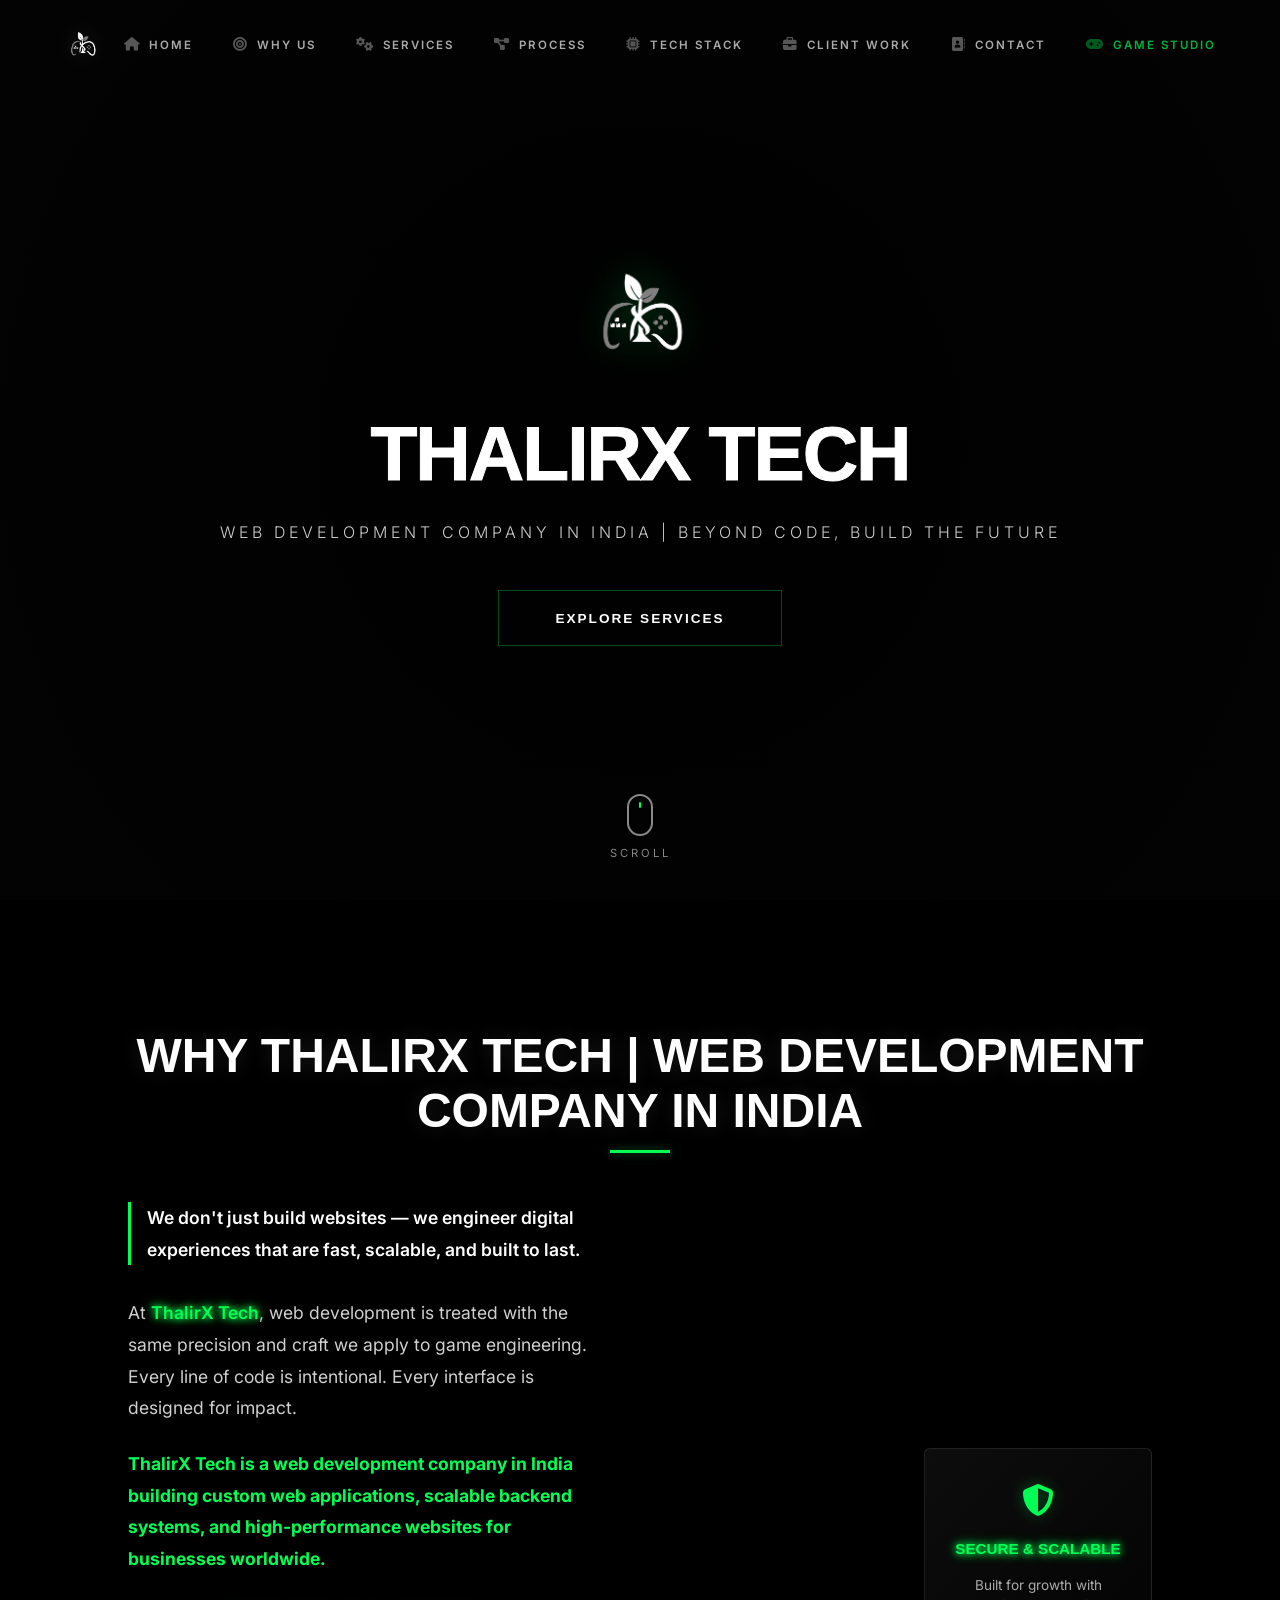
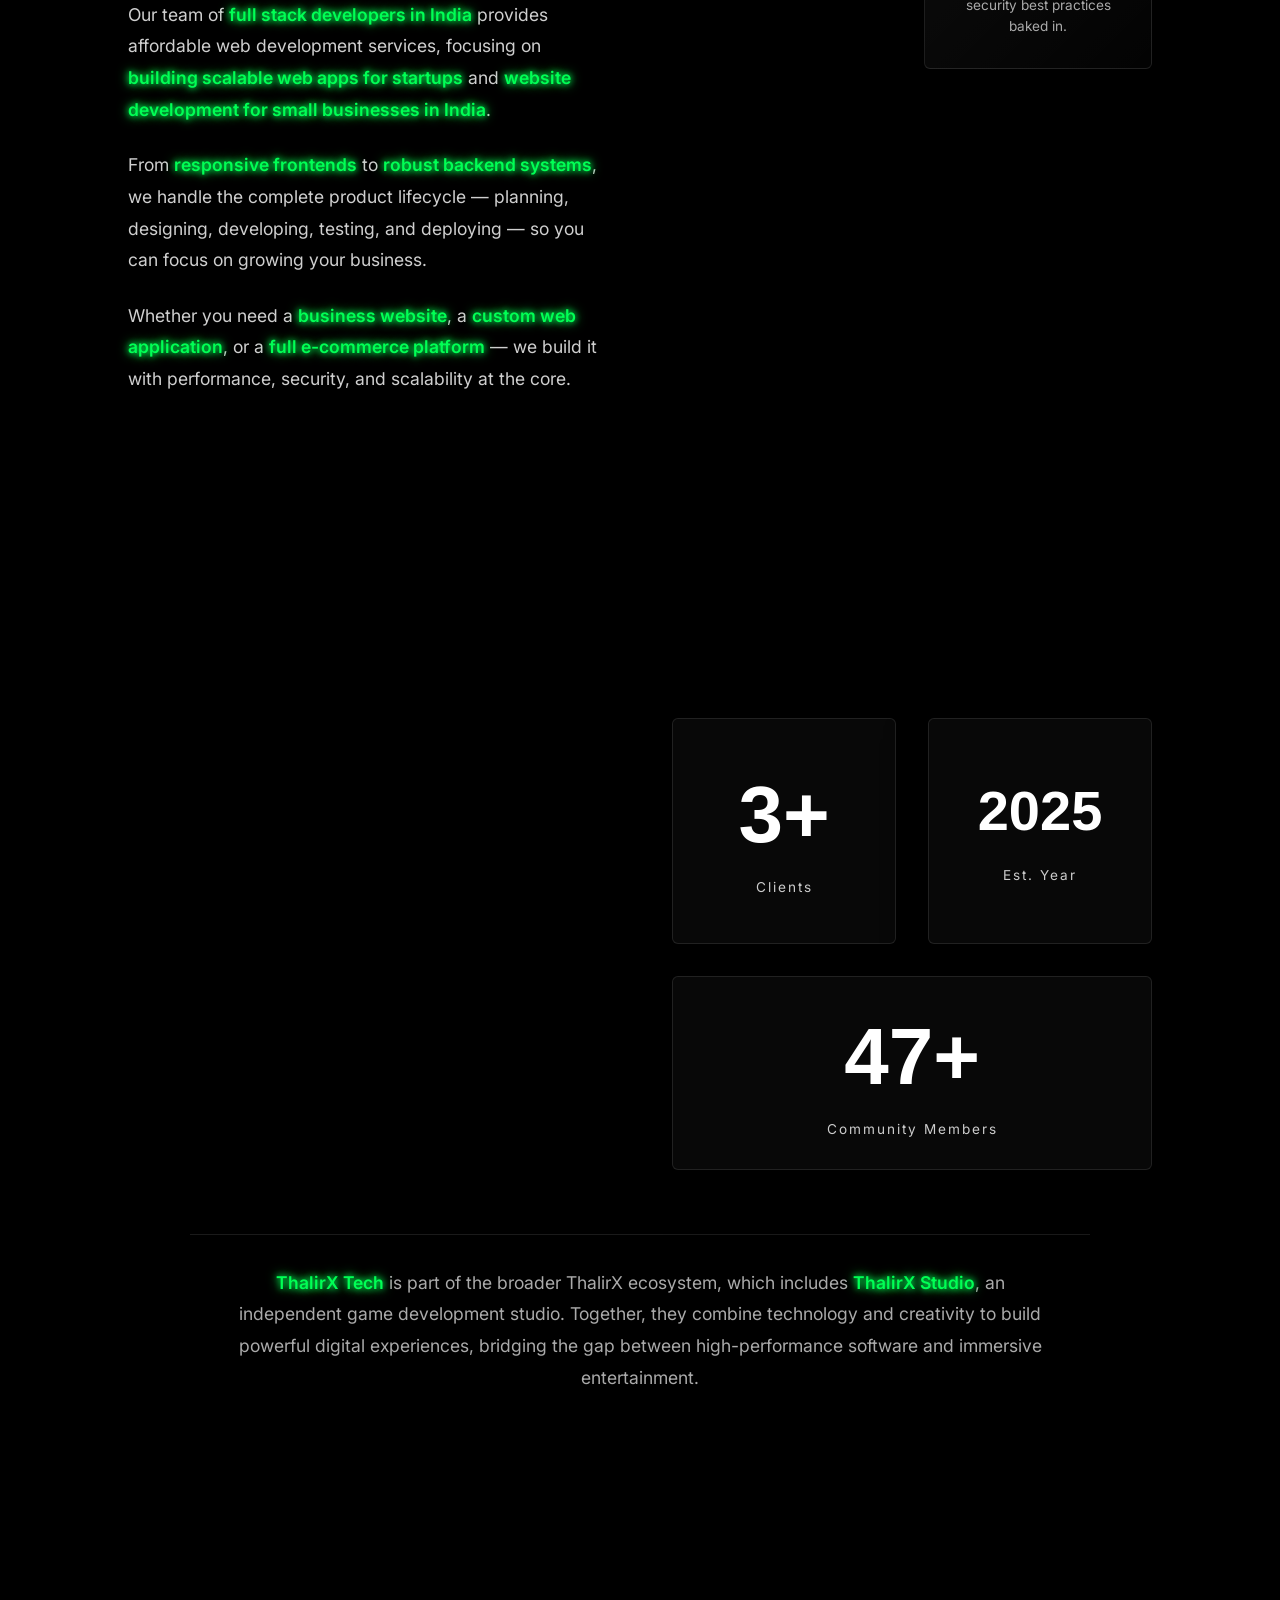
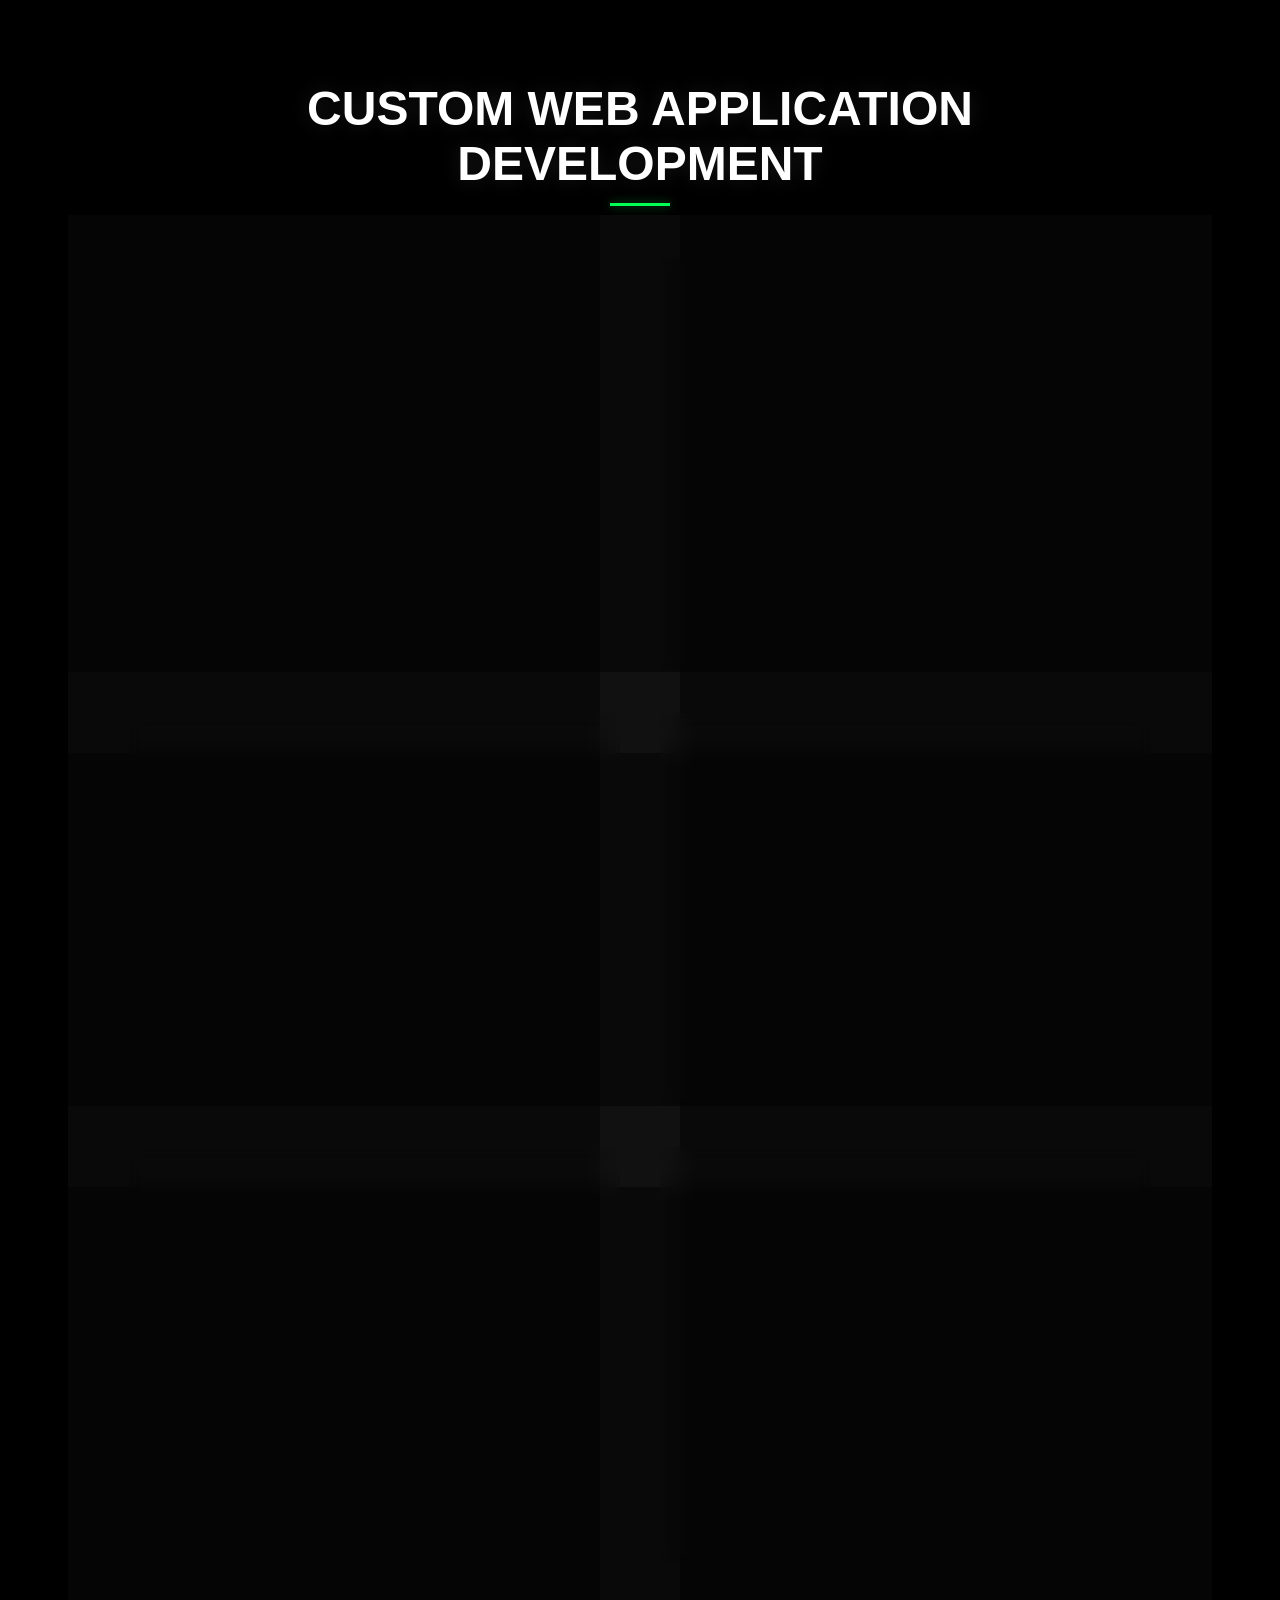
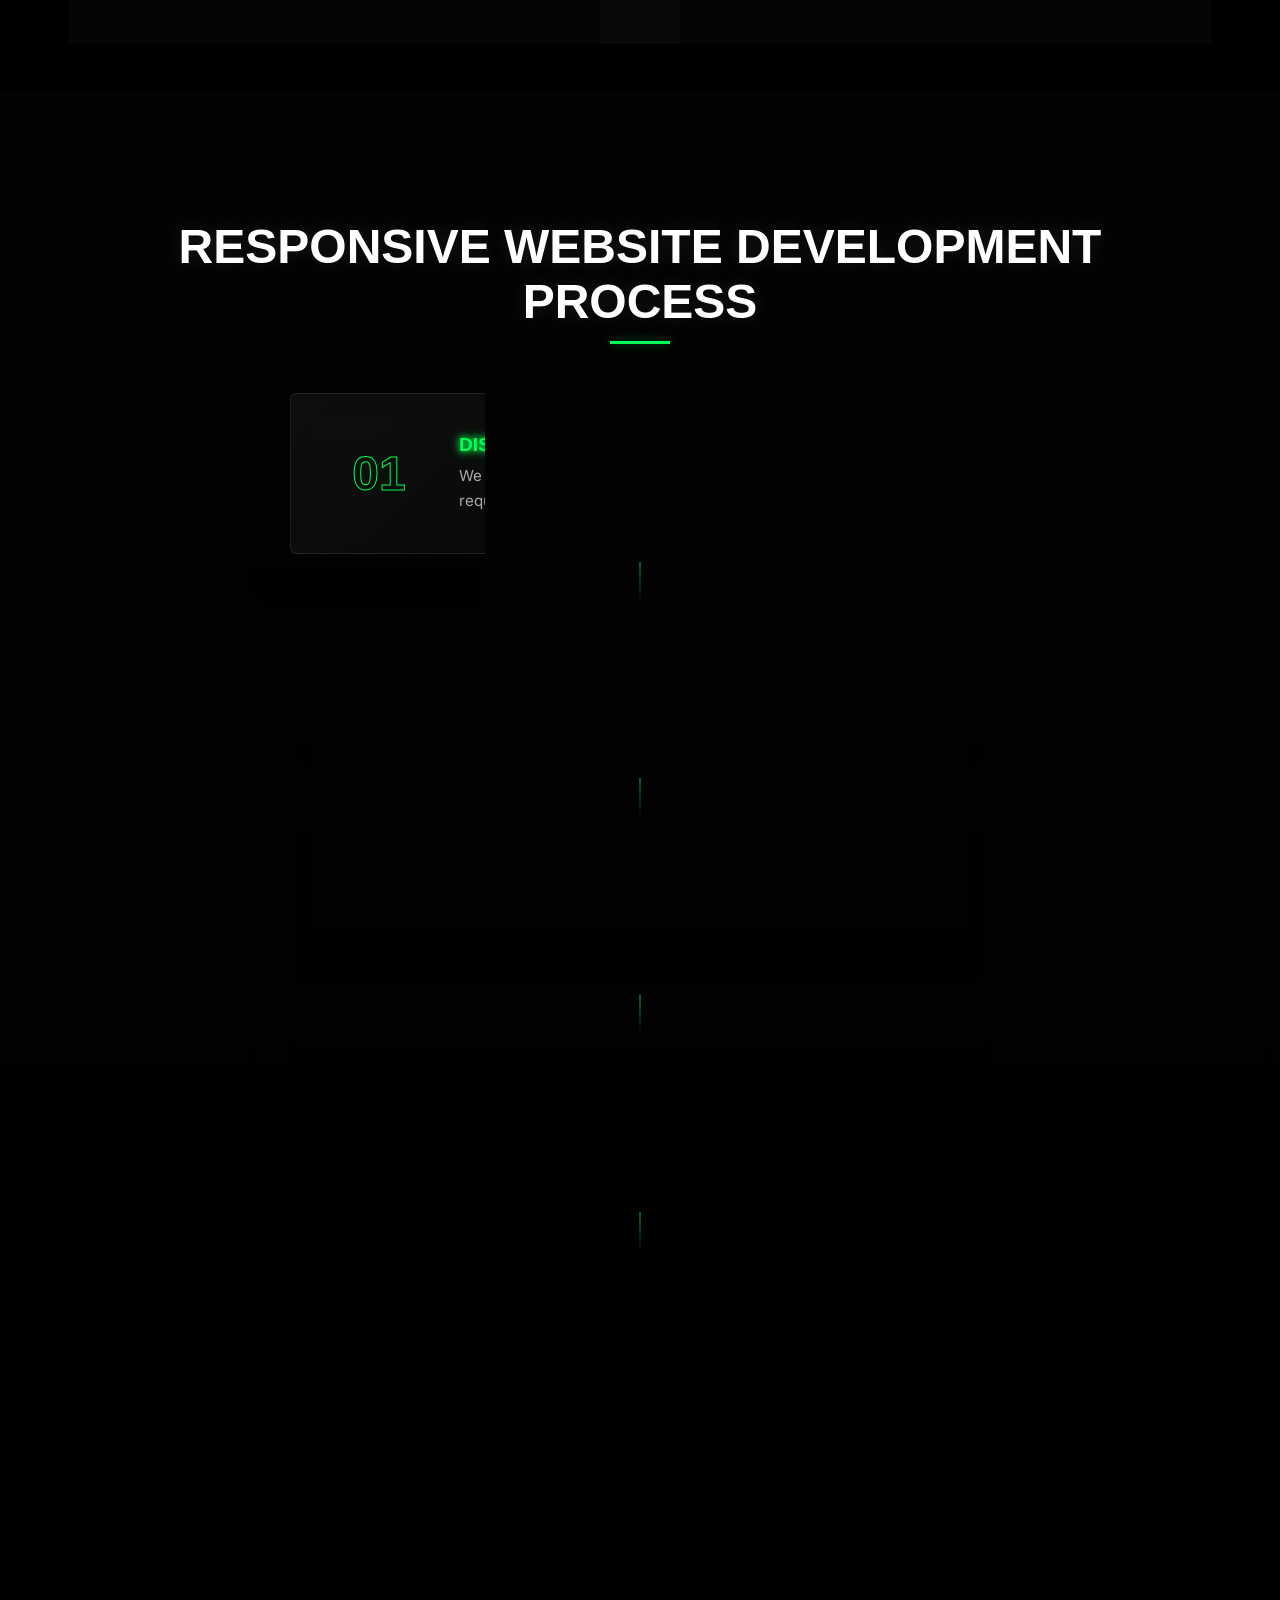
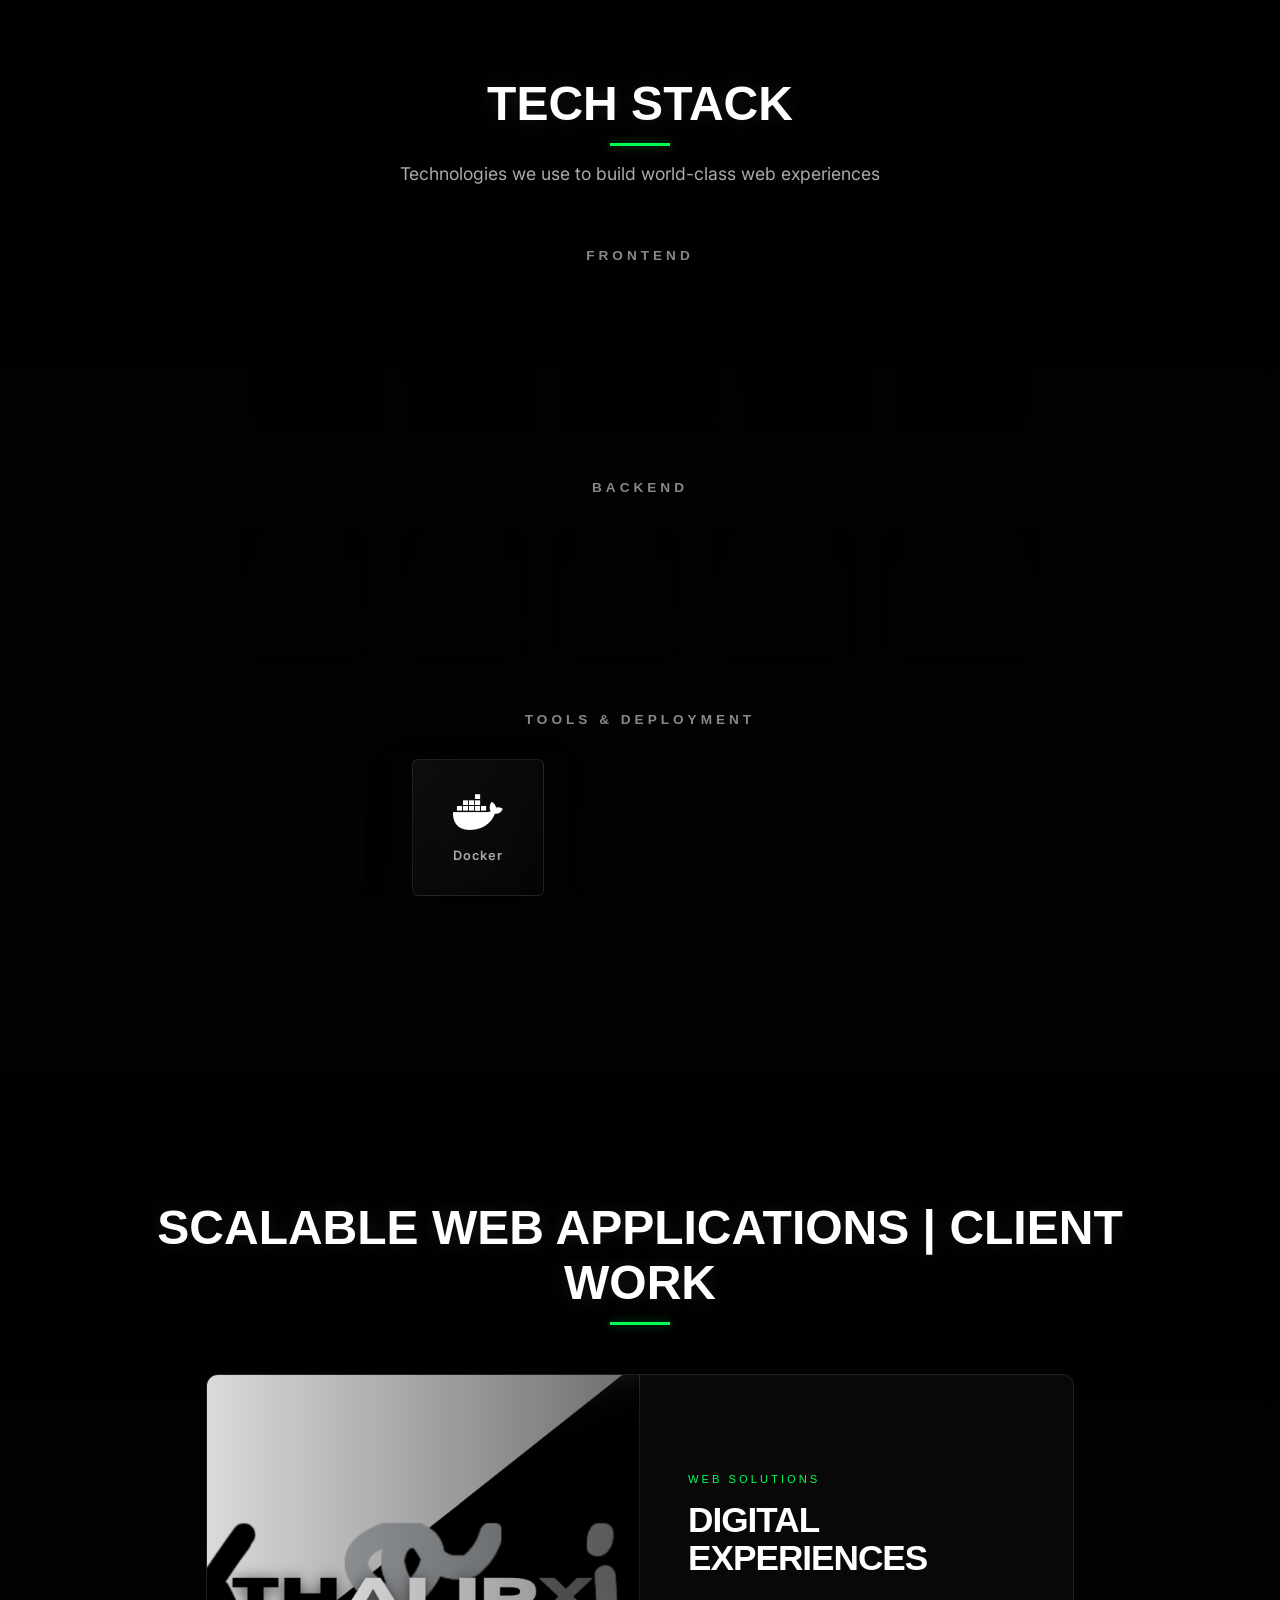
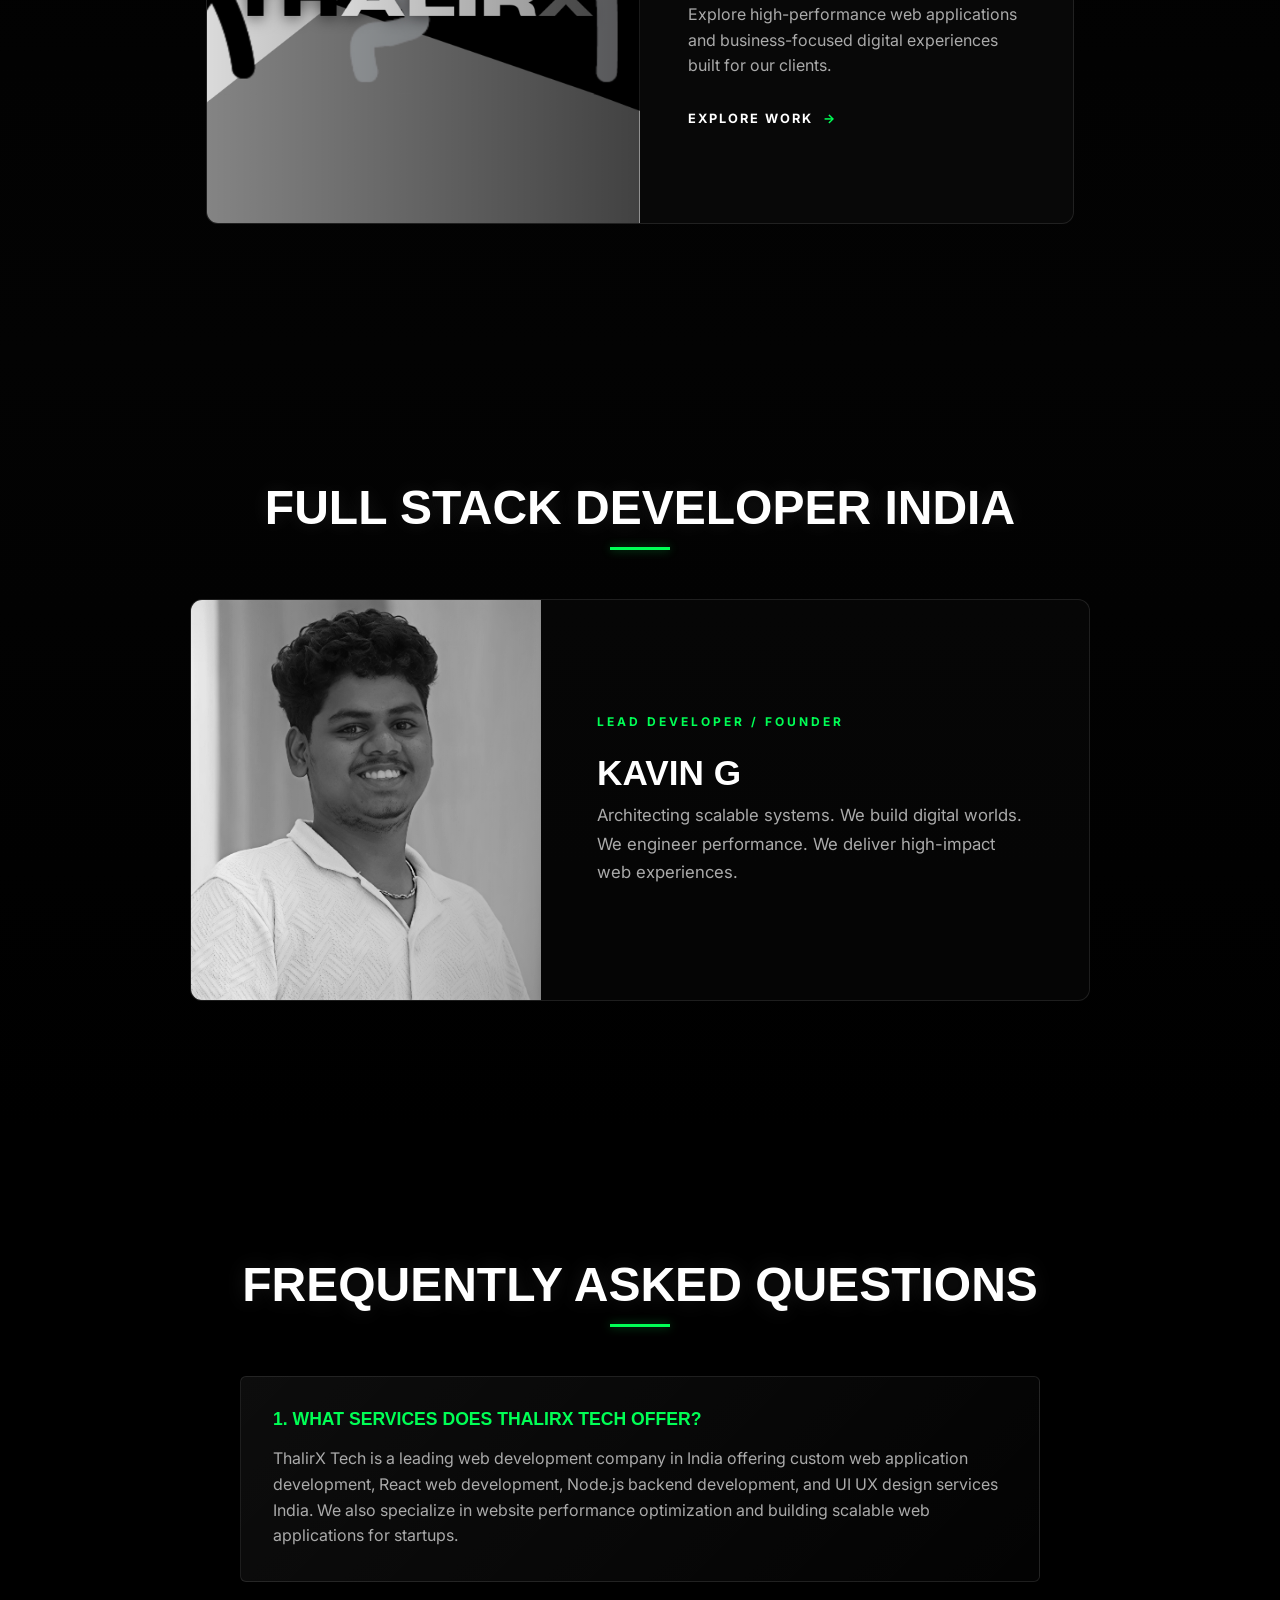
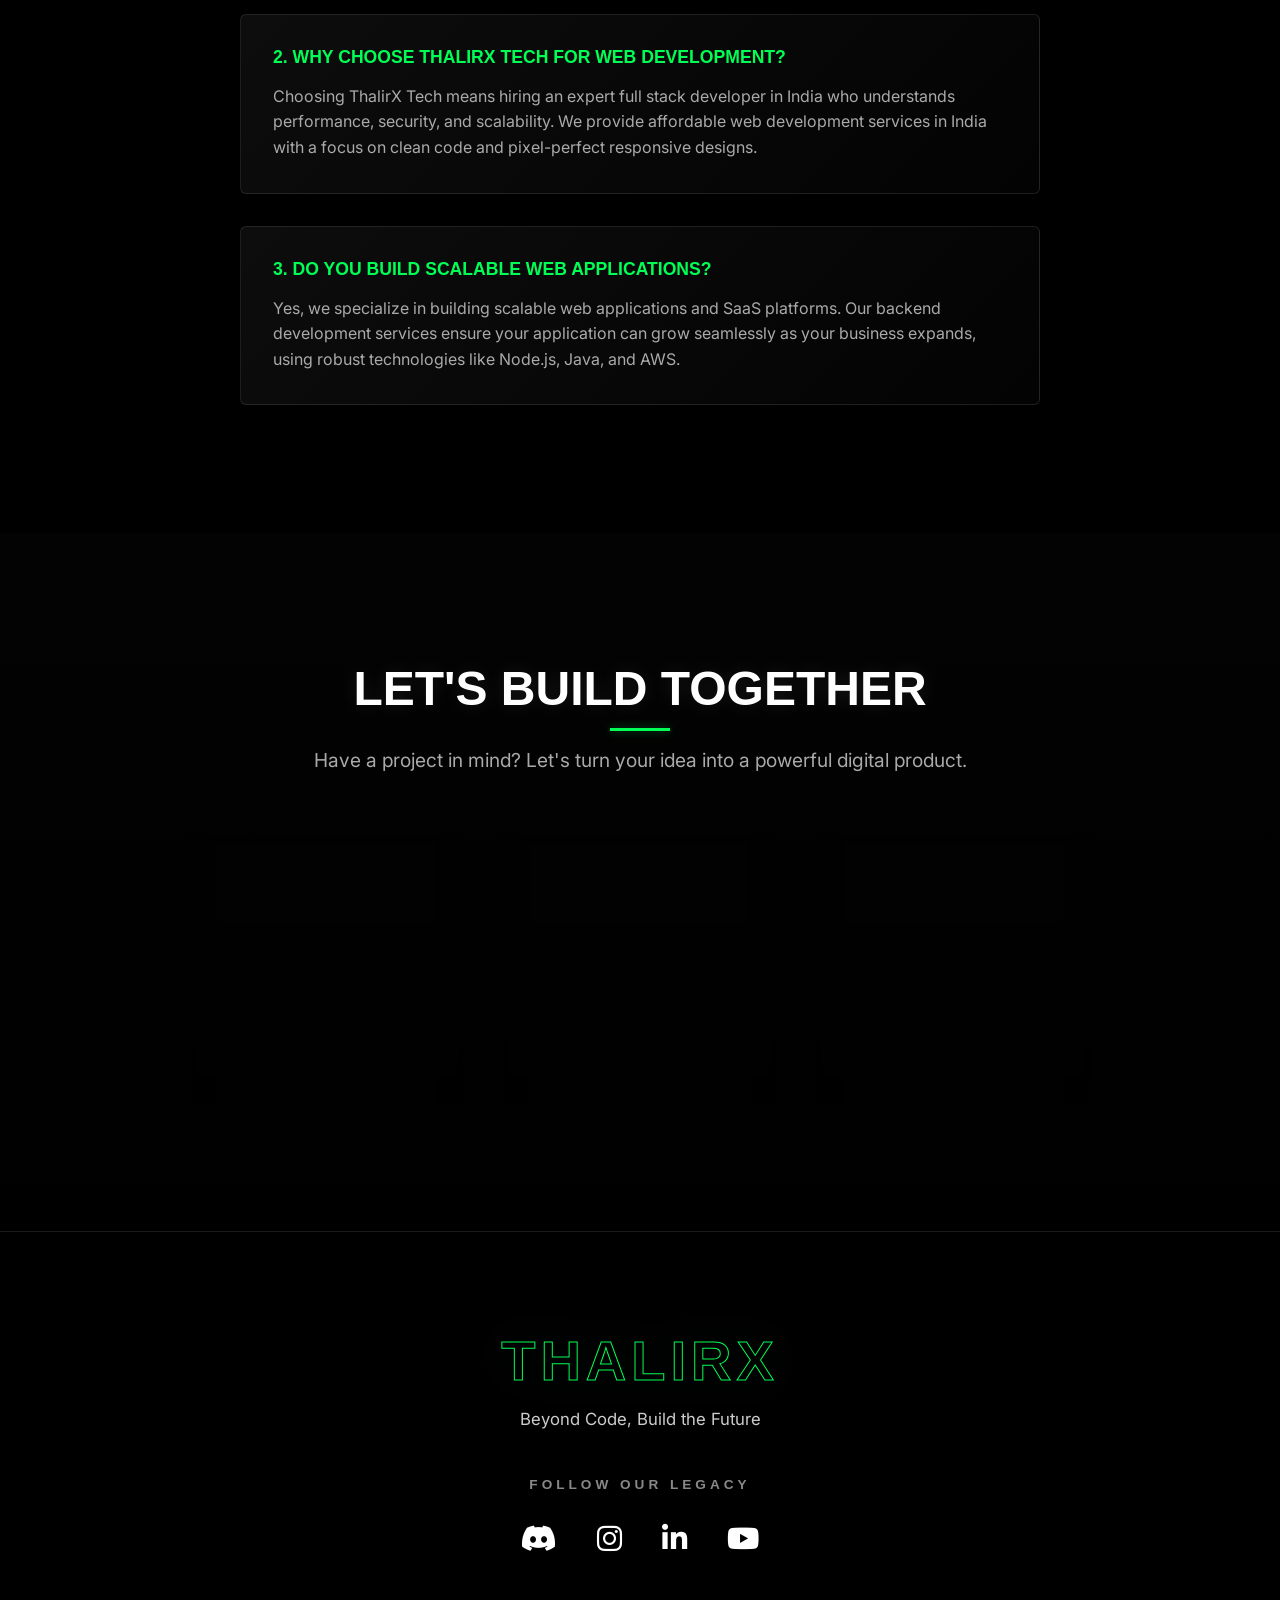
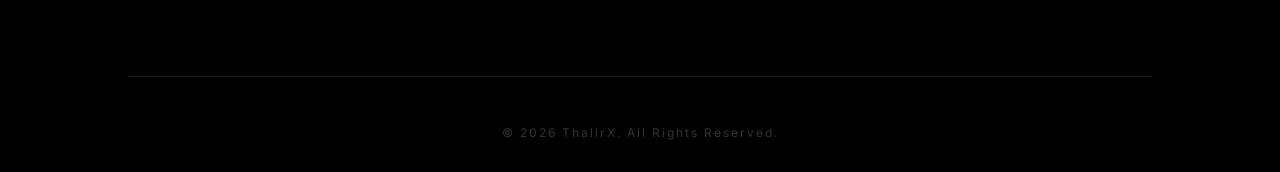
==== index.html @ e94ea3cb "added files" ====
<!DOCTYPE html>
<html lang="en">

<head>
    <meta charset="UTF-8">
    <meta name="viewport" content="width=device-width, initial-scale=1.0">
    <link rel="icon" type="image/png" href="assets/logo.png">
    <meta name="theme-color" content="#000000">
    <meta name="apple-mobile-web-app-status-bar-style" content="black-translucent">
    <title>ThalirX Tech | Web Development Company in India | Custom Apps & Scalable Systems</title>
    <meta name="description"
        content="ThalirX Tech is a web development company in India building custom web applications, scalable backend systems, and high-performance websites.">
    <meta name="keywords"
        content="ThalirX Tech, web development company in India, custom web application development, scalable web applications, backend development services, full stack developer India, React web development, Node.js backend development, Java backend developer India, API development services, SaaS application development, responsive website development, UI UX design services India, website performance optimization, secure web applications, best web development company in Tamil Nadu, affordable web development services India, hire full stack developer India, build scalable web app for startup, website development for small business India, ThalirX Studio">
    <link rel="canonical" href="https://thalirxtech.netlify.app/">
    <meta name="robots" content="index, follow">
    <meta name="googlebot" content="index, follow, max-image-preview:large">

    <!-- Open Graph / Facebook -->
    <meta property="og:type" content="website">
    <meta property="og:url" content="https://thalirxtech.netlify.app/">
    <meta property="og:title" content="ThalirX Tech | Web Development Company in India">
    <meta property="og:description"
        content="Custom web apps, scalable backend systems, and modern websites for businesses.">
    <meta property="og:image" content="https://thalirxtech.netlify.app/assets/logo.png">

    <!-- Twitter -->
    <meta property="twitter:card" content="summary_large_image">
    <meta property="twitter:url" content="https://thalirxtech.netlify.app/">
    <meta property="twitter:title" content="ThalirX Tech">
    <meta property="twitter:description"
        content="Web development company in India building scalable digital solutions.">
    <meta property="twitter:image" content="https://thalirxtech.netlify.app/assets/logo.png">

    <!-- Geo SEO -->
    <meta name="geo.region" content="IN-TN">
    <meta name="geo.placename" content="Tamil Nadu, India">

    <!-- Advanced JSON-LD for AI & Search Engines -->
    <script type="application/ld+json">
    {
      "@context": "https://schema.org",
      "@graph": [
        {
          "@type": "Organization",
          "@id": "https://thalirxtech.netlify.app/#organization",
          "name": "ThalirX Tech",
          "url": "https://thalirxtech.netlify.app/",
          "logo": {
            "@type": "ImageObject",
            "url": "https://thalirxtech.netlify.app/assets/logo.png"
          },
          "founder": {
            "@type": "Person",
            "name": "Kavin G",
            "jobTitle": "Lead Developer & Founder",
            "url": "https://thalirxtech.netlify.app/"
          },
          "sameAs": [
            "https://github.com/Kavin81805",
            "https://linkedin.com/in/thalirx-studio/",
            "https://youtube.com/@THALIRX_STUDIO",
            "https://www.instagram.com/thalirx_studio"
          ]
        },
        {
          "@type": "WebSite",
          "@id": "https://thalirxtech.netlify.app/#website",
          "url": "https://thalirxtech.netlify.app/",
          "name": "ThalirX Tech",
          "publisher": { "@id": "https://thalirxtech.netlify.app/#organization" },
          "description": "Beyond Code, Build the Future."
        },
        {
          "@type": "ProfessionalService",
          "@id": "https://thalirxtech.netlify.app/#service",
          "name": "ThalirX Tech Web Development",
          "image": "https://thalirxtech.netlify.app/assets/logo.png",
          "priceRange": "$$$",
          "address": {
            "@type": "PostalAddress",
            "addressLocality": "Tamil Nadu",
            "addressCountry": "IN"
          },
          "telephone": "+916382494746",
          "url": "https://thalirxtech.netlify.app/",
          "hasOfferCatalog": {
            "@type": "OfferCatalog",
            "name": "Web Development Services",
            "itemListElement": [
              {
                "@type": "Offer",
                "itemOffered": {
                  "@type": "Service",
                  "name": "Custom Web Application Development",
                  "description": "Tailor-made web apps built from scratch with modern tech stacks."
                }
              },
              {
                "@type": "Offer",
                "itemOffered": {
                  "@type": "Service",
                  "name": "Full-Stack Development",
                  "description": "Expert frontend and backend integration using Node.js, React, and more."
                }
              },
              {
                "@type": "Offer",
                "itemOffered": {
                  "@type": "Service",
                  "name": "Scalable Backend Systems",
                  "description": "Robust architecture designed for growth and performance."
                }
              }
            ]
          }
        }
      ]
    }
    </script>

    <link rel="stylesheet" href="style.css">
    <link
        href="https://fonts.googleapis.com/css2?family=Syncopate:wght@400;700&family=Inter:wght@300;400;600;800&display=swap"
        rel="stylesheet">
    <link rel="stylesheet" href="https://cdnjs.cloudflare.com/ajax/libs/font-awesome/6.5.1/css/all.min.css">
</head>

<body>
    <!-- Preloader -->
    <div id="preloader">
        <div class="preloader-logo-container">
            <img src="assets/logo.png" alt="ThalirX Logo" class="preloader-logo">
        </div>
    </div>

    <!-- Custom Cursor -->
    <div id="cursor"></div>
    <div id="cursor-blur"></div>

    <!-- Scroll Progress -->
    <div class="scroll-progress-bar"></div>

    <!-- Back to Top -->
    <button id="backToTop" title="Go to top"><i class="fa-solid fa-arrow-up"></i></button>

    <!-- Navbar -->
    <nav class="navbar" id="mainNav">
        <a href="#home" class="logo-link">
            <div class="logo">
                <img src="assets/logo.png" alt="ThalirX Tech web development company India" class="nav-logo"
                    loading="lazy" decoding="async">
            </div>
        </a>
        <div class="nav-toggle" id="navToggle" role="button" aria-label="Toggle Navigation Menu">
            <span></span>
            <span></span>
            <span></span>
        </div>
    </nav>
    <ul class="nav-links" id="navMenu">
        <li style="--i: 1"><a href="#home"><i class="fa-solid fa-house"></i><span>Home</span></a></li>
        <li style="--i: 2"><a href="#about"><i class="fa-solid fa-bullseye"></i><span>Why Us</span></a></li>
        <li style="--i: 3"><a href="#services"><i class="fa-solid fa-gears"></i><span>Services</span></a></li>
        <li style="--i: 4"><a href="#process"><i class="fa-solid fa-diagram-project"></i><span>Process</span></a></li>
        <li style="--i: 5"><a href="#tech"><i class="fa-solid fa-microchip"></i><span>Tech Stack</span></a></li>
        <li style="--i: 6"><a href="Clientwork.html"><i class="fa-solid fa-briefcase"></i><span>Client Work</span></a>
        </li>
        <li style="--i: 7"><a href="#contact"><i class="fa-solid fa-address-book"></i><span>Contact</span></a></li>
        <li style="--i: 8"><a href="https://thalirxstudio.netlify.app/" class="nav-back-link"><i
                    class="fa-solid fa-gamepad"></i><span>Game Studio</span></a></li>
    </ul>

    <!-- ══════════════════════════════════════════════════ -->
    <!-- HERO -->
    <!-- ══════════════════════════════════════════════════ -->
    <section id="home" class="hero">
        <video autoplay loop muted playsinline class="hero-bg-video">
            <source src="https://assets.codepen.io/3364143/7btrrd.mp4" type="video/mp4">
        </video>
        <div class="hero-overlay"></div>
        <div class="hero-content">
            <img src="assets/logo.png" alt="ThalirX Tech web development company India" class="hero-brand-logo"
                loading="lazy" decoding="async">
            <div class="hero-title-wrapper">
                <h1 class="hero-title" data-text="THALIRX TECH">THALIRX TECH <span
                        style="position: absolute; width: 1px; height: 1px; padding: 0; margin: -1px; overflow: hidden; clip: rect(0, 0, 0, 0); border: 0;">Web
                        Development Company in India</span></h1>
            </div>
            <p class="hero-subtitle">WEB DEVELOPMENT COMPANY IN INDIA | BEYOND CODE, BUILD THE FUTURE</p>
            <a href="#services" class="btn-primary">EXPLORE SERVICES</a>
        </div>
        <div class="scroll-indicator">
            <div class="mouse">
                <div class="wheel"></div>
            </div>
            <p>SCROLL</p>
        </div>
    </section>

    <!-- ══════════════════════════════════════════════════ -->
    <!-- ABOUT / WHY US -->
    <!-- ══════════════════════════════════════════════════ -->
    <section id="about" class="about">
        <div class="container">
            <h2 class="section-title">WHY THALIRX TECH | WEB DEVELOPMENT COMPANY IN INDIA</h2>
            <div class="about-grid">
                <div class="about-text">
                    <p
                        style="color: var(--text-primary); font-weight: 600; font-size: 1.1rem; border-left: 3px solid var(--highlight-green); padding-left: 1rem; margin-bottom: 2rem;">
                        We don't just build websites — we engineer digital experiences that are fast, scalable, and
                        built to last.
                    </p>
                    <p>
                        At <span class="highlight">ThalirX Tech</span>, web development is treated with the same
                        precision and craft we apply to game engineering. Every line of code is intentional.
                        Every interface is designed for impact.
                    </p>
                    <p style="color: var(--highlight-green); font-weight: 700;">
                        ThalirX Tech is a web development company in India building custom web applications, scalable
                        backend systems, and high-performance websites for businesses worldwide.
                    </p>
                    <p>
                        Our team of <span class="highlight">full stack developers in India</span> provides affordable
                        web development services, focusing on <span class="highlight">building scalable web apps for
                            startups</span> and <span class="highlight">website development for small businesses in
                            India</span>.
                    </p>
                    <p>
                        From <span class="highlight">responsive frontends</span> to <span class="highlight">robust
                            backend systems</span>,
                        we handle the complete product lifecycle — planning, designing, developing, testing, and
                        deploying —
                        so you can focus on growing your business.
                    </p>
                    <p>
                        Whether you need a <span class="highlight">business website</span>, a <span
                            class="highlight">custom web application</span>,
                        or a <span class="highlight">full e-commerce platform</span> — we build it with performance,
                        security, and scalability
                        at the core.
                    </p>
                </div>
                <div class="about-visual">
                    <div class="why-grid">
                        <div class="why-card glass-panel" data-tilt>
                            <div class="why-icon"><i class="fa-solid fa-code"></i></div>
                            <h3><span class="highlight">Clean Code</span></h3>
                            <p>Hand-crafted, maintainable code — no bloated page builders or templates.</p>
                        </div>
                        <div class="why-card glass-panel" data-tilt>
                            <div class="why-icon"><i class="fa-solid fa-mobile-screen-button"></i></div>
                            <h3><span class="highlight">Mobile First</span></h3>
                            <p>Every project starts responsive. Pixel-perfect on any device.</p>
                        </div>
                        <div class="why-card glass-panel" data-tilt>
                            <div class="why-icon"><i class="fa-solid fa-bolt"></i></div>
                            <h3><span class="highlight">Fast & Optimized</span></h3>
                            <p>Performance-driven architecture. Sub-second load times.</p>
                        </div>
                        <div class="why-card glass-panel" data-tilt>
                            <div class="why-icon"><i class="fa-solid fa-shield-halved"></i></div>
                            <h3><span class="highlight">Secure & Scalable</span></h3>
                            <p>Built for growth with security best practices baked in.</p>
                        </div>
                    </div>
                </div>
            </div>

            <!-- New Mission and Stats Layout -->
            <div class="mission-stats-layout">
                <!-- Left Column: Vision & Mission -->
                <div class="mission-vision-container">
                    <div class="glass-panel vision-mission-stack" data-tilt>
                        <div class="stat vision-stat">
                            <h3>OUR VISION</h3>
                            <p>To grow ThalirX into a recognized creative brand in the global gaming and technology
                                industry, while continuing to experiment, innovate, and build new digital worlds.</p>
                        </div>

                        <div class="divider-line"></div>

                        <div class="stat vision-stat">
                            <h3>OUR MISSION</h3>
                            <p>To combine creativity, design, and engineering to build products that people can interact
                                with, explore, and remember.</p>
                        </div>
                    </div>
                </div>

                <!-- Right Column: Stats Grid -->
                <div class="stats-container">
                    <div class="stats-grid">
                        <div class="stat-item glass-panel" data-tilt>
                            <span class="stat-static-value">1</span>
                            <span class="stat-label">Finished Project</span>
                        </div>
                        <div class="stat-item glass-panel" data-tilt>
                            <span class="stat-static-value">2</span>
                            <span class="stat-label">Active Project</span>
                        </div>
                        <div class="stat-item glass-panel" data-tilt>
                            <div class="counter-container" data-target="3" id="clientCounter"></div>
                            <span class="stat-label">Clients</span>
                        </div>
                        <div class="stat-item glass-panel" data-tilt>
                            <span class="stat-static-value">2025</span>
                            <span class="stat-label">Est. Year</span>
                        </div>
                        <div class="stat-item glass-panel" data-tilt style="grid-column: 1 / -1; padding: 2rem;">
                            <div class="counter-container" data-target="47" id="communityCounter"></div>
                            <span class="stat-label">Community Members</span>
                        </div>
                    </div>
                </div>
            </div>

            <div class="brand-connection-section" style="margin-top: 4rem; text-align: center;">
                <p
                    style="font-size: 1.1rem; line-height: 1.8; color: var(--text-secondary); max-width: 900px; margin: 0 auto; padding: 2rem; border-top: 1px solid var(--border-color);">
                    <span class="highlight">ThalirX Tech</span> is part of the broader ThalirX ecosystem, which includes
                    <span class="highlight">ThalirX Studio</span>, an independent game development studio. Together,
                    they combine technology and creativity to build powerful digital experiences, bridging the gap
                    between high-performance software and immersive entertainment.
                </p>
            </div>
        </div>
    </section>

    <!-- ══════════════════════════════════════════════════ -->
    <!-- SERVICES -->
    <!-- ══════════════════════════════════════════════════ -->
    <section id="services" class="services">
        <div class="container">
            <h2 class="section-title">CUSTOM WEB APPLICATION DEVELOPMENT</h2>
            <div class="services-grid">

                <div class="service-card glass-panel" data-tilt>
                    <div class="service-icon">
                        <i class="fa-solid fa-window-maximize"></i>
                    </div>
                    <h3><span class="highlight">Scalable Web Applications</span></h3>
                    <p>ThalirX Tech builds custom web applications in India starting from small business tools to
                        massive SaaS platforms.</p>
                    <ul class="service-list">
                        <li>Dashboard & admin panels</li>
                        <li>SaaS platforms</li>
                        <li>Booking & management systems</li>
                        <li>Internal business tools</li>
                    </ul>
                </div>

                <div class="service-card glass-panel" data-tilt>
                    <div class="service-icon">
                        <i class="fa-solid fa-palette"></i>
                    </div>
                    <h3><span class="highlight">React Web Development</span></h3>
                    <p>Stunning, responsive website development using React and Next.js for high-performance user
                        interfaces.</p>
                    <ul class="service-list">
                        <li>React / Next.js applications</li>
                        <li>Interactive landing pages</li>
                        <li>Micro-animations & transitions</li>
                        <li>Cross-browser compatibility</li>
                    </ul>
                </div>

                <div class="service-card glass-panel" data-tilt>
                    <div class="service-icon">
                        <i class="fa-solid fa-server"></i>
                    </div>
                    <h3><span class="highlight">Node.js Backend Development</span></h3>
                    <p>Robust backend development services in India, powering scalable systems with Node.js and Java.
                    </p>
                    <ul class="service-list">
                        <li>RESTful & GraphQL APIs</li>
                        <li>Database design & optimization</li>
                        <li>Authentication & authorization</li>
                        <li>Cloud deployment & DevOps</li>
                    </ul>
                </div>

                <div class="service-card glass-panel" data-tilt>
                    <div class="service-icon">
                        <i class="fa-solid fa-cart-shopping"></i>
                    </div>
                    <h3><span class="highlight">E-Commerce Solutions</span></h3>
                    <p>Complete online store setups with secure payment processing and inventory management.</p>
                    <ul class="service-list">
                        <li>Product catalog systems</li>
                        <li>Payment gateway integration</li>
                        <li>Order tracking & management</li>
                        <li>SEO-optimized product pages</li>
                    </ul>
                </div>

                <div class="service-card glass-panel" data-tilt>
                    <div class="service-icon">
                        <i class="fa-solid fa-pen-ruler"></i>
                    </div>
                    <h3><span class="highlight">UI UX Design Services India</span></h3>
                    <p>Creative UI/UX design services in India focused on conversion-optimized digital experiences.</p>
                    <ul class="service-list">
                        <li>Wireframing & prototyping</li>
                        <li>User flow mapping</li>
                        <li>Brand-aligned visual design</li>
                        <li>Accessibility compliance</li>
                    </ul>
                </div>

                <div class="service-card glass-panel" data-tilt>
                    <div class="service-icon">
                        <i class="fa-solid fa-gauge-high"></i>
                    </div>
                    <h3><span class="highlight">Website Performance Optimization</span></h3>
                    <p>Optimize your web application for speed and core web vitals to improve Google rankings.</p>
                    <ul class="service-list">
                        <li>Core Web Vitals audit</li>
                        <li>Code splitting & lazy loading</li>
                        <li>CDN & caching strategies</li>
                        <li>SEO technical optimization</li>
                    </ul>
                </div>

            </div>
        </div>
    </section>

    <!-- ══════════════════════════════════════════════════ -->
    <!-- PROCESS -->
    <!-- ══════════════════════════════════════════════════ -->
    <section id="process" class="process-section">
        <div class="container">
            <h2 class="section-title">RESPONSIVE WEBSITE DEVELOPMENT PROCESS</h2>
            <div class="process-timeline">

                <div class="process-step glass-panel" data-tilt>
                    <div class="step-number">01</div>
                    <div class="step-content">
                        <h3><span class="highlight">Discovery</span></h3>
                        <p>We understand your business goals, target audience, and technical requirements through
                            in-depth consultations.</p>
                    </div>
                </div>

                <div class="process-connector">
                    <div class="connector-line"></div>
                </div>

                <div class="process-step glass-panel" data-tilt>
                    <div class="step-number">02</div>
                    <div class="step-content">
                        <h3><span class="highlight">Design</span></h3>
                        <p>We create wireframes and visual mockups, iterating until the design perfectly captures your
                            brand identity.</p>
                    </div>
                </div>

                <div class="process-connector">
                    <div class="connector-line"></div>
                </div>

                <div class="process-step glass-panel" data-tilt>
                    <div class="step-number">03</div>
                    <div class="step-content">
                        <h3><span class="highlight">Develop</span></h3>
                        <p>Our developers build your application using modern frameworks, writing clean, scalable, and
                            well-documented code.</p>
                    </div>
                </div>

                <div class="process-connector">
                    <div class="connector-line"></div>
                </div>

                <div class="process-step glass-panel" data-tilt>
                    <div class="step-number">04</div>
                    <div class="step-content">
                        <h3><span class="highlight">Test & Refine</span></h3>
                        <p>Rigorous testing across devices and browsers — performance audits, bug fixes, and final
                            polish before launch.</p>
                    </div>
                </div>

                <div class="process-connector">
                    <div class="connector-line"></div>
                </div>

                <div class="process-step glass-panel" data-tilt>
                    <div class="step-number">05</div>
                    <div class="step-content">
                        <h3><span class="highlight">Launch & Support</span></h3>
                        <p>We deploy your project and provide ongoing support, maintenance, and optimization to keep it
                            running smoothly.</p>
                    </div>
                </div>

            </div>
        </div>
    </section>

    <!-- ══════════════════════════════════════════════════ -->
    <!-- TECH STACK -->
    <!-- ══════════════════════════════════════════════════ -->
    <section id="tech" class="tech-section">
        <div class="container">
            <h2 class="section-title">TECH STACK</h2>
            <p class="tech-subtitle">Technologies we use to build world-class web experiences</p>

            <div class="tech-category">
                <h3 class="tech-category-title">FRONTEND</h3>
                <div class="tech-grid">
                    <div class="tech-card glass-panel" data-tilt>
                        <i class="fa-brands fa-html5"></i>
                        <span>HTML5</span>
                    </div>
                    <div class="tech-card glass-panel" data-tilt>
                        <i class="fa-brands fa-css3-alt"></i>
                        <span>CSS3</span>
                    </div>
                    <div class="tech-card glass-panel" data-tilt>
                        <i class="fa-brands fa-js"></i>
                        <span>JavaScript</span>
                    </div>
                    <div class="tech-card glass-panel" data-tilt>
                        <i class="fa-brands fa-react"></i>
                        <span>React</span>
                    </div>
                    <div class="tech-card glass-panel" data-tilt>
                        <i class="fa-solid fa-n"></i>
                        <span>Next.js</span>
                    </div>
                </div>
            </div>

            <div class="tech-category">
                <h3 class="tech-category-title">BACKEND</h3>
                <div class="tech-grid">
                    <div class="tech-card glass-panel" data-tilt>
                        <i class="fa-brands fa-node-js"></i>
                        <span>Node.js</span>
                    </div>
                    <div class="tech-card glass-panel" data-tilt>
                        <i class="fa-brands fa-python"></i>
                        <span>Python</span>
                    </div>
                    <div class="tech-card glass-panel" data-tilt>
                        <i class="fa-brands fa-java"></i>
                        <span>Java</span>
                    </div>
                    <div class="tech-card glass-panel" data-tilt>
                        <i class="fa-solid fa-database"></i>
                        <span>MongoDB</span>
                    </div>
                    <div class="tech-card glass-panel" data-tilt>
                        <i class="fa-solid fa-database"></i>
                        <span>PostgreSQL</span>
                    </div>
                </div>
            </div>

            <div class="tech-category">
                <h3 class="tech-category-title">TOOLS & DEPLOYMENT</h3>
                <div class="tech-grid">
                    <div class="tech-card glass-panel" data-tilt>
                        <i class="fa-brands fa-git-alt"></i>
                        <span>Git</span>
                    </div>
                    <div class="tech-card glass-panel" data-tilt>
                        <i class="fa-brands fa-docker"></i>
                        <span>Docker</span>
                    </div>
                    <div class="tech-card glass-panel" data-tilt>
                        <i class="fa-brands fa-aws"></i>
                        <span>AWS</span>
                    </div>
                    <div class="tech-card glass-panel" data-tilt>
                        <i class="fa-brands fa-figma"></i>
                        <span>Figma</span>
                    </div>
                    <div class="tech-card glass-panel" data-tilt>
                        <i class="fa-solid fa-fire"></i>
                        <span>Firebase</span>
                    </div>
                </div>
            </div>
        </div>
    </section>

    <!-- ══════════════════════════════════════════════════ -->
    <!-- CLIENT WORK -->
    <!-- ══════════════════════════════════════════════════ -->
    <section id="clientwork" class="projects">
        <div class="container">
            <h2 class="section-title">SCALABLE WEB APPLICATIONS | CLIENT WORK</h2>
            <div class="featured-project-container">
                <a href="Clientwork.html" class="project-card-link">
                    <div class="project-card">
                        <div class="project-image" style="background-image: url('assets/pf/main.jpeg');"></div>
                        <div class="project-content">
                            <span class="project-category">WEB SOLUTIONS</span>
                            <h3>DIGITAL<br>EXPERIENCES</h3>
                            <p>Explore high-performance web applications and business-focused digital experiences built
                                for our clients.</p>
                            <span class="project-link">EXPLORE WORK</span>
                        </div>
                    </div>
                </a>
            </div>
        </div>
    </section>

    <!-- ══════════════════════════════════════════════════ -->
    <!-- FOUNDER -->
    <!-- ══════════════════════════════════════════════════ -->
    <section id="founder" class="founder-section">
        <div class="container">
            <h2 class="section-title">FULL STACK DEVELOPER INDIA</h2>
            <div class="founder-container">
                <div class="founder-card" data-tilt>
                    <div class="founder-image" style="background-image: url('assets/KAVING.jpeg');"
                        title="Kavin G - Full Stack Developer India"></div>
                    <div class="founder-info">
                        <span class="founder-role">Lead Developer / Founder</span>
                        <h3>KAVIN G</h3>
                        <p>Architecting scalable systems.
                            We build digital worlds. We engineer performance. We deliver high-impact web experiences.
                        </p>
                    </div>
                </div>
            </div>
        </div>
    </section>

    <!-- ══════════════════════════════════════════════════ -->
    <!-- FAQ SECTION -->
    <!-- ══════════════════════════════════════════════════ -->
    <section id="faq" class="faq-section">
        <div class="container">
            <h2 class="section-title">FREQUENTLY ASKED QUESTIONS</h2>
            <div class="faq-grid"
                style="display: grid; grid-template-columns: 1fr; gap: 2rem; max-width: 800px; margin: 0 auto;">
                <div class="faq-item glass-panel" style="padding: 2rem;">
                    <h3 style="color: var(--highlight-green); margin-bottom: 1rem; font-size: 1.1rem;">1. What services
                        does ThalirX Tech offer?</h3>
                    <p style="color: var(--text-secondary); line-height: 1.6;">ThalirX Tech is a leading web development
                        company in India offering custom web application development, React web development, Node.js
                        backend development, and UI UX design services India. We also specialize in website performance
                        optimization and building scalable web applications for startups.</p>
                </div>
                <div class="faq-item glass-panel" style="padding: 2rem;">
                    <h3 style="color: var(--highlight-green); margin-bottom: 1rem; font-size: 1.1rem;">2. Why choose
                        ThalirX Tech for web development?</h3>
                    <p style="color: var(--text-secondary); line-height: 1.6;">Choosing ThalirX Tech means hiring an
                        expert full stack developer in India who understands performance, security, and scalability. We
                        provide affordable web development services in India with a focus on clean code and
                        pixel-perfect responsive designs.</p>
                </div>
                <div class="faq-item glass-panel" style="padding: 2rem;">
                    <h3 style="color: var(--highlight-green); margin-bottom: 1rem; font-size: 1.1rem;">3. Do you build
                        scalable web applications?</h3>
                    <p style="color: var(--text-secondary); line-height: 1.6;">Yes, we specialize in building scalable
                        web applications and SaaS platforms. Our backend development services ensure your application
                        can grow seamlessly as your business expands, using robust technologies like Node.js, Java, and
                        AWS.</p>
                </div>
            </div>
        </div>
    </section>

    <!-- ══════════════════════════════════════════════════ -->
    <!-- CTA / CONTACT -->
    <!-- ══════════════════════════════════════════════════ -->
    <section id="contact" class="cta-section">
        <div class="container">
            <h2 class="section-title">LET'S BUILD TOGETHER</h2>
            <p class="cta-text">Have a project in mind? Let's turn your idea into a powerful digital product.</p>

            <div class="cta-grid">
                <a href="https://wa.me/916382494746?text=Hi%20ThalirX%2C%20I%27m%20interested%20in%20web%20development%20services."
                    class="cta-card glass-panel" data-tilt target="_blank">
                    <div class="cta-icon whatsapp-icon"><i class="fa-brands fa-whatsapp"></i></div>
                    <h3>WHATSAPP</h3>
                    <p>Chat with us directly</p>
                    <span class="cta-link">+91 63824 94746</span>
                </a>

                <a href="mailto:thalirxmail@gmail.com?subject=Web%20Development%20Inquiry" class="cta-card glass-panel"
                    data-tilt>
                    <div class="cta-icon email-icon"><i class="fa-solid fa-envelope"></i></div>
                    <h3>EMAIL</h3>
                    <p>Send us your requirements</p>
                    <span class="cta-link">thalirxmail@gmail.com</span>
                </a>

                <a href="tel:+919786701919" class="cta-card glass-panel" data-tilt>
                    <div class="cta-icon phone-icon"><i class="fa-solid fa-phone"></i></div>
                    <h3>CALL</h3>
                    <p>Speak with our team</p>
                    <span class="cta-link">+91 97867 01919</span>
                </a>
            </div>
        </div>
    </section>

    <!-- ══════════════════════════════════════════════════ -->
    <!-- FOOTER -->
    <!-- ══════════════════════════════════════════════════ -->
    <footer>
        <div class="footer-content">
            <h2 class="footer-logo">THALIRX</h2>
            <p>Beyond Code, Build the Future</p>

            <h3
                style="font-size: 0.85rem; letter-spacing: 4px; color: var(--accent); margin-bottom: 2rem; font-family: 'Syncopate', sans-serif;">
                FOLLOW OUR LEGACY</h3>
            <div class="social-links" style="margin-top: 0; margin-bottom: 2rem;">
                <a href="https://discord.gg/AvM7FXssgN" target="_blank" aria-label="Discord"><i
                        class="fab fa-discord"></i></a>
                <a href="https://www.instagram.com/thalirx_studio" target="_blank" aria-label="Instagram"><i
                        class="fab fa-instagram"></i></a>
                <a href="https://linkedin.com/in/thalirx-studio/" target="_blank" aria-label="LinkedIn"><i
                        class="fab fa-linkedin-in"></i></a>
                <a href="https://youtube.com/@THALIRX_STUDIO" target="_blank" aria-label="YouTube"><i
                        class="fab fa-youtube"></i></a>
            </div>

            <a href="https://thalirxstudio.netlify.app/" class="btn-primary"
                style="opacity:1; transform:none; margin-bottom: 2rem; border-color: rgba(0, 255, 85, 0.3);">
                <i class="fa-solid fa-gamepad" style="margin-right: 8px;"></i>GO TO GAME STUDIO
            </a>

        </div>
        <div class="footer-bottom">
            <p style="font-size: 0.75rem; color: rgba(255,255,255,0.2); letter-spacing: 2px;">&copy; 2026 ThalirX.
                All Rights Reserved.</p>
        </div>
    </footer>

    <script src="script.js"></script>
</body>

</html>
---- style.css ----
/* ══════════════════════════════════════════════════════════════════
   ThalirX Studio – Web Application Development Service Page
   Theme: Cinematic Dark with Neon Green Accents
   ══════════════════════════════════════════════════════════════════ */

/* ── CSS Variables ── */
:root {
    --bg-color: #000000;
    --text-primary: #ffffff;
    --text-secondary: #aaaaaa;
    --accent: #888888;
    --accent-light: #cccccc;
    --highlight-green: #00ff55;
    --navbar-bg: rgba(0, 0, 0, 0.85);
    --card-bg: rgba(255, 255, 255, 0.03);
    --border-color: rgba(255, 255, 255, 0.1);
}

/* ── Reset ── */
*,
*::before,
*::after {
    margin: 0;
    padding: 0;
    box-sizing: border-box;
}

html {
    scroll-behavior: smooth;
}

html,
body {
    background-color: #000000;
    margin: 0;
    padding: 0;
    width: 100%;
    min-height: 100%;
}

body {
    font-family: 'Inter', sans-serif;
    background-color: var(--bg-color);
    color: var(--text-primary);
    overflow-x: hidden;
    opacity: 0;
    transition: opacity 0.8s ease;
}

body.loaded {
    opacity: 1;
}

h1,
h2,
h3,
.logo-text-label,
.footer-logo,
.btn-primary,
.step-number {
    font-family: 'Syncopate', sans-serif;
    text-transform: uppercase;
}

/* ── Preloader ── */
#preloader {
    position: fixed;
    top: 0;
    left: 0;
    width: 100%;
    height: 100%;
    background-color: #000;
    display: flex;
    justify-content: center;
    align-items: center;
    z-index: 100000;
    transition: opacity 0.8s ease, visibility 0.8s ease;
}

#preloader.fade-out {
    opacity: 0;
    visibility: hidden;
}

.preloader-logo-container {
    width: 120px;
    height: 120px;
    display: flex;
    justify-content: center;
    align-items: center;
}

.preloader-logo {
    width: 100%;
    height: auto;
    animation: rotateLogo 3s linear infinite;
    filter: drop-shadow(0 0 20px rgba(0, 255, 85, 0.3));
}

@keyframes rotateLogo {
    from {
        transform: rotate(0deg);
    }

    to {
        transform: rotate(360deg);
    }
}

/* ── Scroll Progress Bar ── */
.scroll-progress-bar {
    position: fixed;
    top: 0;
    left: 0;
    width: 0%;
    height: 3px;
    background: linear-gradient(to right, var(--highlight-green), #fff);
    z-index: 100001;
    box-shadow: 0 0 10px rgba(0, 255, 85, 0.5);
    transition: width 0.1s ease-out;
}

/* ── Custom Cursor ── */
#cursor {
    position: fixed;
    width: 20px;
    height: 20px;
    background-color: transparent;
    border: 2px solid var(--text-primary);
    border-radius: 50%;
    transform: translate(-50%, -50%);
    pointer-events: none;
    z-index: 9999;
    transition: width 0.2s, height 0.2s, background-color 0.2s, border 0.2s;
    display: none;
    left: -9999px;
    top: -9999px;
}

#cursor-blur {
    position: fixed;
    width: 300px;
    height: 300px;
    background-color: rgba(0, 255, 85, 0.08);
    border-radius: 50%;
    transform: translate(-50%, -50%);
    pointer-events: none;
    z-index: 9998;
    filter: blur(80px);
    display: none;
    left: -9999px;
    top: -9999px;
}

@media (hover: hover) and (pointer: fine) {

    #cursor,
    #cursor-blur {
        display: block;
    }

    * {
        cursor: none;
    }
}

/* ── Navbar ── */
.navbar {
    position: fixed;
    top: 0;
    width: 100%;
    height: 90px;
    padding: 0 4rem;
    display: flex;
    justify-content: space-between;
    align-items: center;
    background: transparent;
    z-index: 1000;
    transition: all 0.4s cubic-bezier(0.16, 1, 0.3, 1);
}

.navbar.scrolled {
    height: 70px;
    background: rgba(3, 3, 3, 0.85);
    backdrop-filter: blur(20px);
    border-bottom: 1px solid rgba(255, 255, 255, 0.05);
}

.logo {
    display: flex;
    align-items: center;
    gap: 12px;
    z-index: 1001;
}

.logo img.nav-logo {
    height: 38px;
    filter: drop-shadow(0 0 10px rgba(255, 255, 255, 0.2));
    transition: all 0.4s ease;
}

.navbar.scrolled .logo img.nav-logo {
    height: 30px;
}

.logo-text-label {
    font-size: 0.9rem;
    letter-spacing: 4px;
    color: var(--text-primary);
    font-weight: 700;
    display: block;
}

.logo-link {
    text-decoration: none;
}

.nav-links {
    display: flex;
    align-items: center;
    list-style: none;
    gap: 2.5rem;
    position: fixed;
    top: 0;
    right: 4rem;
    height: 90px;
    z-index: 1001;
    transition: all 0.4s cubic-bezier(0.16, 1, 0.3, 1);
}

.navbar.scrolled~.nav-links {
    height: 70px;
}

.nav-links a {
    color: var(--text-secondary);
    text-decoration: none;
    font-size: 0.72rem;
    font-weight: 600;
    letter-spacing: 2px;
    text-transform: uppercase;
    position: relative;
    padding: 10px 0;
    transition: all 0.3s ease;
    display: flex;
    align-items: center;
    gap: 8px;
}

.nav-links a i {
    font-size: 0.85rem;
    opacity: 0.5;
    transition: all 0.3s ease;
}

.nav-links a::after {
    content: '';
    position: absolute;
    bottom: 0;
    left: 0;
    width: 0%;
    height: 1px;
    background: var(--highlight-green);
    transition: width 0.4s cubic-bezier(0.16, 1, 0.3, 1);
}

.nav-links a:hover {
    color: var(--text-primary);
}

.nav-links a:hover i {
    opacity: 1;
    transform: translateY(-1px);
    color: var(--highlight-green);
}

.nav-links a:hover::after {
    width: 100%;
}

.nav-back-link {
    color: var(--highlight-green) !important;
    opacity: 0.7;
}

.nav-back-link:hover {
    opacity: 1 !important;
}

/* ── Burger Toggle ── */
.nav-toggle {
    display: none;
    flex-direction: column;
    justify-content: space-between;
    width: 30px;
    height: 21px;
    cursor: pointer;
    z-index: 2001;
}

.nav-toggle span {
    display: block;
    width: 100%;
    height: 2px;
    background-color: var(--text-primary);
    border-radius: 2px;
    transition: all 0.3s cubic-bezier(0.16, 1, 0.3, 1);
}

.nav-toggle.active span:nth-child(1) {
    transform: translateY(9.5px) rotate(45deg);
}

.nav-toggle.active span:nth-child(2) {
    opacity: 0;
}

.nav-toggle.active span:nth-child(3) {
    transform: translateY(-9.5px) rotate(-45deg);
}

/* ── Hero Section ── */
.hero {
    height: 100vh;
    display: flex;
    flex-direction: column;
    justify-content: center;
    align-items: center;
    position: relative;
    overflow: hidden;
    isolation: isolate;
    /* Fixes stacking context bug where child elements with negative z-index hide behind body background */
}

.hero-bg-video {
    position: absolute;
    top: 50%;
    left: 50%;
    min-width: 100%;
    min-height: 100%;
    width: auto;
    height: auto;
    z-index: -2;
    transform: translateX(-50%) translateY(-50%);
    opacity: 0.12;
    filter: grayscale(100%) contrast(1.2);
}

.hero-overlay {
    position: absolute;
    top: 0;
    left: 0;
    width: 100%;
    height: 100%;
    background: radial-gradient(circle at center, rgba(3, 3, 3, 0.3) 0%, rgba(3, 3, 3, 0.92) 100%);
    z-index: -1;
}

.hero-content {
    text-align: center;
    z-index: 10;
    display: flex;
    flex-direction: column;
    align-items: center;
    padding: 0 1rem;
}

.hero-brand-logo {
    width: 120px;
    margin-bottom: 2rem;
    opacity: 0;
    transform: translateY(20px);
    animation: fadeUp 1s ease forwards 0.5s;
    filter: drop-shadow(0px 0px 20px rgba(0, 255, 85, 0.3));
    mix-blend-mode: screen;
}

.hero-title {
    font-size: 6vw;
    font-weight: 700;
    letter-spacing: -2px;
    color: transparent;
    -webkit-text-stroke: 1px var(--text-primary);
    position: relative;
    opacity: 0;
    transform: translateY(20px);
    animation: fadeUp 1s ease forwards 0.8s;
    white-space: nowrap;
}

.hero-title::before {
    content: attr(data-text);
    position: absolute;
    left: 0;
    top: 0;
    width: 0;
    height: 100%;
    color: var(--text-primary);
    -webkit-text-stroke: 0px transparent;
    overflow: hidden;
    animation: fillText 2s ease forwards 1.5s;
    white-space: nowrap;
}

.hero-subtitle {
    font-size: 1rem;
    font-weight: 300;
    letter-spacing: 4px;
    margin: 1.5rem 0 3rem;
    color: var(--accent-light);
    opacity: 0;
    transform: translateY(20px);
    animation: fadeUp 1s ease forwards 1.1s;
}

.btn-primary {
    display: inline-block;
    padding: 1.2rem 3.5rem;
    border: 1px solid rgba(0, 255, 85, 0.3);
    color: var(--text-primary);
    background: transparent;
    text-decoration: none;
    font-weight: 700;
    font-size: 0.85rem;
    letter-spacing: 2px;
    position: relative;
    overflow: hidden;
    transition: all 0.3s;
    opacity: 0;
    transform: translateY(20px);
    animation: fadeUp 1s ease forwards 1.4s;
    backdrop-filter: blur(5px);
}

.btn-primary::before {
    content: '';
    position: absolute;
    top: 0;
    left: -100%;
    width: 100%;
    height: 100%;
    background: var(--highlight-green);
    transition: left 0.4s ease;
    z-index: -1;
}

.btn-primary:hover {
    color: #000;
    border-color: var(--highlight-green);
}

.btn-primary:hover::before {
    left: 0;
}

/* ── Scroll Indicator ── */
.scroll-indicator {
    position: absolute;
    bottom: 40px;
    left: 0;
    width: 100%;
    display: flex;
    flex-direction: column;
    align-items: center;
    opacity: 0;
    animation: fadeUp 1s ease forwards 2s;
}

.scroll-indicator p {
    font-size: 0.7rem;
    letter-spacing: 3px;
    color: var(--accent);
    margin-top: 10px;
}

.mouse {
    width: 26px;
    height: 42px;
    border: 2px solid var(--accent);
    border-radius: 15px;
    position: relative;
}

.wheel {
    width: 2px;
    height: 6px;
    background: var(--highlight-green);
    border-radius: 2px;
    position: absolute;
    top: 6px;
    left: 50%;
    transform: translateX(-50%);
    animation: scroll 1.5s infinite;
}

/* ── Sections Base ── */
section {
    padding: 8rem 10%;
}

.container {
    max-width: 1200px;
    margin: 0 auto;
}

.section-title {
    font-size: 3rem;
    margin-bottom: 4rem;
    text-align: center;
    color: var(--text-primary);
    position: relative;
    text-shadow: 0 0 20px rgba(255, 255, 255, 0.1);
}

.section-title::after {
    content: '';
    position: absolute;
    bottom: -15px;
    left: 50%;
    transform: translateX(-50%);
    width: 60px;
    height: 3px;
    background: var(--highlight-green);
    box-shadow: 0 0 10px rgba(0, 255, 85, 0.4);
}

/* ── Highlight ── */
.highlight {
    color: var(--highlight-green);
    font-weight: 600;
    text-shadow: 0 0 6px var(--highlight-green), 0 0 12px var(--highlight-green);
    position: relative;
    transition: all 0.3s ease;
}

.highlight::after {
    content: "";
    position: absolute;
    left: 0;
    bottom: -2px;
    width: 100%;
    height: 2px;
    background: var(--highlight-green);
    box-shadow: 0 0 8px var(--highlight-green);
    transform: scaleX(0);
    transform-origin: left;
    transition: transform 0.3s ease;
}

.highlight:hover::after {
    transform: scaleX(1);
}

/* ── Glass Panel ── */
.glass-panel {
    background: linear-gradient(135deg, rgba(255, 255, 255, 0.05), rgba(255, 255, 255, 0.01));
    border: 1px solid var(--border-color);
    border-radius: 6px;
    backdrop-filter: blur(10px);
    box-shadow: 0 20px 40px rgba(0, 0, 0, 0.5);
    transition: transform 0.4s ease, border-color 0.4s, box-shadow 0.4s;
}

.glass-panel:hover {
    transform: translateY(-8px);
    border-color: rgba(0, 255, 85, 0.25);
    box-shadow: 0 25px 50px rgba(0, 0, 0, 0.6), 0 0 30px rgba(0, 255, 85, 0.05);
}

/* ══════════════════════════════════════════════════
   ABOUT SECTION
   ══════════════════════════════════════════════════ */
.about-grid {
    display: grid;
    grid-template-columns: 1fr 1fr;
    gap: 4rem;
    align-items: start;
}

.about-text p {
    margin-bottom: 1.5rem;
    line-height: 1.8;
    color: #cfcfcf;
    font-size: 1.1rem;
}

.about-visual {
    display: flex;
    flex-direction: column;
}

.why-grid {
    display: grid;
    grid-template-columns: repeat(2, 1fr);
    gap: 1.5rem;
}

.why-card {
    padding: 2rem 1.5rem;
    display: flex;
    flex-direction: column;
    align-items: center;
    text-align: center;
    gap: 0.8rem;
}

.why-icon {
    font-size: 2rem;
    color: var(--highlight-green);
    filter: drop-shadow(0 0 8px rgba(0, 255, 85, 0.3));
    margin-bottom: 0.5rem;
}

.why-card h3 {
    font-size: 0.95rem;
    margin-bottom: 0.3rem;
}

.why-card p {
    font-size: 0.85rem;
    color: var(--text-secondary);
    line-height: 1.5;
    margin: 0;
}

/* ══════════════════════════════════════════════════
   SERVICES SECTION
   ══════════════════════════════════════════════════ */
.services-grid {
    display: grid;
    grid-template-columns: repeat(auto-fit, minmax(320px, 1fr));
    gap: 2.5rem;
    margin-top: 2rem;
}

.service-card {
    display: flex;
    flex-direction: column;
    padding: 3rem 2.5rem;
    background: rgba(255, 255, 255, 0.02);
    border: 1px solid var(--border-color);
    transition: all 0.3s ease;
}

.service-icon {
    font-size: 2.5rem;
    margin-bottom: 1.5rem;
    color: var(--highlight-green);
    filter: drop-shadow(0 0 10px rgba(0, 255, 85, 0.3));
}

.service-card h3 {
    font-size: 1.3rem;
    margin-bottom: 0.8rem;
}

.service-card p {
    color: var(--text-secondary);
    line-height: 1.6;
    margin-bottom: 1.5rem;
    font-size: 0.95rem;
}

.service-list {
    list-style: none;
    margin-top: auto;
}

.service-list li {
    color: var(--text-secondary);
    font-size: 0.88rem;
    margin-bottom: 0.7rem;
    position: relative;
    padding-left: 1.5rem;
}

.service-list li::before {
    content: '→';
    position: absolute;
    left: 0;
    color: var(--highlight-green);
}

/* ══════════════════════════════════════════════════
   PROCESS SECTION
   ══════════════════════════════════════════════════ */
.process-section {
    background: linear-gradient(to bottom, #030303, #000);
}

.process-timeline {
    max-width: 700px;
    margin: 0 auto;
    display: flex;
    flex-direction: column;
    align-items: center;
}

.process-step {
    width: 100%;
    padding: 2.5rem 3rem;
    display: flex;
    align-items: center;
    gap: 2.5rem;
}

.step-number {
    font-size: 3rem;
    font-weight: 700;
    color: transparent;
    -webkit-text-stroke: 1px var(--highlight-green);
    min-width: 80px;
    text-align: center;
    filter: drop-shadow(0 0 15px rgba(0, 255, 85, 0.2));
}

.step-content h3 {
    font-size: 1.2rem;
    margin-bottom: 0.5rem;
}

.step-content p {
    color: var(--text-secondary);
    line-height: 1.6;
    font-size: 0.95rem;
}

.process-connector {
    display: flex;
    justify-content: center;
    padding: 0.5rem 0;
}

.connector-line {
    width: 2px;
    height: 40px;
    background: linear-gradient(to bottom, var(--highlight-green), transparent);
    opacity: 0.4;
}

/* ══════════════════════════════════════════════════
   TECH STACK SECTION
   ══════════════════════════════════════════════════ */
.tech-section {
    background: linear-gradient(to bottom, #000, #030303);
}

.tech-subtitle {
    text-align: center;
    color: var(--text-secondary);
    font-size: 1.1rem;
    margin-top: -2rem;
    margin-bottom: 4rem;
}

.tech-category {
    margin-bottom: 3rem;
}

.tech-category-title {
    font-size: 0.85rem;
    letter-spacing: 4px;
    color: var(--accent);
    text-align: center;
    margin-bottom: 2rem;
}

.tech-grid {
    display: flex;
    justify-content: center;
    flex-wrap: wrap;
    gap: 1.5rem;
}

.tech-card {
    display: flex;
    flex-direction: column;
    align-items: center;
    justify-content: center;
    gap: 1rem;
    padding: 2rem 2.5rem;
    min-width: 130px;
    text-align: center;
    transition: all 0.3s ease;
}

.tech-card i {
    font-size: 2.5rem;
    color: var(--text-primary);
    transition: all 0.3s ease;
}

.tech-card span {
    font-size: 0.8rem;
    letter-spacing: 1px;
    color: var(--text-secondary);
    font-weight: 600;
}

.tech-card:hover i {
    color: var(--highlight-green);
    filter: drop-shadow(0 0 10px rgba(0, 255, 85, 0.4));
    transform: scale(1.15);
}

.tech-card:hover {
    border-color: rgba(0, 255, 85, 0.25);
}

/* ══════════════════════════════════════════════════
   CTA / CONTACT SECTION
   ══════════════════════════════════════════════════ */
.cta-section {
    background: linear-gradient(to bottom, #030303, #000);
}

.cta-text {
    text-align: center;
    color: var(--text-secondary);
    font-size: 1.2rem;
    margin-top: -2rem;
    margin-bottom: 4rem;
}

.cta-grid {
    display: grid;
    grid-template-columns: repeat(3, 1fr);
    gap: 2.5rem;
    max-width: 900px;
    margin: 0 auto;
}

.cta-card {
    display: flex;
    flex-direction: column;
    align-items: center;
    justify-content: center;
    text-align: center;
    padding: 3rem 2rem;
    gap: 1rem;
    text-decoration: none;
    color: var(--text-primary);
    transition: all 0.3s ease;
}

.cta-icon {
    font-size: 3rem;
    margin-bottom: 0.5rem;
    transition: all 0.3s ease;
}

.whatsapp-icon {
    color: #25D366;
    filter: drop-shadow(0 0 15px rgba(37, 211, 102, 0.4));
}

.email-icon {
    color: var(--highlight-green);
    filter: drop-shadow(0 0 15px rgba(0, 255, 85, 0.3));
}

.phone-icon {
    color: #00bfff;
    filter: drop-shadow(0 0 15px rgba(0, 191, 255, 0.3));
}

.cta-card h3 {
    font-size: 1rem;
    letter-spacing: 3px;
}

.cta-card p {
    color: var(--text-secondary);
    font-size: 0.9rem;
}

.cta-link {
    font-size: 0.8rem;
    letter-spacing: 1px;
    color: var(--accent-light);
    border-bottom: 1px solid rgba(255, 255, 255, 0.1);
    padding-bottom: 3px;
    transition: all 0.3s ease;
}

.cta-card:hover .cta-link {
    color: var(--highlight-green);
    border-color: var(--highlight-green);
}

.cta-card:hover .cta-icon {
    transform: scale(1.15);
}

/* ══════════════════════════════════════════════════
   CLIENT WORK (Main Page Section)
   ══════════════════════════════════════════════════ */
.projects {
    background: linear-gradient(to bottom, #000, #030303);
}

.featured-project-container {
    max-width: 900px;
    margin: 4rem auto 0;
    padding: 0 1rem;
}

.project-card-link {
    text-decoration: none;
    display: block;
}

.project-card {
    height: 450px;
    position: relative;
    border-radius: 12px;
    overflow: hidden;
    border: 1px solid var(--border-color);
    background: #080808;
    display: flex;
    transition: all 0.5s cubic-bezier(0.16, 1, 0.3, 1);
}

.project-card:hover {
    transform: translateY(-10px);
    border-color: var(--highlight-green);
    box-shadow: 0 30px 60px rgba(0, 0, 0, 0.8), 0 0 40px rgba(0, 255, 85, 0.1);
}

.project-image {
    width: 50%;
    height: 100%;
    background-size: cover;
    background-position: center;
    background-color: #0b0b0b;
    position: relative;
    overflow: hidden;
    border-right: 1px solid var(--border-color);
}

.project-image::after {
    content: '';
    position: absolute;
    top: 0;
    left: 0;
    width: 100%;
    height: 100%;
    background: linear-gradient(to right, transparent, rgba(0, 0, 0, 0.5));
}

.project-content {
    width: 50%;
    padding: 3rem;
    display: flex;
    flex-direction: column;
    justify-content: center;
}

.project-category {
    font-family: 'Syncopate', sans-serif;
    font-size: 0.7rem;
    letter-spacing: 3px;
    color: var(--highlight-green);
    margin-bottom: 1rem;
    display: block;
}

.project-card h3 {
    font-size: 2.2rem;
    line-height: 1.1;
    margin-bottom: 1.5rem;
    color: var(--text-primary);
    letter-spacing: -1px;
}

.project-card p {
    color: var(--text-secondary);
    line-height: 1.6;
    margin-bottom: 2rem;
    font-size: 1rem;
}

.project-link {
    color: var(--text-primary);
    font-size: 0.8rem;
    letter-spacing: 2px;
    font-weight: 700;
    text-transform: uppercase;
    display: inline-flex;
    align-items: center;
    gap: 10px;
}

.project-link::after {
    content: '→';
    color: var(--highlight-green);
    transition: transform 0.3s ease;
}

.project-card:hover .project-link::after {
    transform: translateX(5px);
}

@media (max-width: 850px) {
    .project-card {
        flex-direction: column;
        height: auto;
    }

    .project-image,
    .project-content {
        width: 100%;
    }

    .project-image {
        height: 250px;
        border-right: none;
        border-bottom: 1px solid var(--border-color);
    }

    .project-content {
        padding: 2rem;
    }

    .project-card h3 {
        font-size: 1.8rem;
    }
}

/* ══════════════════════════════════════════════════
   FOUNDER SECTION
   ══════════════════════════════════════════════════ */
.founder-section {
    background: linear-gradient(to bottom, #030303, #000);
}

.founder-container {
    max-width: 900px;
    margin: 4rem auto 0;
}

.founder-card {
    display: flex;
    background: rgba(255, 255, 255, 0.02);
    border: 1px solid var(--border-color);
    border-radius: 12px;
    overflow: hidden;
    transition: all 0.5s cubic-bezier(0.16, 1, 0.3, 1);
}

.founder-card:hover {
    border-color: rgba(255, 255, 255, 0.2);
    background: rgba(255, 255, 255, 0.04);
}

.founder-image {
    width: 350px;
    min-width: 350px;
    height: 400px;
    background-size: cover;
    background-position: center top;
    position: relative;
    filter: grayscale(100%) contrast(1.1);
    transition: filter 0.5s ease;
}

.founder-card:hover .founder-image {
    filter: grayscale(0%) contrast(1);
}

.founder-image::after {
    content: '';
    position: absolute;
    top: 0;
    left: 0;
    width: 100%;
    height: 100%;
    background: linear-gradient(to right, transparent, rgba(0, 0, 0, 0.3));
}

.founder-info {
    padding: 3.5rem;
    display: flex;
    flex-direction: column;
    justify-content: center;
}

.founder-info h3 {
    font-size: 2.2rem;
    margin-bottom: 0.5rem;
    color: var(--text-primary);
}

.founder-role {
    font-size: 0.75rem;
    color: var(--highlight-green);
    letter-spacing: 3px;
    font-weight: 700;
    margin-bottom: 1.5rem;
    text-transform: uppercase;
}

.founder-info p {
    color: var(--text-secondary);
    line-height: 1.7;
    font-size: 1.05rem;
}

@media (max-width: 768px) {
    .founder-card {
        flex-direction: column;
    }

    .founder-image {
        width: 100%;
        min-width: 100%;
        height: 350px;
    }

    .founder-info {
        padding: 2rem;
        text-align: center;
    }

    .founder-info h3 {
        font-size: 1.8rem;
    }
}

/* ══════════════════════════════════════════════════
   FOOTER
   ══════════════════════════════════════════════════ */
footer {
    background: #000000;
    padding: 6rem 10% 2rem;
    border-top: 1px solid var(--border-color);
    text-align: center;
}

.footer-logo {
    font-size: 3.5rem;
    margin-bottom: 1rem;
    color: transparent;
    -webkit-text-stroke: 1px var(--highlight-green);
    letter-spacing: 5px;
    filter: drop-shadow(0 0 20px rgba(0, 255, 85, 0.15));
}

footer>.footer-content>p {
    color: var(--accent-light);
    margin-bottom: 3rem;
    font-size: 1.05rem;
}

.footer-grid {
    display: grid;
    grid-template-columns: 1fr 1fr;
    gap: 4rem;
    margin-top: 3rem;
    margin-bottom: 4rem;
    max-width: 800px;
    margin-left: auto;
    margin-right: auto;
}

.footer-col h3 {
    font-size: 0.9rem;
    letter-spacing: 4px;
    color: var(--accent);
    margin-bottom: 1.5rem;
}

.footer-links-list {
    list-style: none;
    display: flex;
    flex-direction: column;
    gap: 0.8rem;
}

.footer-links-list a {
    color: var(--text-secondary);
    text-decoration: none;
    font-size: 0.9rem;
    transition: all 0.3s ease;
}

.footer-links-list a:hover {
    color: var(--highlight-green);
    transform: translateX(5px);
}

.social-links {
    display: flex;
    justify-content: center;
    gap: 2.5rem;
}

.social-links a {
    color: var(--text-primary);
    text-decoration: none;
    font-size: 1.8rem;
    transition: all 0.4s cubic-bezier(0.175, 0.885, 0.32, 1.275);
    display: flex;
    align-items: center;
    justify-content: center;
}

.social-links a:hover {
    color: var(--highlight-green);
    transform: translateY(-8px) scale(1.2);
    filter: drop-shadow(0 0 15px rgba(0, 255, 85, 0.5));
}

.footer-bottom {
    border-top: 1px solid var(--border-color);
    padding-top: 3rem;
    display: flex;
    flex-direction: column;
    align-items: center;
    gap: 1.5rem;
}

.footer-watermark-logo {
    width: 120px;
    opacity: 0.12;
    filter: grayscale(100%) brightness(3) drop-shadow(0 0 30px rgba(255, 255, 255, 0.15));
    transition: opacity 0.5s ease, filter 0.5s ease;
    mix-blend-mode: screen;
}

.footer-watermark-logo:hover {
    opacity: 0.35;
    filter: grayscale(0%) brightness(1.2) drop-shadow(0 0 40px rgba(0, 255, 85, 0.3));
}

.footer-bottom p {
    font-size: 0.75rem;
    margin-bottom: 0;
    color: rgba(255, 255, 255, 0.3);
    letter-spacing: 1px;
}

/* ── Back to Top ── */
#backToTop {
    display: none;
    position: fixed;
    bottom: 30px;
    right: 30px;
    width: 50px;
    height: 50px;
    background: rgba(0, 255, 85, 0.08);
    backdrop-filter: blur(10px);
    border: 1px solid rgba(0, 255, 85, 0.2);
    border-radius: 50%;
    color: var(--highlight-green);
    cursor: pointer;
    z-index: 999;
    font-size: 1.2rem;
    transition: all 0.3s ease;
}

#backToTop:hover {
    background: rgba(0, 255, 85, 0.15);
    transform: translateY(-3px);
    box-shadow: 0 0 20px rgba(0, 255, 85, 0.15);
}

/* ══════════════════════════════════════════════════
   KEYFRAMES
   ══════════════════════════════════════════════════ */
@keyframes fadeUp {
    to {
        opacity: 1;
        transform: translateY(0);
    }
}

@keyframes fillText {
    to {
        width: 100%;
    }
}

@keyframes scroll {
    0% {
        top: 6px;
        opacity: 1;
    }

    100% {
        top: 20px;
        opacity: 0;
    }
}

/* ══════════════════════════════════════════════════════════════════
   TABLET RESPONSIVE (max-width: 992px)
   ══════════════════════════════════════════════════════════════════ */
@media (max-width: 992px) {
    .about-grid {
        grid-template-columns: 1fr;
        gap: 3rem;
    }

    .cta-grid {
        grid-template-columns: 1fr;
        max-width: 400px;
    }

    .footer-grid {
        grid-template-columns: 1fr;
        gap: 3rem;
        text-align: center;
    }
}

/* ══════════════════════════════════════════════════════════════════
   MOBILE RESPONSIVE (max-width: 768px)
   ══════════════════════════════════════════════════════════════════ */
@media (max-width: 768px) {

    body,
    html {
        overflow-x: hidden;
    }

    /* ── Typography ── */
    .section-title {
        font-size: 2rem;
    }

    /* ── Layout ── */
    section {
        padding: 5rem 1.5rem;
        overflow: hidden;
    }

    .container {
        padding: 0;
        width: 100%;
        max-width: 100%;
    }

    /* ── Navbar Mobile ── */
    /* ── Navbar Mobile (Replicated from Reference) ── */
    .navbar {
        height: 70px !important;
        padding: 0 1.5rem !important;
        z-index: 300000 !important;
        /* Above the menu overlay */
    }

    .nav-toggle {
        display: flex !important;
        z-index: 300001 !important;
        /* Highest priority */
    }

    .nav-links {
        display: flex !important;
        flex-direction: column !important;
        position: fixed !important;
        top: 0 !important;
        left: 0 !important;
        width: 100% !important;
        height: 100vh !important;
        background: #030303 !important;
        justify-content: center !important;
        align-items: center !important;
        gap: 2.2rem !important;
        transform: translateY(-100%) !important;
        transition: transform 0.5s ease-in-out !important;
        opacity: 0 !important;
        visibility: hidden !important;
        z-index: 100000 !important;
        overflow: hidden !important;
        padding-top: 80px !important;
        /* Prevent overlap with navbar */
    }

    .nav-links.active {
        transform: translateY(0) !important;
        opacity: 1 !important;
        visibility: visible !important;
    }

    .nav-links li {
        width: 100%;
        text-align: center;
        opacity: 1 !important;
        transform: none !important;
        transition: none !important;
    }

    .nav-links a {
        font-size: 1.8rem !important;
        letter-spacing: 3px !important;
        color: #fff !important;
        font-family: 'Syncopate', sans-serif;
        text-decoration: none !important;
        display: inline-block !important;
    }

    .nav-links a i {
        display: none !important;
        /* Matches reference which has cleaner mobile look */
    }

    .nav-links .nav-back-link {
        margin-top: 2rem;
        color: var(--highlight-green) !important;
        border-top: 1px solid rgba(255, 255, 255, 0.1);
        padding-top: 2rem;
        width: 80%;
    }

    /* ── Hero Mobile ── */
    .hero-title {
        font-size: 6.5vw;
        letter-spacing: -1px;
        white-space: nowrap;
    }

    .hero-subtitle {
        font-size: 0.7rem;
        letter-spacing: 2px;
        padding: 0 1rem;
    }

    .hero-brand-logo {
        width: 80px;
    }

    .btn-primary {
        padding: 1rem 2.5rem;
        font-size: 0.75rem;
    }

    /* ── About Mobile ── */
    .about-grid {
        grid-template-columns: 1fr;
        gap: 2.5rem;
        text-align: center;
    }

    .about-text p {
        font-size: 1rem;
        text-align: left;
    }

    .why-grid {
        grid-template-columns: 1fr;
        max-width: 400px;
        margin: 0 auto;
    }

    .why-card {
        padding: 1.5rem;
    }

    /* ── Services Mobile ── */
    .services-grid {
        grid-template-columns: 1fr;
        gap: 2rem;
    }

    .service-card {
        padding: 2.5rem 1.5rem;
        text-align: center;
        align-items: center;
    }

    .service-list {
        text-align: left;
        display: table;
        margin: 1rem auto 0;
    }

    .service-list li {
        font-size: 0.82rem;
        margin-bottom: 0.6rem;
    }

    /* ── Process Mobile ── */
    .process-step {
        flex-direction: column;
        padding: 2rem 1.5rem;
        text-align: center;
        gap: 1rem;
    }

    .step-number {
        font-size: 2.5rem;
        min-width: auto;
    }

    .connector-line {
        height: 30px;
    }

    /* ── Tech Stack Mobile ── */
    .tech-subtitle {
        font-size: 0.95rem;
        margin-top: -1.5rem;
        margin-bottom: 3rem;
    }

    .tech-grid {
        gap: 1rem;
    }

    .tech-card {
        padding: 1.5rem 1.8rem;
        min-width: 110px;
    }

    .tech-card i {
        font-size: 2rem;
    }

    .tech-card span {
        font-size: 0.7rem;
    }

    /* ── CTA Mobile ── */
    .cta-grid {
        grid-template-columns: 1fr;
        max-width: 350px;
        gap: 1.5rem;
    }

    .cta-text {
        font-size: 1rem;
        margin-bottom: 3rem;
    }

    .cta-card {
        padding: 2rem 1.5rem;
    }

    /* ── Footer Mobile ── */
    .footer-logo {
        font-size: 2.2rem;
        letter-spacing: 3px;
    }

    .footer-grid {
        grid-template-columns: 1fr;
        gap: 2.5rem;
        text-align: center;
    }

    .footer-links-list {
        align-items: center;
    }

    .social-links {
        gap: 2rem;
    }

    /* ── Back to Top Mobile ── */
    #backToTop {
        bottom: 20px;
        right: 20px;
        width: 44px;
        height: 44px;
    }
}

/* ══════════════════════════════════════════════════════════════════
   SMALL MOBILE (max-width: 420px)
   ══════════════════════════════════════════════════════════════════ */
@media (max-width: 420px) {
    .hero-title {
        font-size: 7.5vw;
    }

    .hero-subtitle {
        font-size: 0.6rem;
        letter-spacing: 1.5px;
    }

    .section-title {
        font-size: 1.7rem;
    }

    .tech-card {
        padding: 1.2rem 1.4rem;
        min-width: 95px;
    }
}

/* ══════════════════════════════════════════════════
   VISION MISSION & STATS (Ported)
   ══════════════════════════════════════════════════ */
.vision-mission-stack {
    display: flex;
    flex-direction: column;
    gap: 3rem;
    padding: 5rem 3rem;
    text-align: center;
    align-items: center;
}

.divider-line {
    width: 60%;
    height: 1px;
    background: linear-gradient(to right, transparent, rgba(255, 255, 255, 0.1), transparent);
    margin: 0.5rem 0;
}

.vision-stat h3 {
    margin-bottom: 1rem;
    font-size: 1.2rem;
    letter-spacing: 4px;
    color: var(--accent);
}

.vision-stat p {
    font-size: 1.1rem;
    line-height: 1.6;
    max-width: 600px;
    margin: 0 auto;
}

.stat {
    text-align: center;
    display: flex;
    flex-direction: column;
    gap: 0.5rem;
}

.stat-number {
    font-size: 4rem;
    font-family: 'Syncopate', sans-serif;
    font-weight: 700;
    color: var(--text-primary);
}

.stat-label {
    font-size: 0.85rem;
    letter-spacing: 2px;
    color: var(--accent-light);
}

.mission-stats-layout {
    display: grid;
    grid-template-columns: 1fr 1fr;
    gap: 4rem;
    margin-top: 4rem;
    align-items: stretch;
}

.stats-grid {
    display: grid;
    grid-template-columns: repeat(2, 1fr);
    gap: 2rem;
    margin-top: 0;
}

.stat-item {
    display: flex;
    flex-direction: column;
    align-items: center;
    justify-content: center;
    text-align: center;
    padding: 3rem 2rem;
    transition: transform 0.4s ease, border-color 0.4s, box-shadow 0.4s;
    background: var(--card-bg);
    border: 1px solid var(--border-color);
    gap: 1rem;
}

.stat-item:hover {
    transform: translateY(-5px) scale(1.02);
    border-color: rgba(255, 255, 255, 0.2);
    box-shadow: 0 15px 30px rgba(0, 0, 0, 0.4);
}

.stat-static-value {
    display: block;
    font-size: 3.5rem;
    font-weight: bold;
    font-family: 'Syncopate', sans-serif;
    margin-bottom: 0.5rem;
}

/* GLOBAL COUNTER SYSTEM (MUST CLIP DIGITS EVERYWHERE) */
.counter-container,
#clientCounter {
    display: flex;
    justify-content: center;
    align-items: center;
    font-family: 'Syncopate', sans-serif;
    font-weight: 700;
    overflow: hidden !important;
    gap: 0 !important;
    font-size: 5rem;
    height: 6rem;
}

.digit-column,
.digit,
.plus-symbol {
    height: 6rem;
    line-height: 6rem;
    transition: transform 2s cubic-bezier(0.16, 1, 0.3, 1);
    margin: 0 !important;
    padding: 0 !important;
}

@media (max-width: 992px) {
    .mission-stats-layout {
        grid-template-columns: 1fr;
        gap: 2rem;
    }
}

@media (max-width: 768px) {
    .stats-grid {
        grid-template-columns: 1fr;
    }
    .vision-mission-stack {
        padding: 3rem 1.5rem;
    }
    .counter-container,
    #clientCounter {
        font-size: 3rem;
        height: 4rem;
    }
    .digit-column,
    .digit,
    .plus-symbol {
        height: 4rem;
        line-height: 4rem;
    }
}
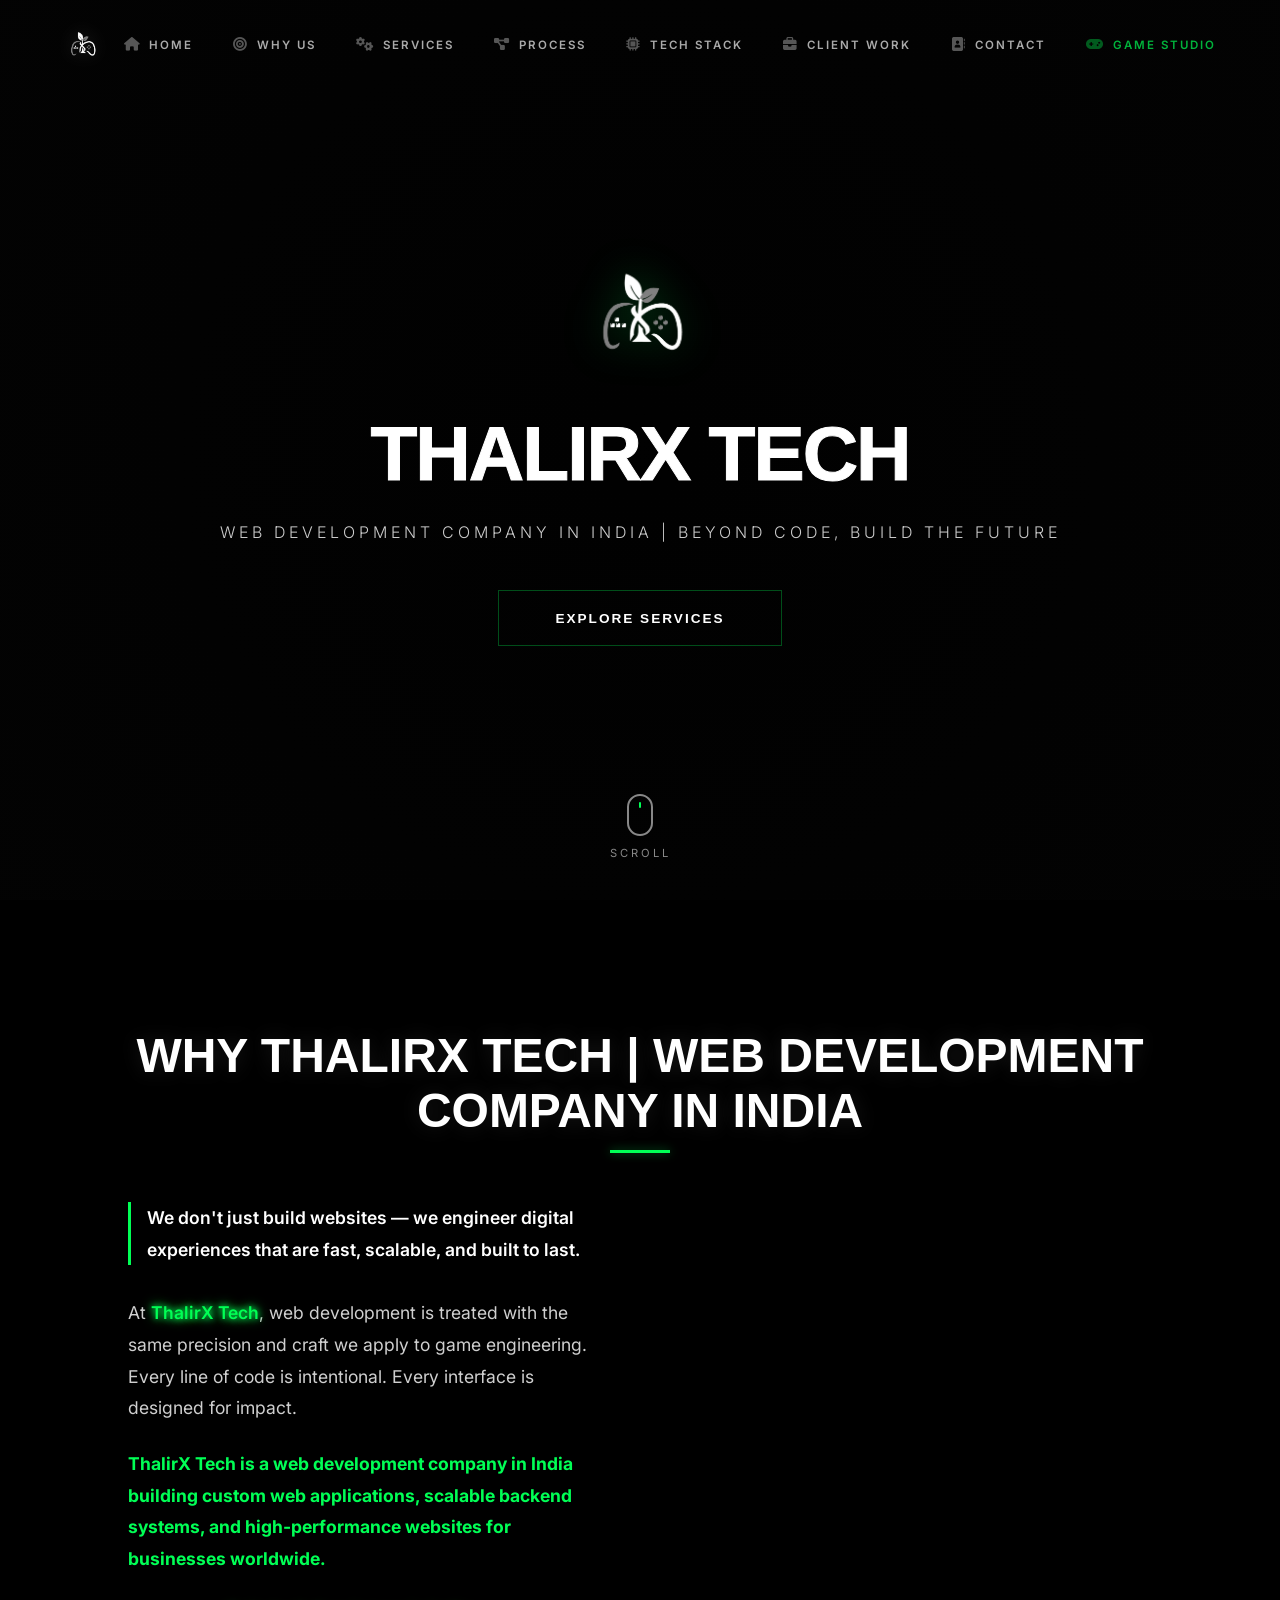
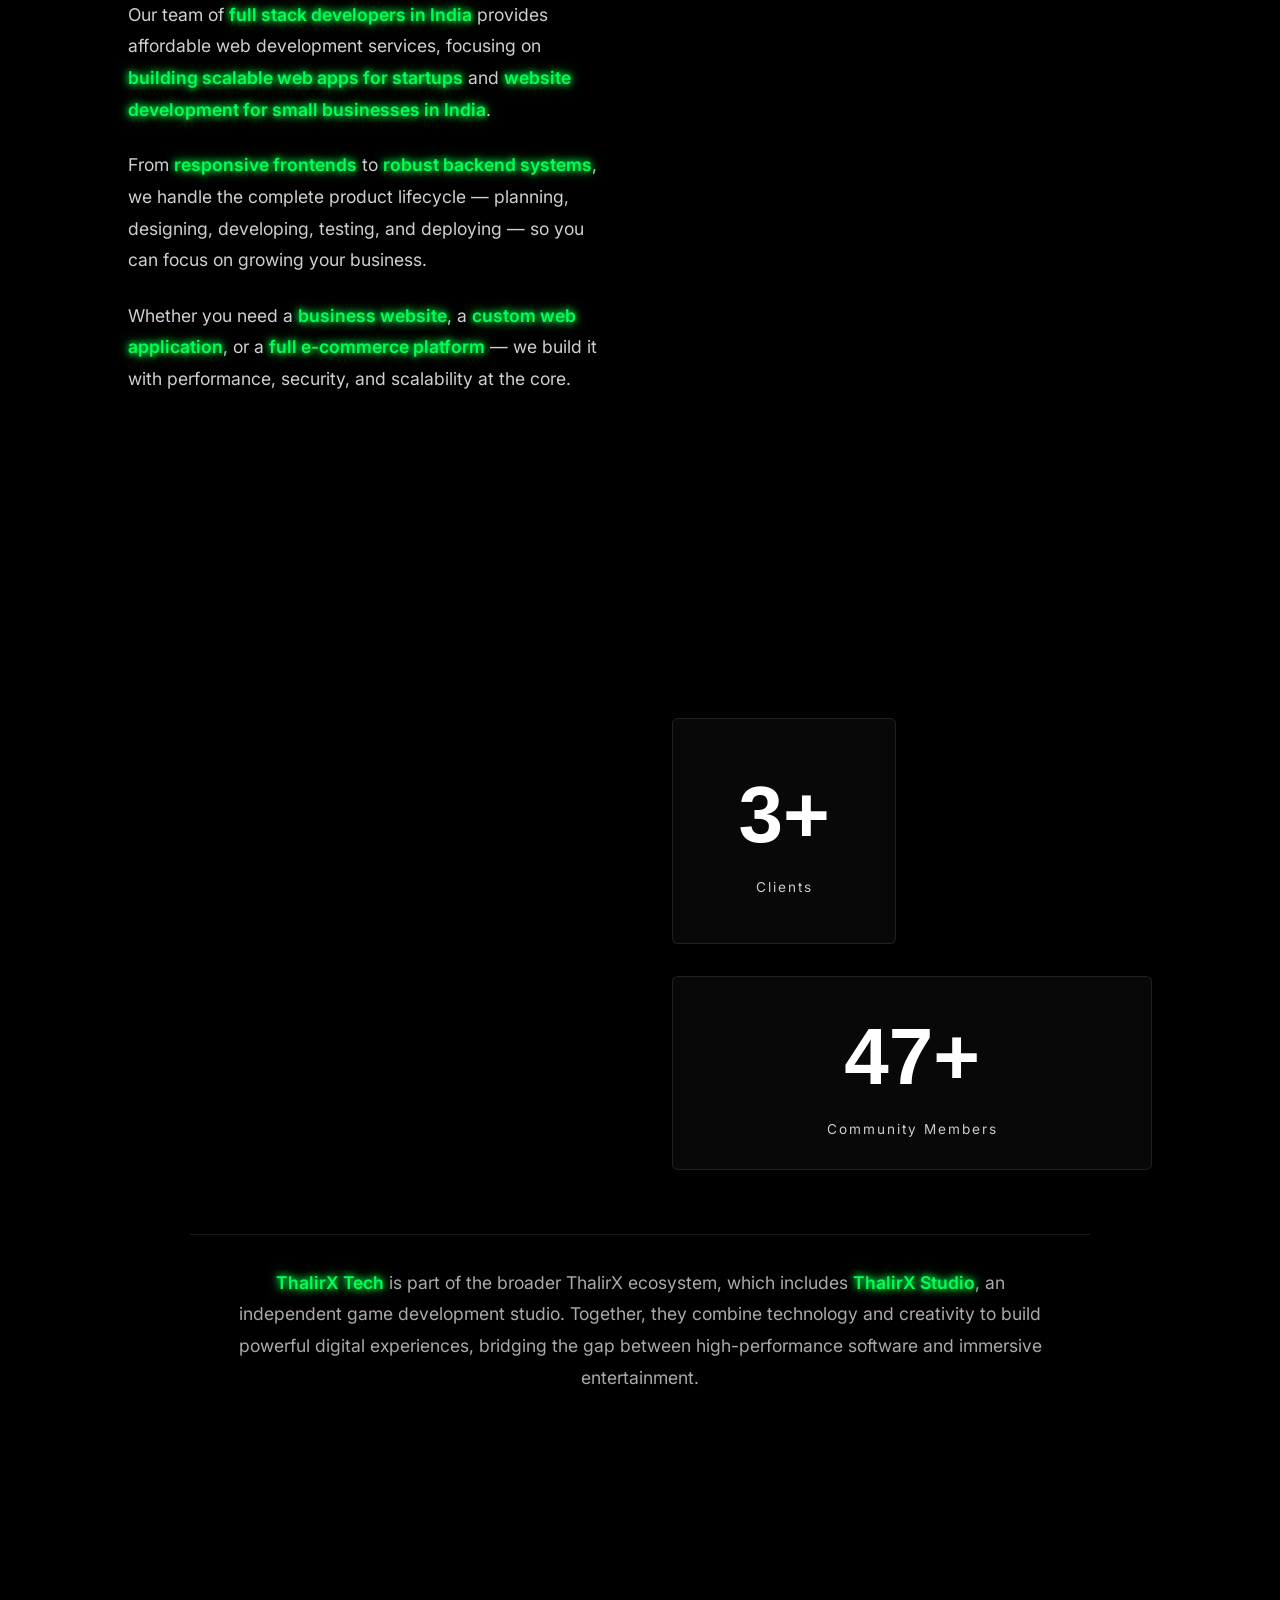
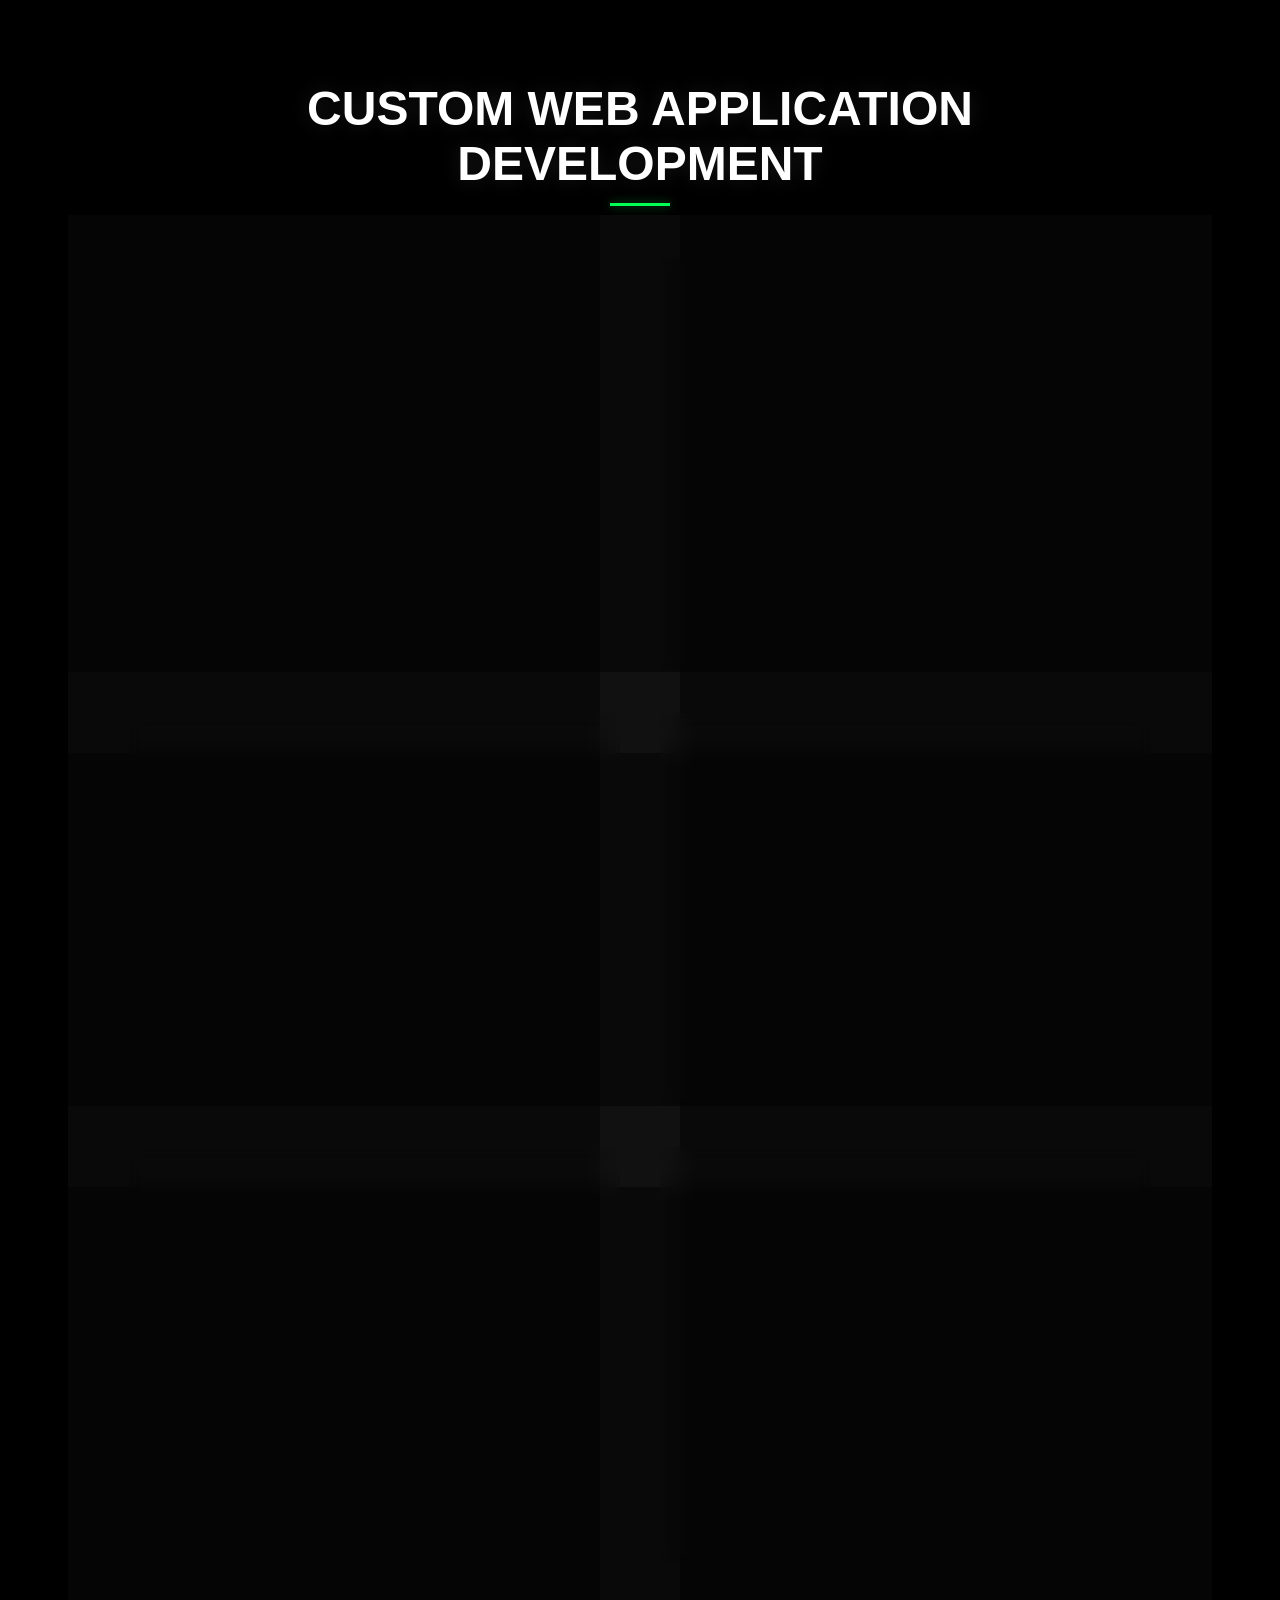
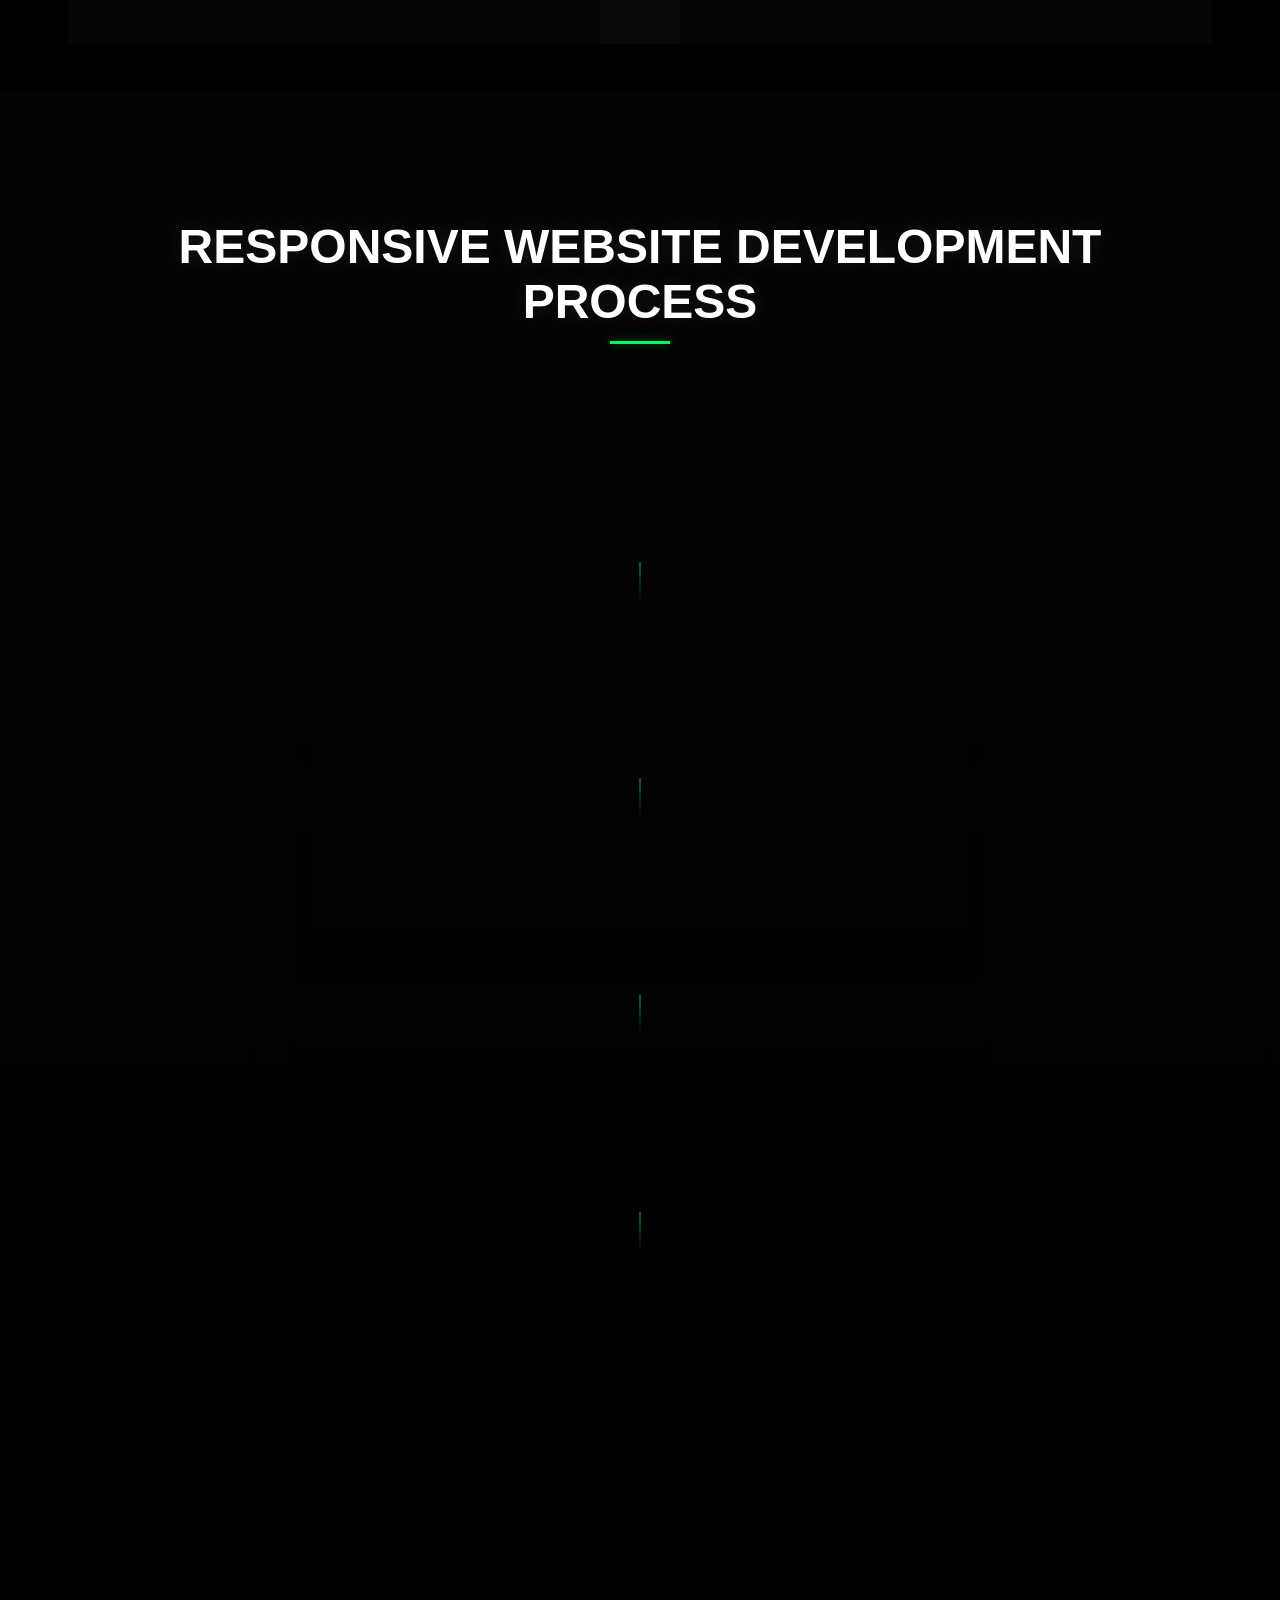
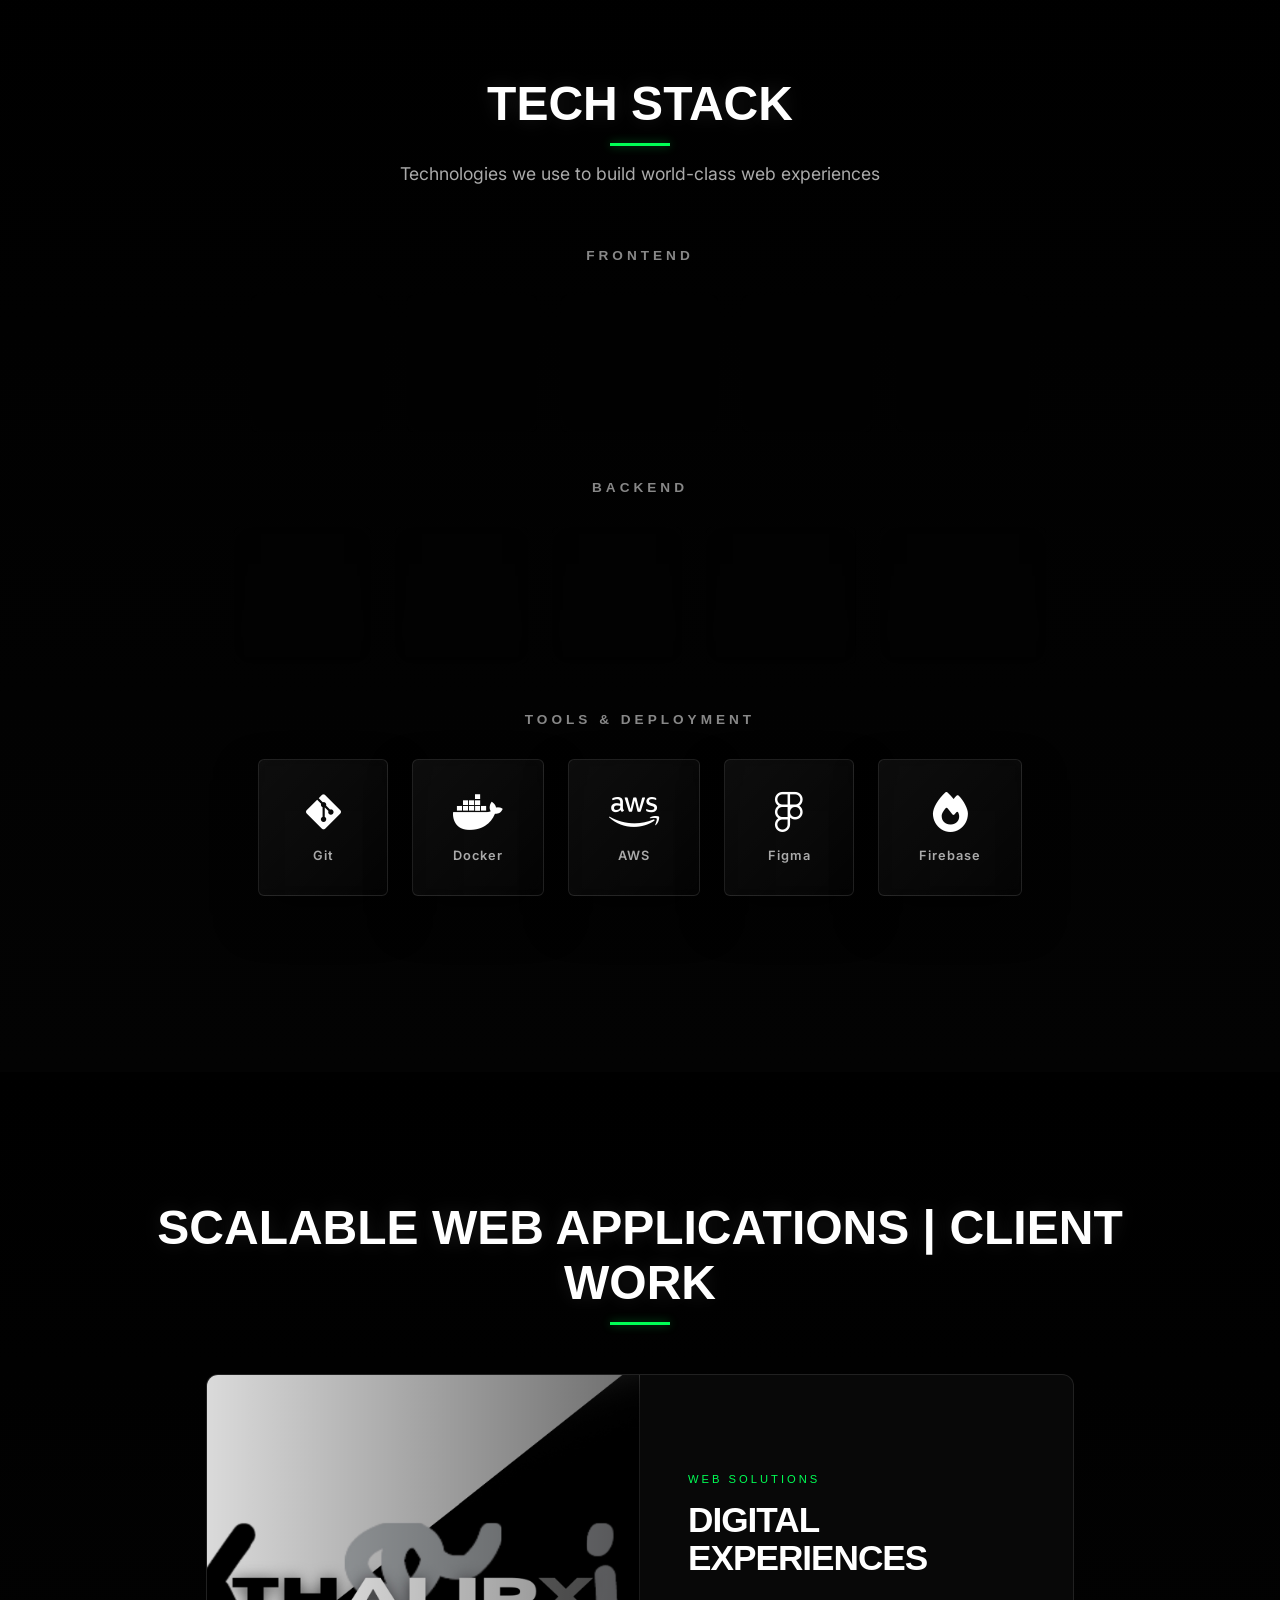
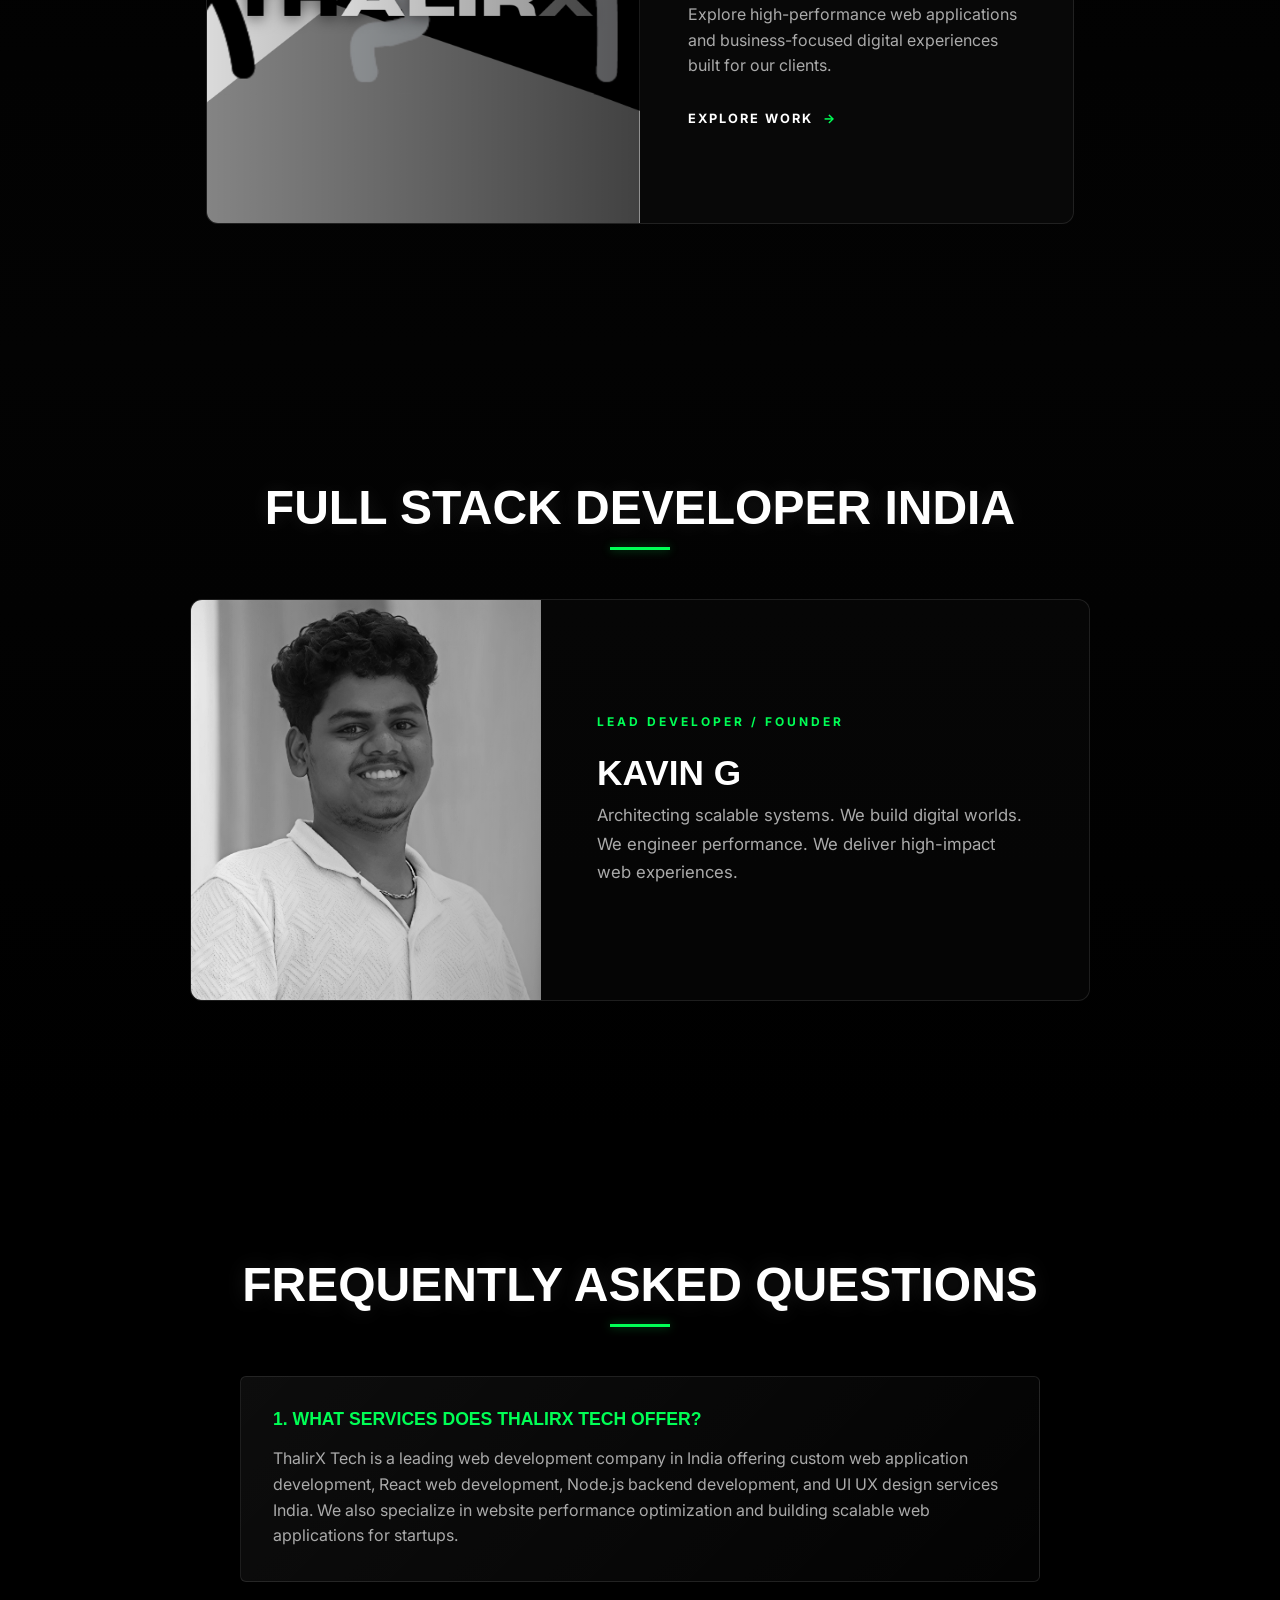
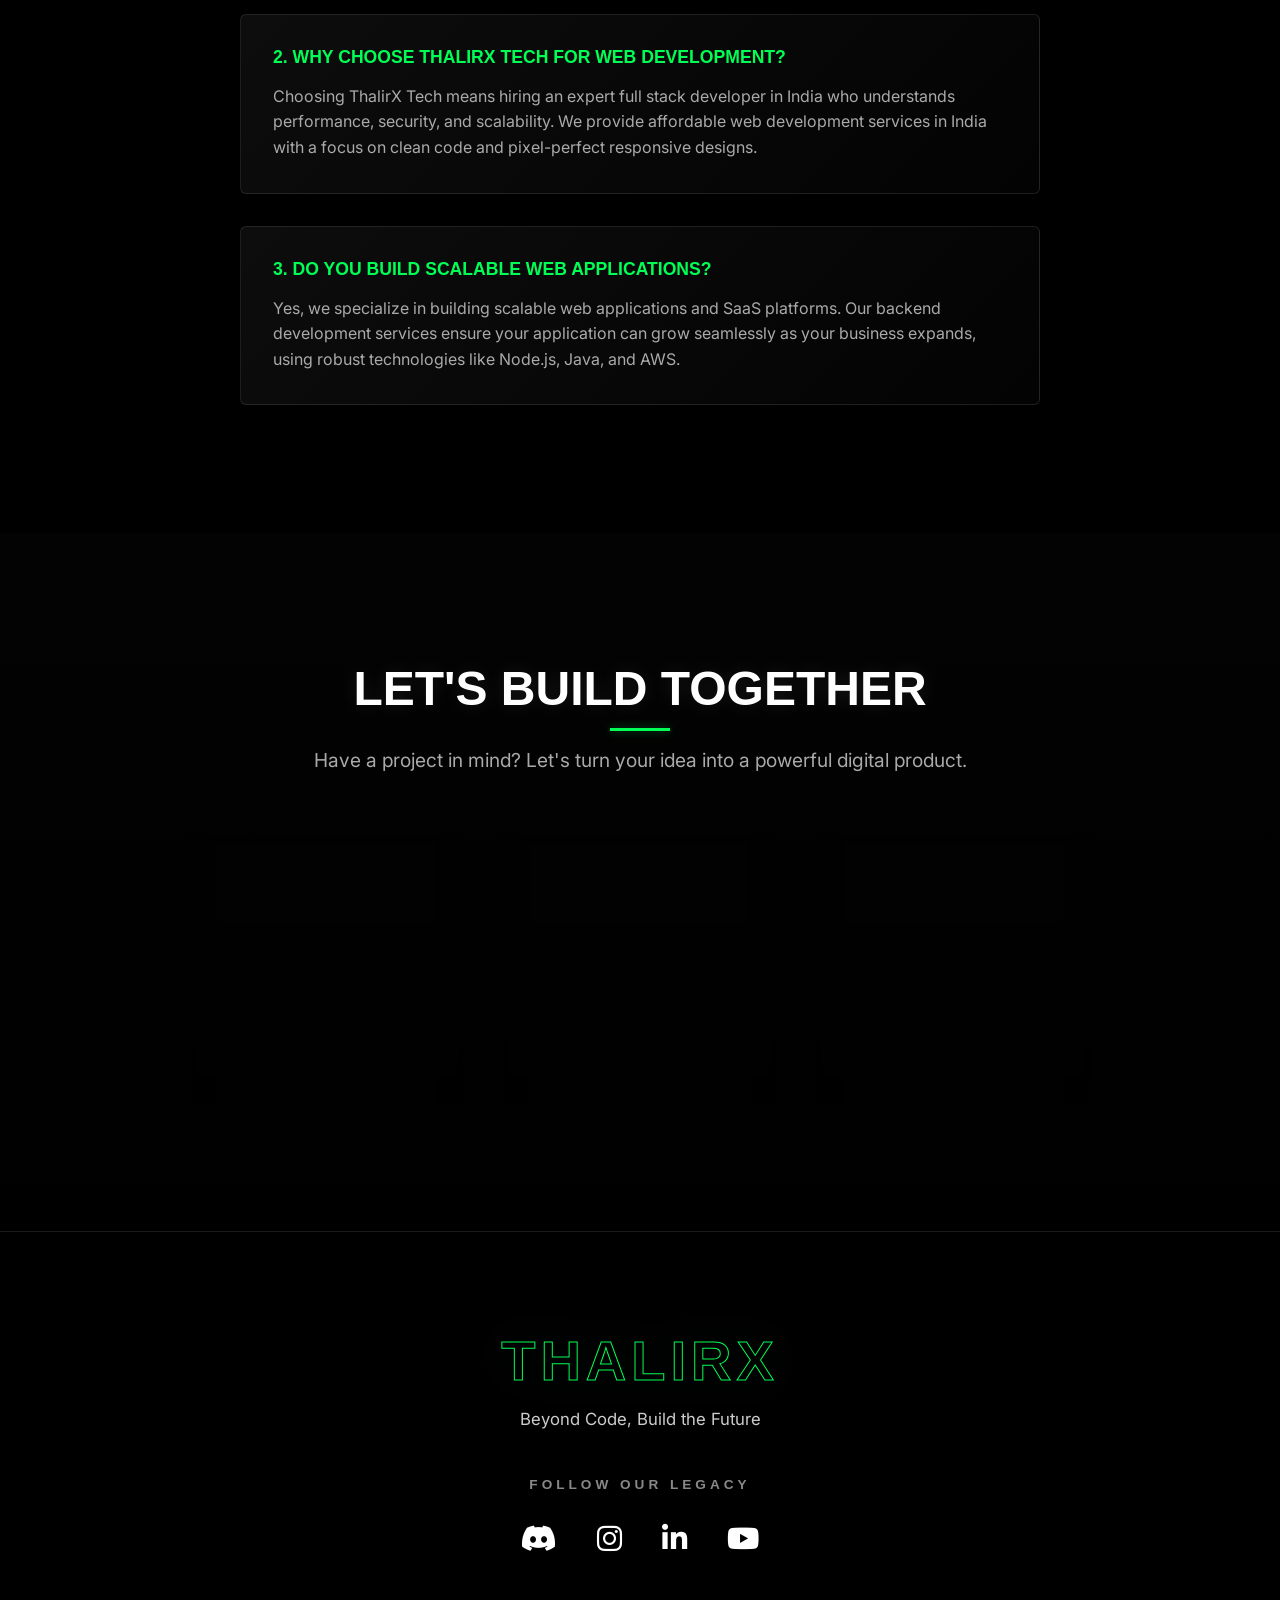
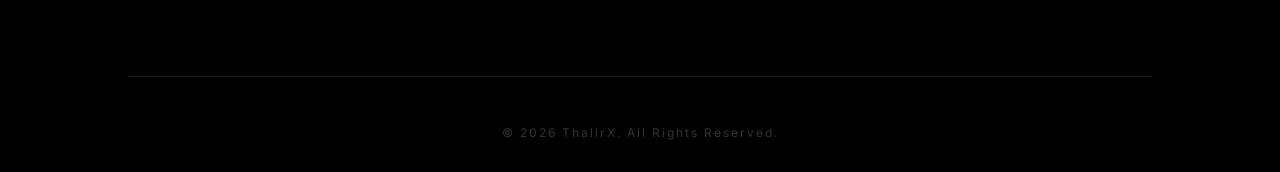
==== commit 9cefe012: "implenting SEO" ====
--- a/index.html
+++ b/index.html
@@ -119,7 +119,43 @@
     }
     </script>
 
+    <!-- FAQPage Schema for Rich Snippets -->
+    <script type="application/ld+json">
+    {
+      "@context": "https://schema.org",
+      "@type": "FAQPage",
+      "mainEntity": [
+        {
+          "@type": "Question",
+          "name": "What services does ThalirX Tech offer?",
+          "acceptedAnswer": {
+            "@type": "Answer",
+            "text": "ThalirX Tech is a leading web development company in India offering custom web application development, React web development, Node.js backend development, e-commerce solutions, UI UX design services India, and website performance optimization. We specialize in building scalable web applications for startups."
+          }
+        },
+        {
+          "@type": "Question",
+          "name": "Why choose ThalirX Tech for web development?",
+          "acceptedAnswer": {
+            "@type": "Answer",
+            "text": "Choosing ThalirX Tech means hiring an expert full stack developer in India who understands performance, security, and scalability. We provide affordable web development services in India with a focus on clean code, pixel-perfect responsive designs, and delivering high-impact digital experiences."
+          }
+        },
+        {
+          "@type": "Question",
+          "name": "Do you build scalable web applications?",
+          "acceptedAnswer": {
+            "@type": "Answer",
+            "text": "Yes, we specialize in building scalable web applications and SaaS platforms. Our backend development services ensure your application can grow seamlessly as your business expands, using robust technologies like Node.js, Java, PostgreSQL, MongoDB, and AWS."
+          }
+        }
+      ]
+    }
+    </script>
+
     <link rel="stylesheet" href="style.css">
+    <link rel="preconnect" href="https://fonts.googleapis.com">
+    <link rel="preconnect" href="https://cdnjs.cloudflare.com">
     <link
         href="https://fonts.googleapis.com/css2?family=Syncopate:wght@400;700&family=Inter:wght@300;400;600;800&display=swap"
         rel="stylesheet">
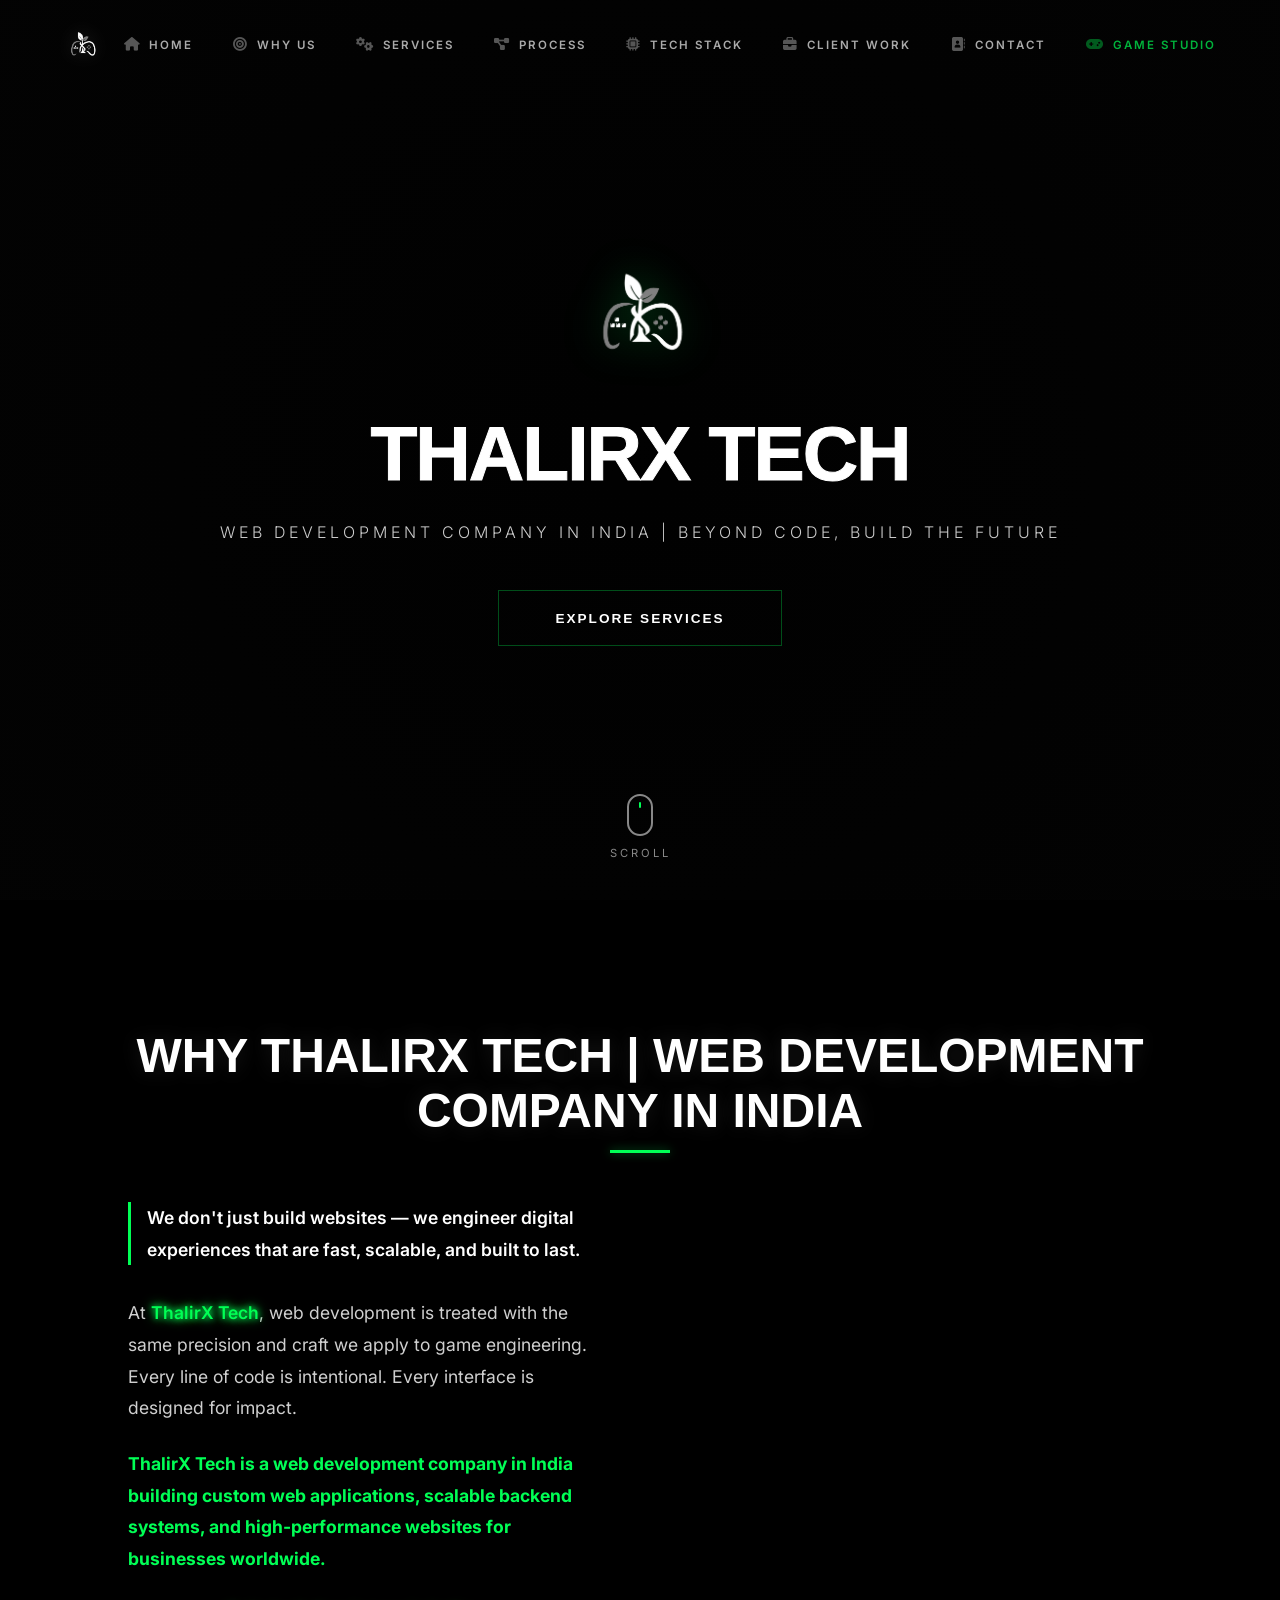
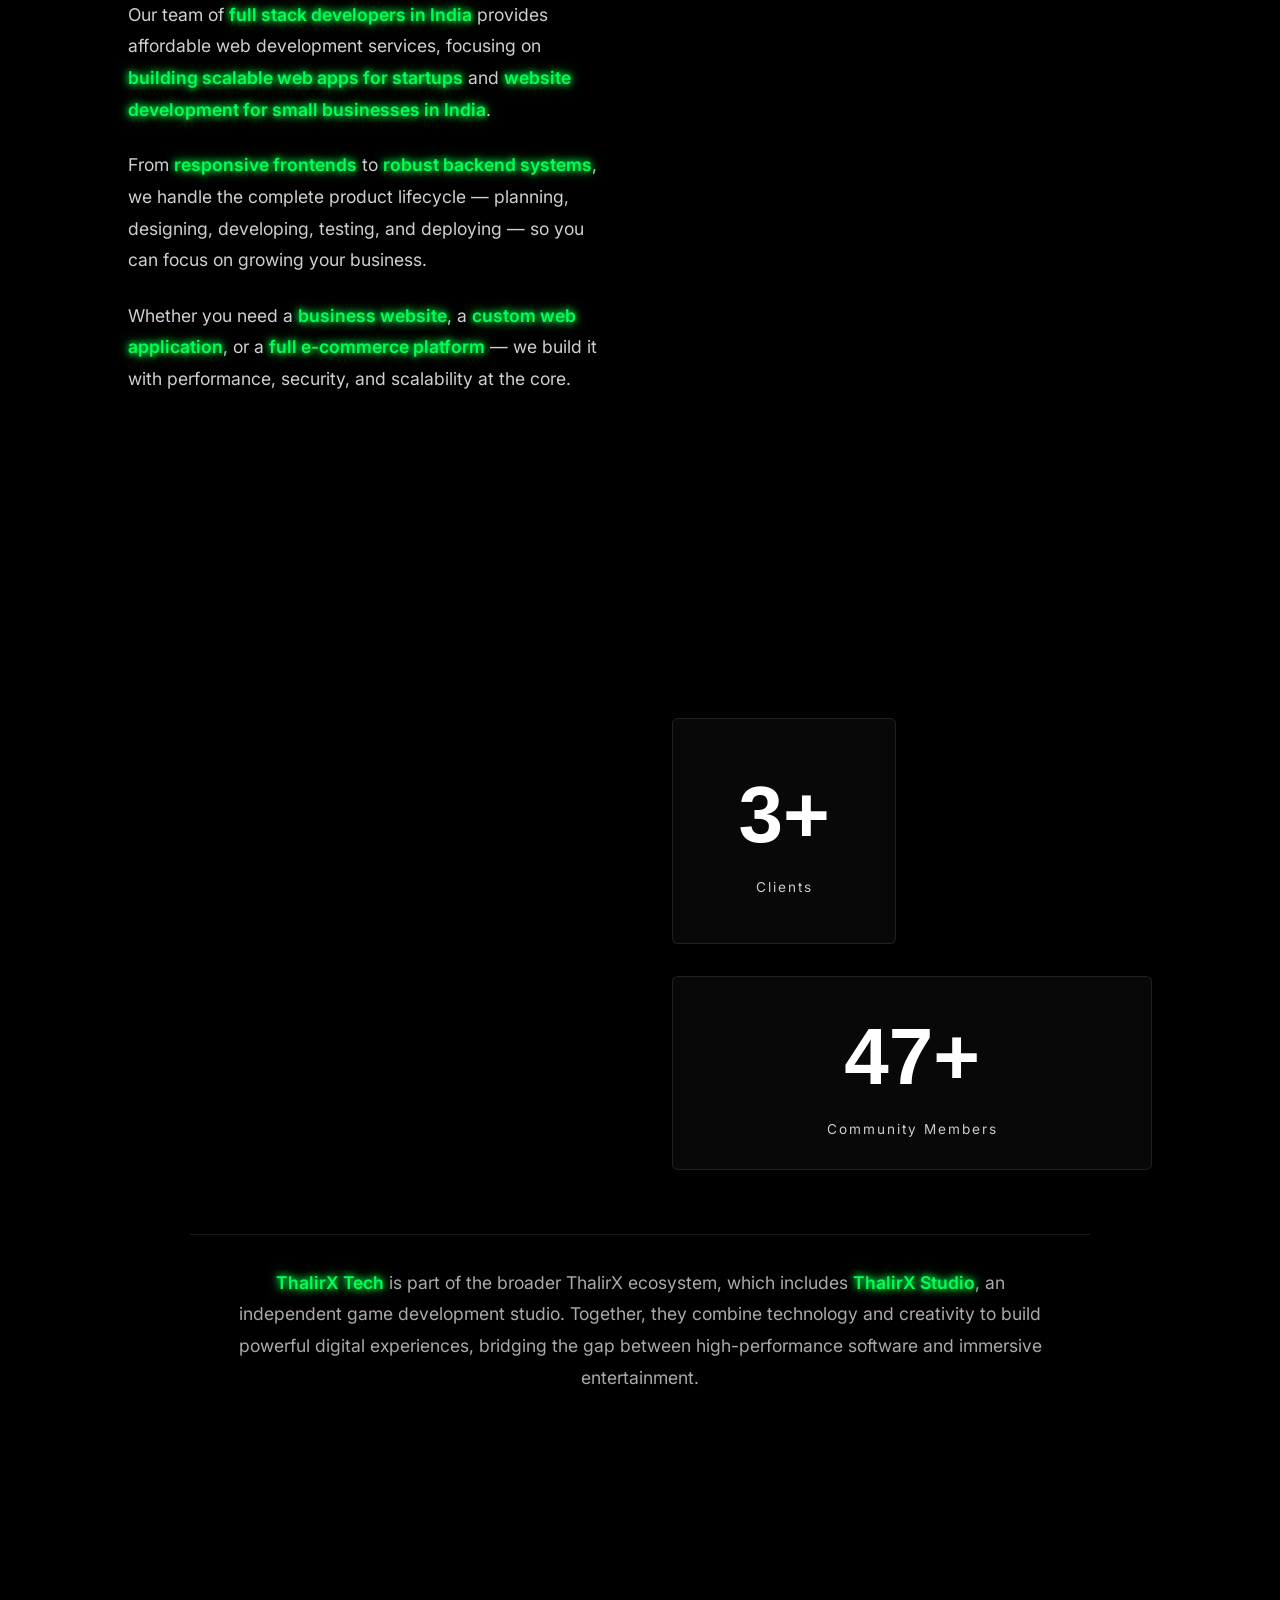
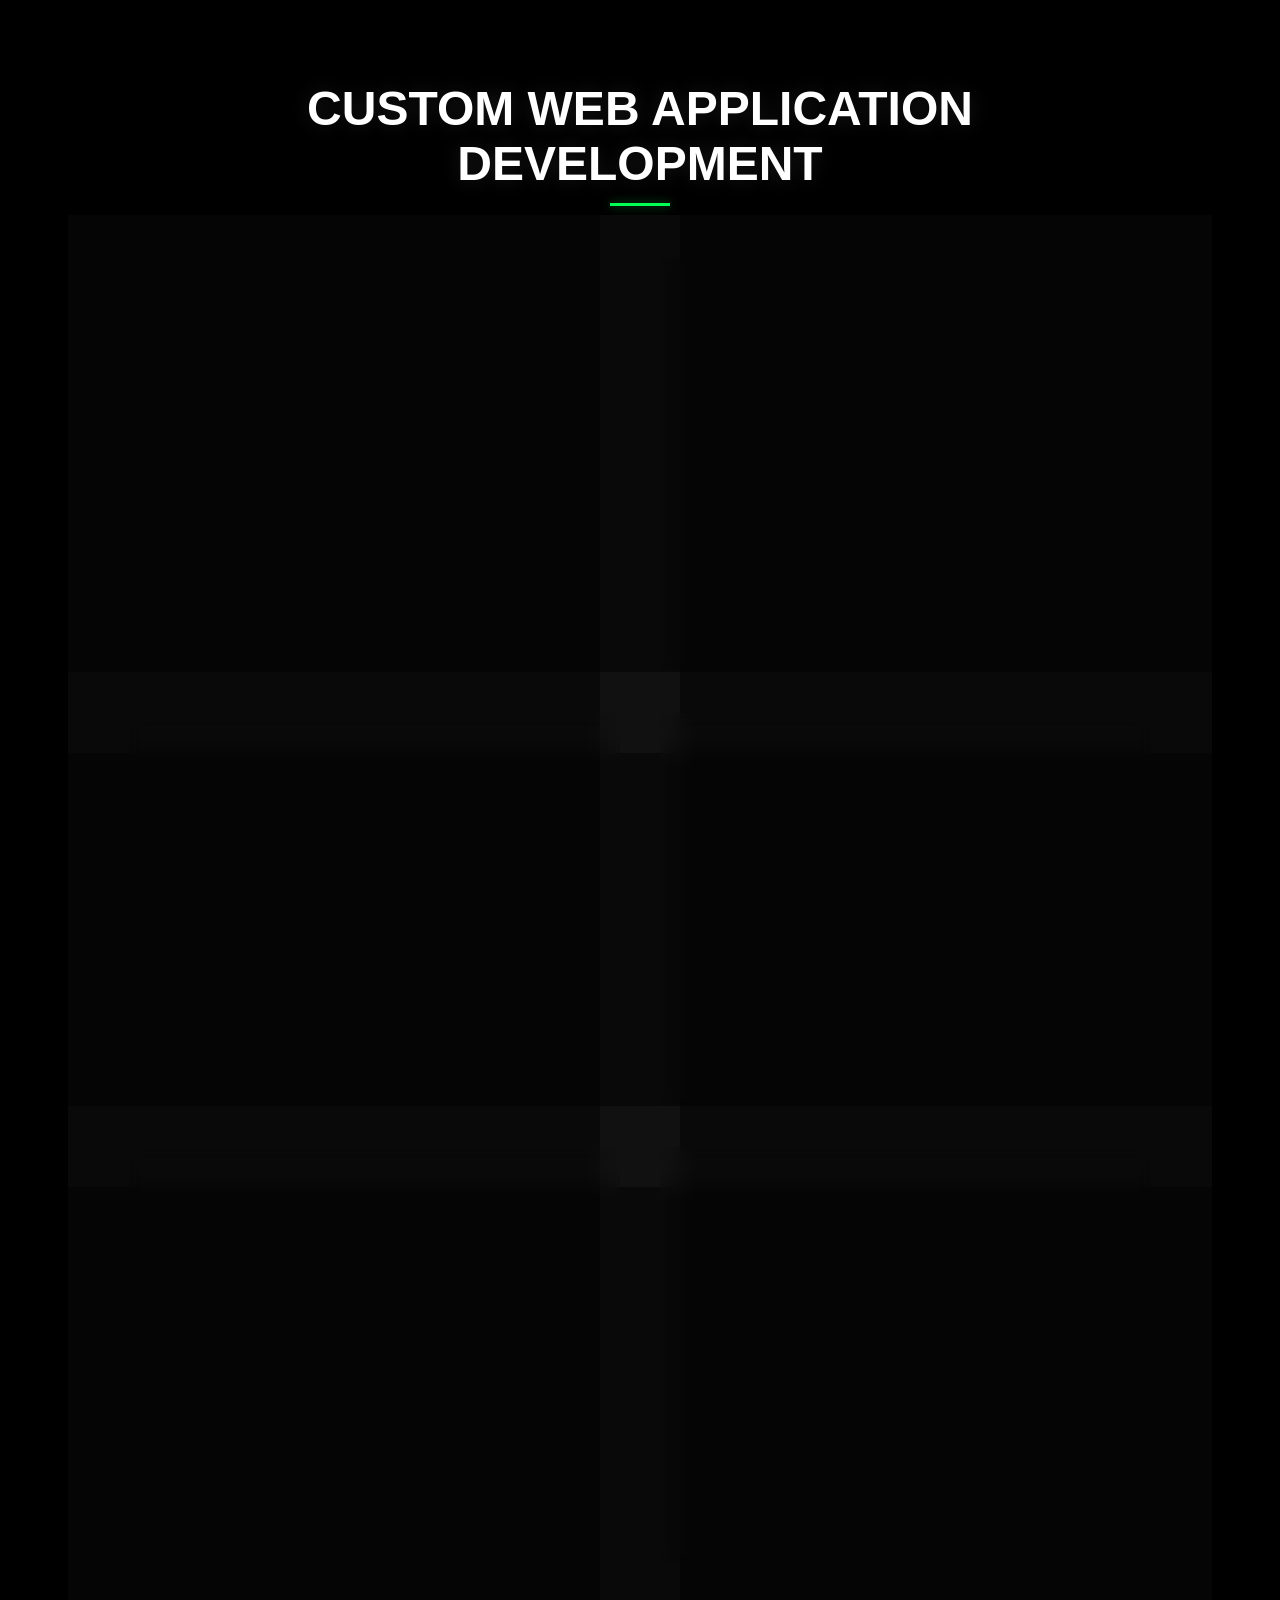
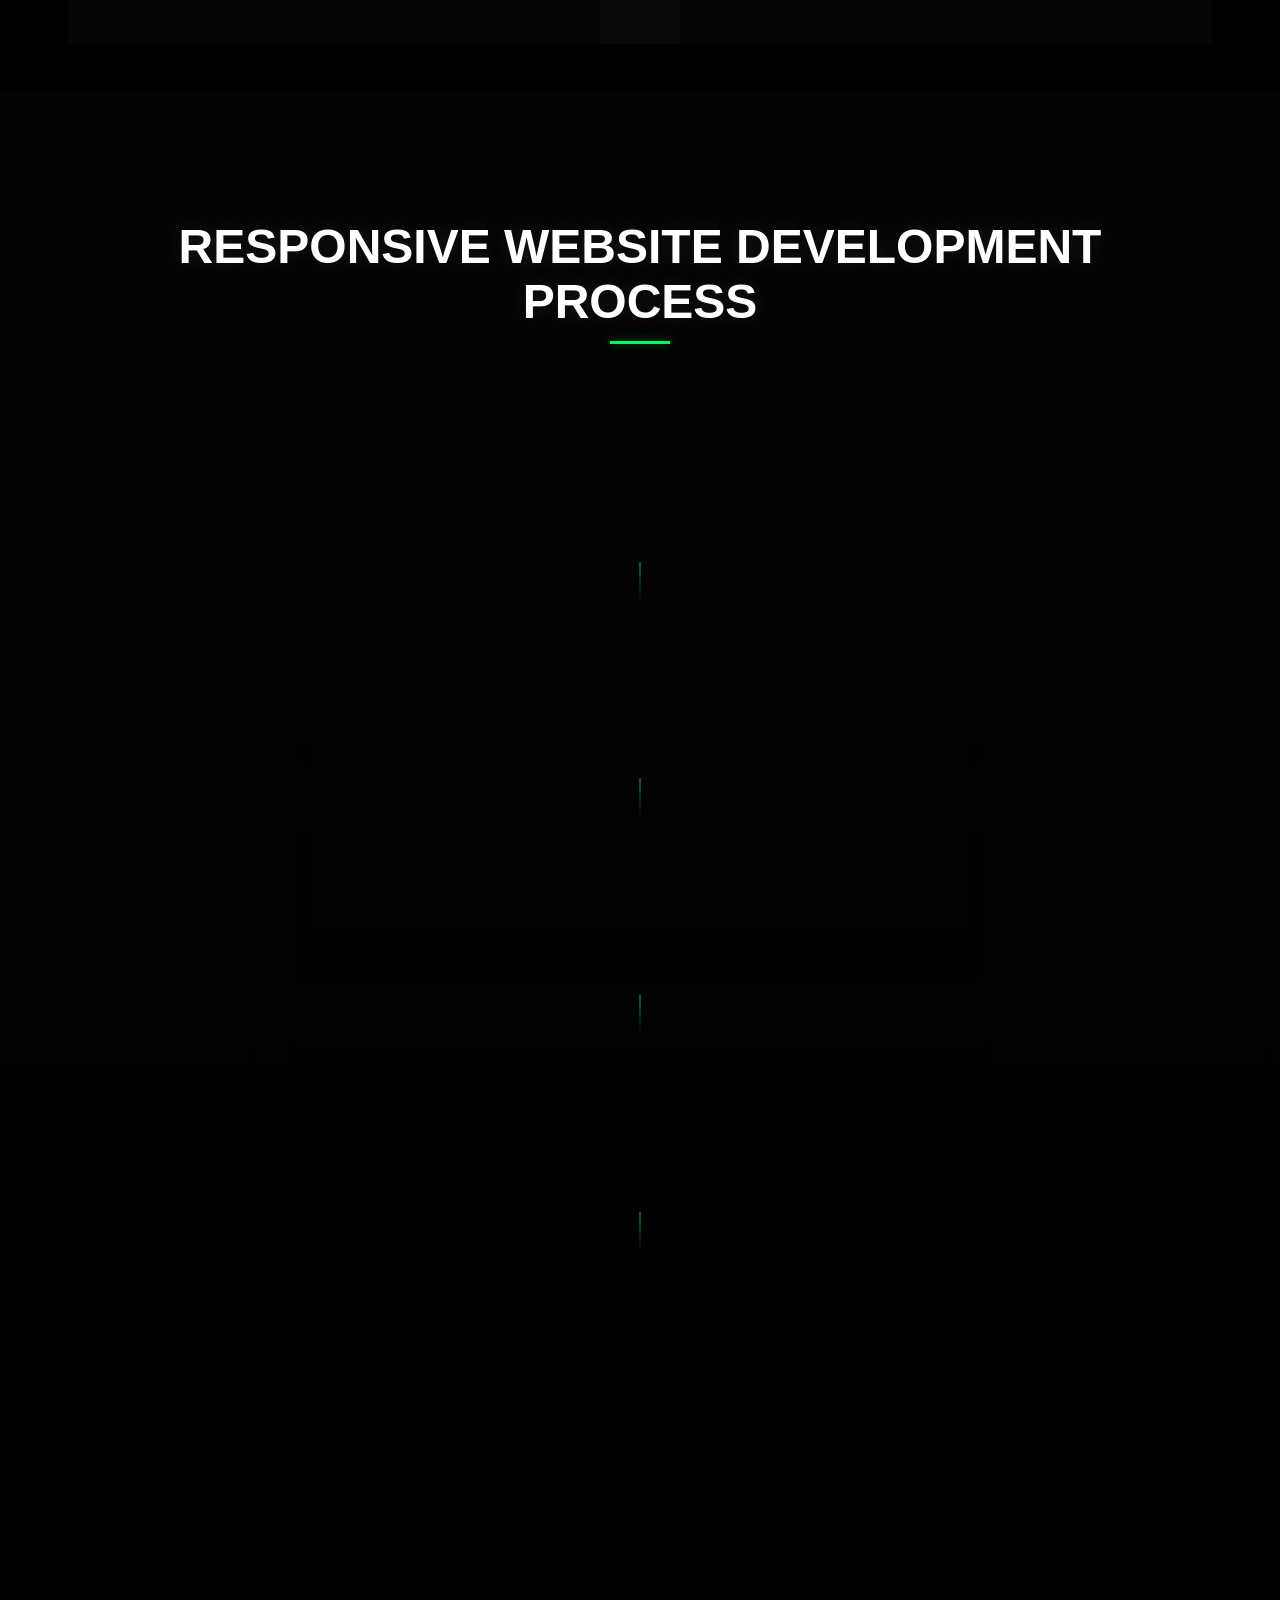
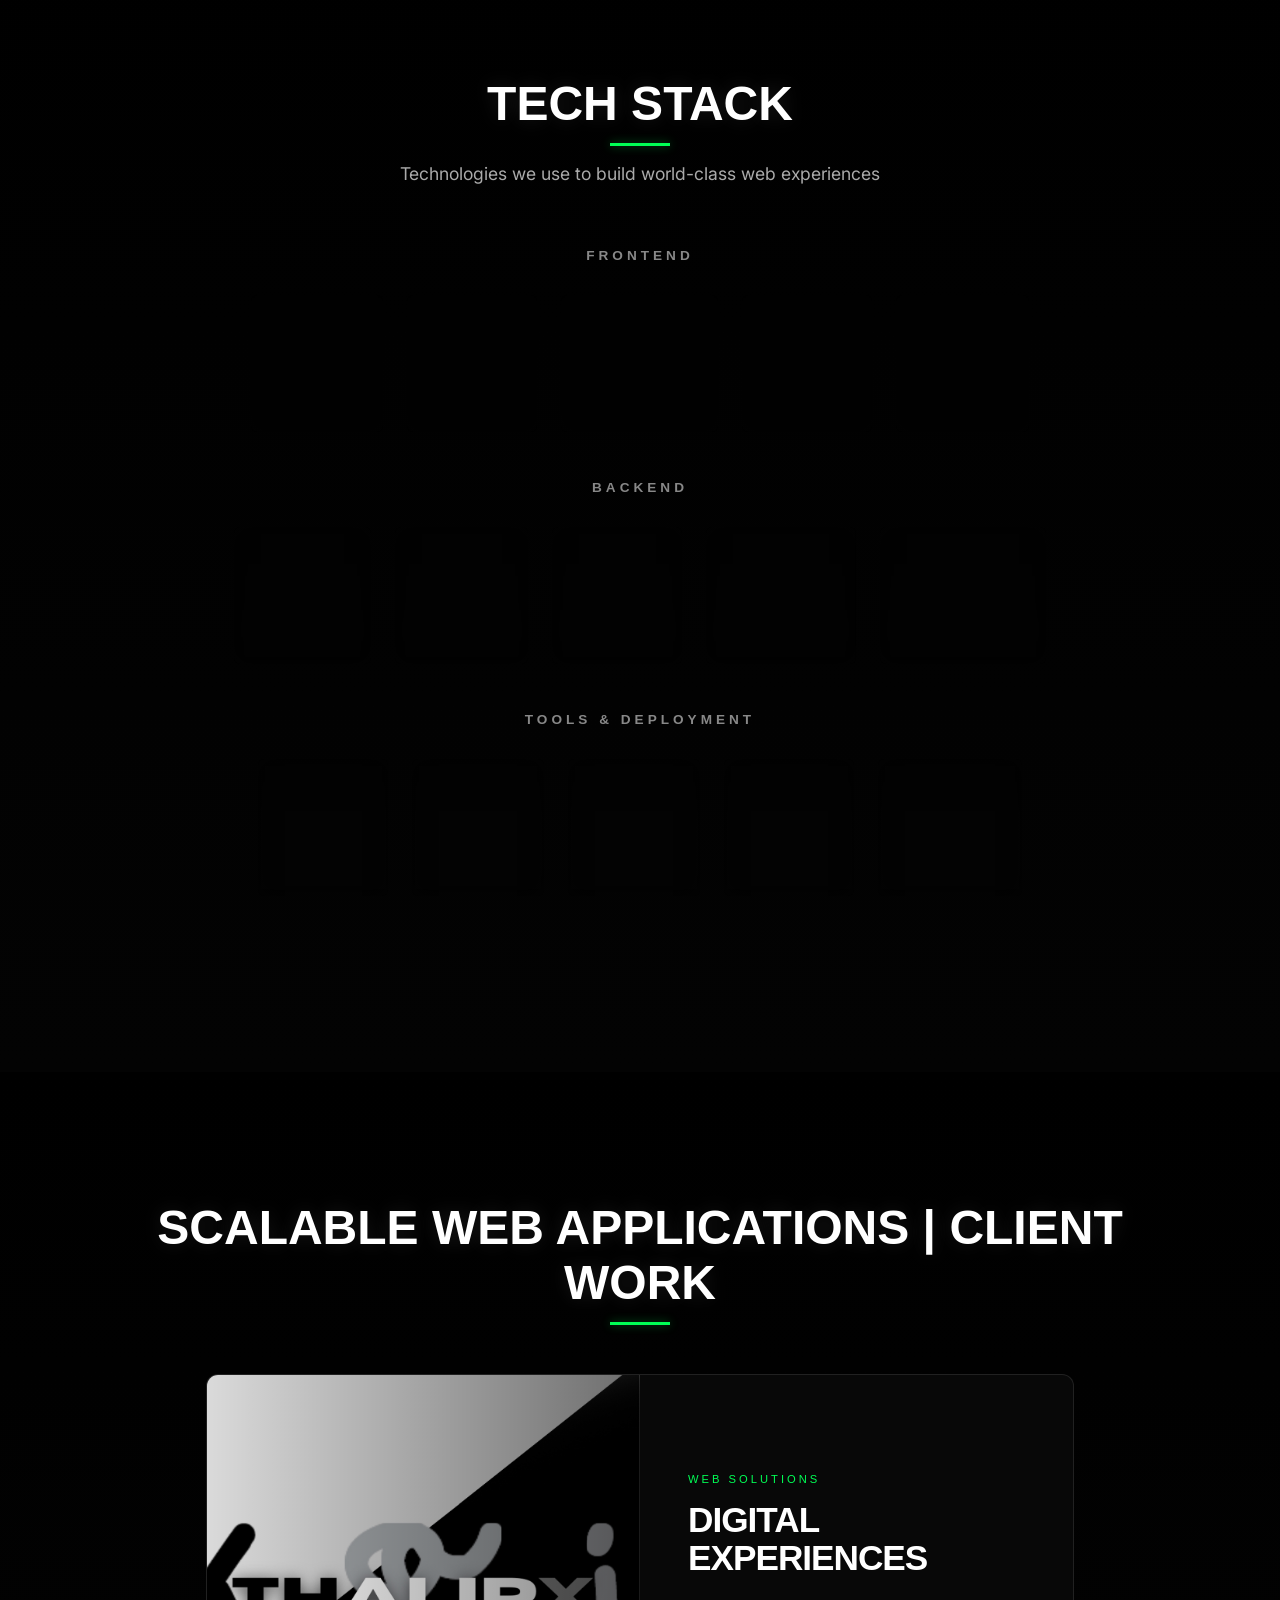
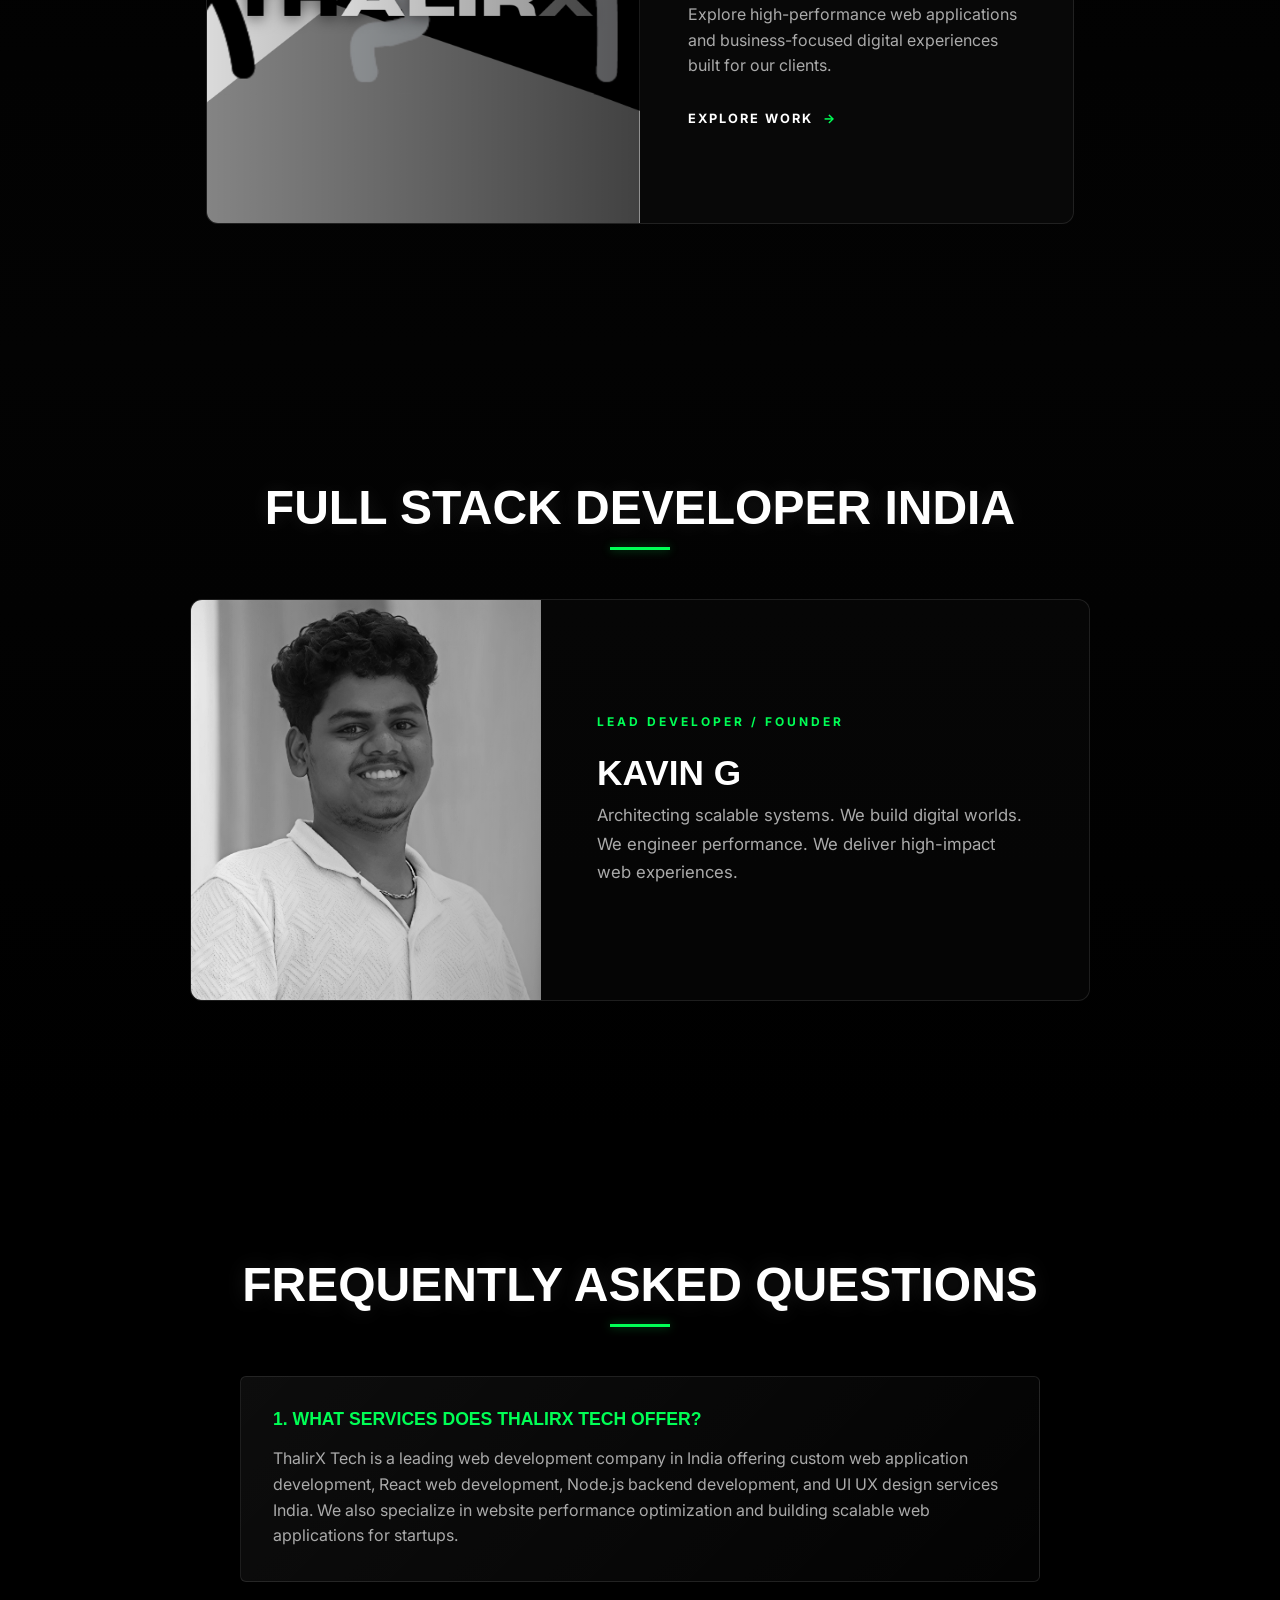
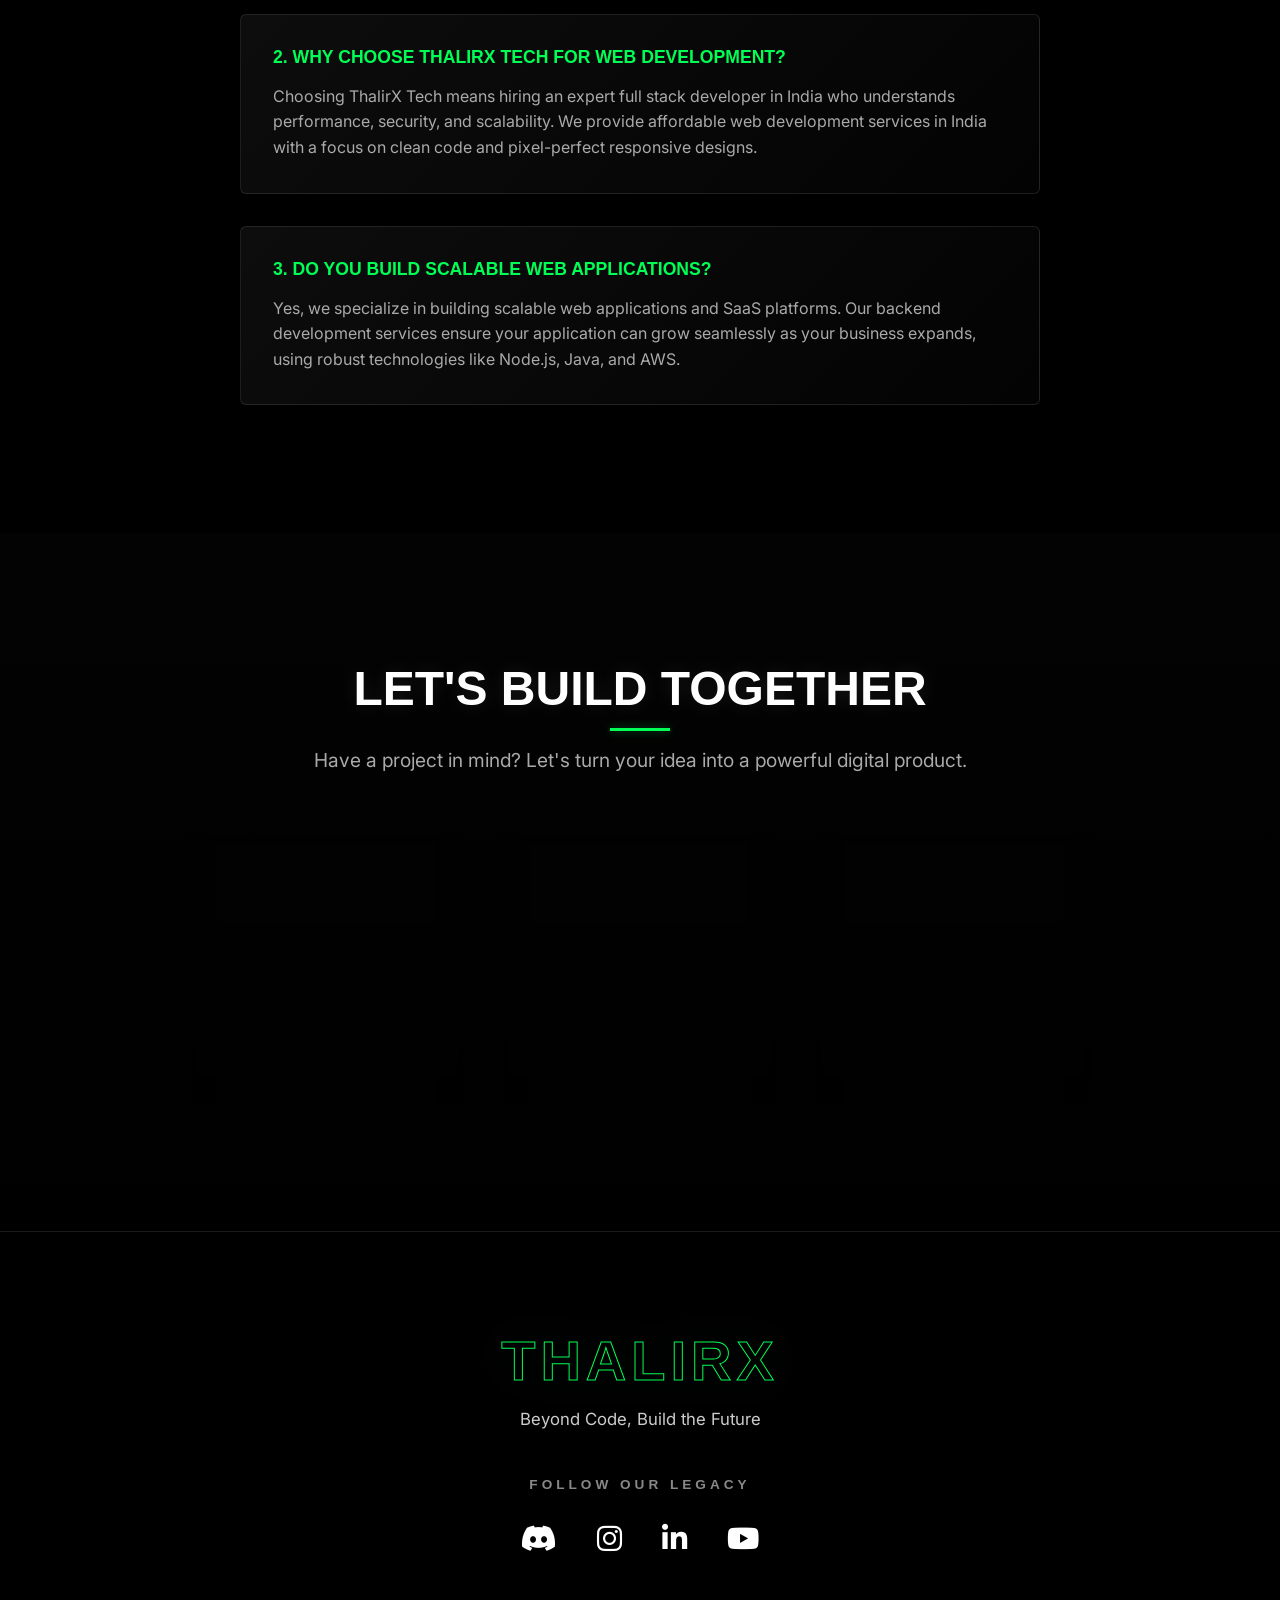
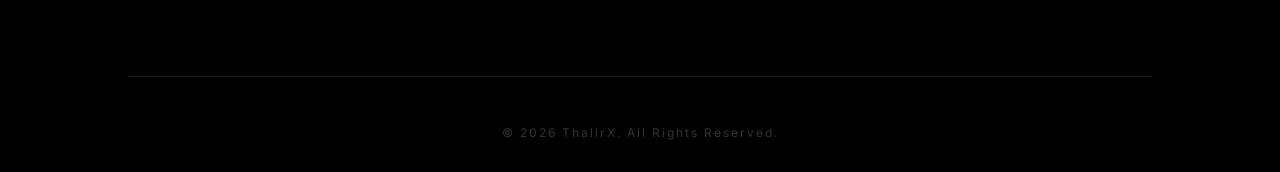
==== commit 92a0b09f: "changes in SEO and link for thalirx studio" ====
--- a/index.html
+++ b/index.html
@@ -761,7 +761,7 @@
                         class="fab fa-youtube"></i></a>
             </div>
 
-            <a href="https://thalirxstudio.netlify.app/" class="btn-primary"
+            <a href="https://thalirxhost-source.github.io/thalirx-studio/" class="btn-primary"
                 style="opacity:1; transform:none; margin-bottom: 2rem; border-color: rgba(0, 255, 85, 0.3);">
                 <i class="fa-solid fa-gamepad" style="margin-right: 8px;"></i>GO TO GAME STUDIO
             </a>
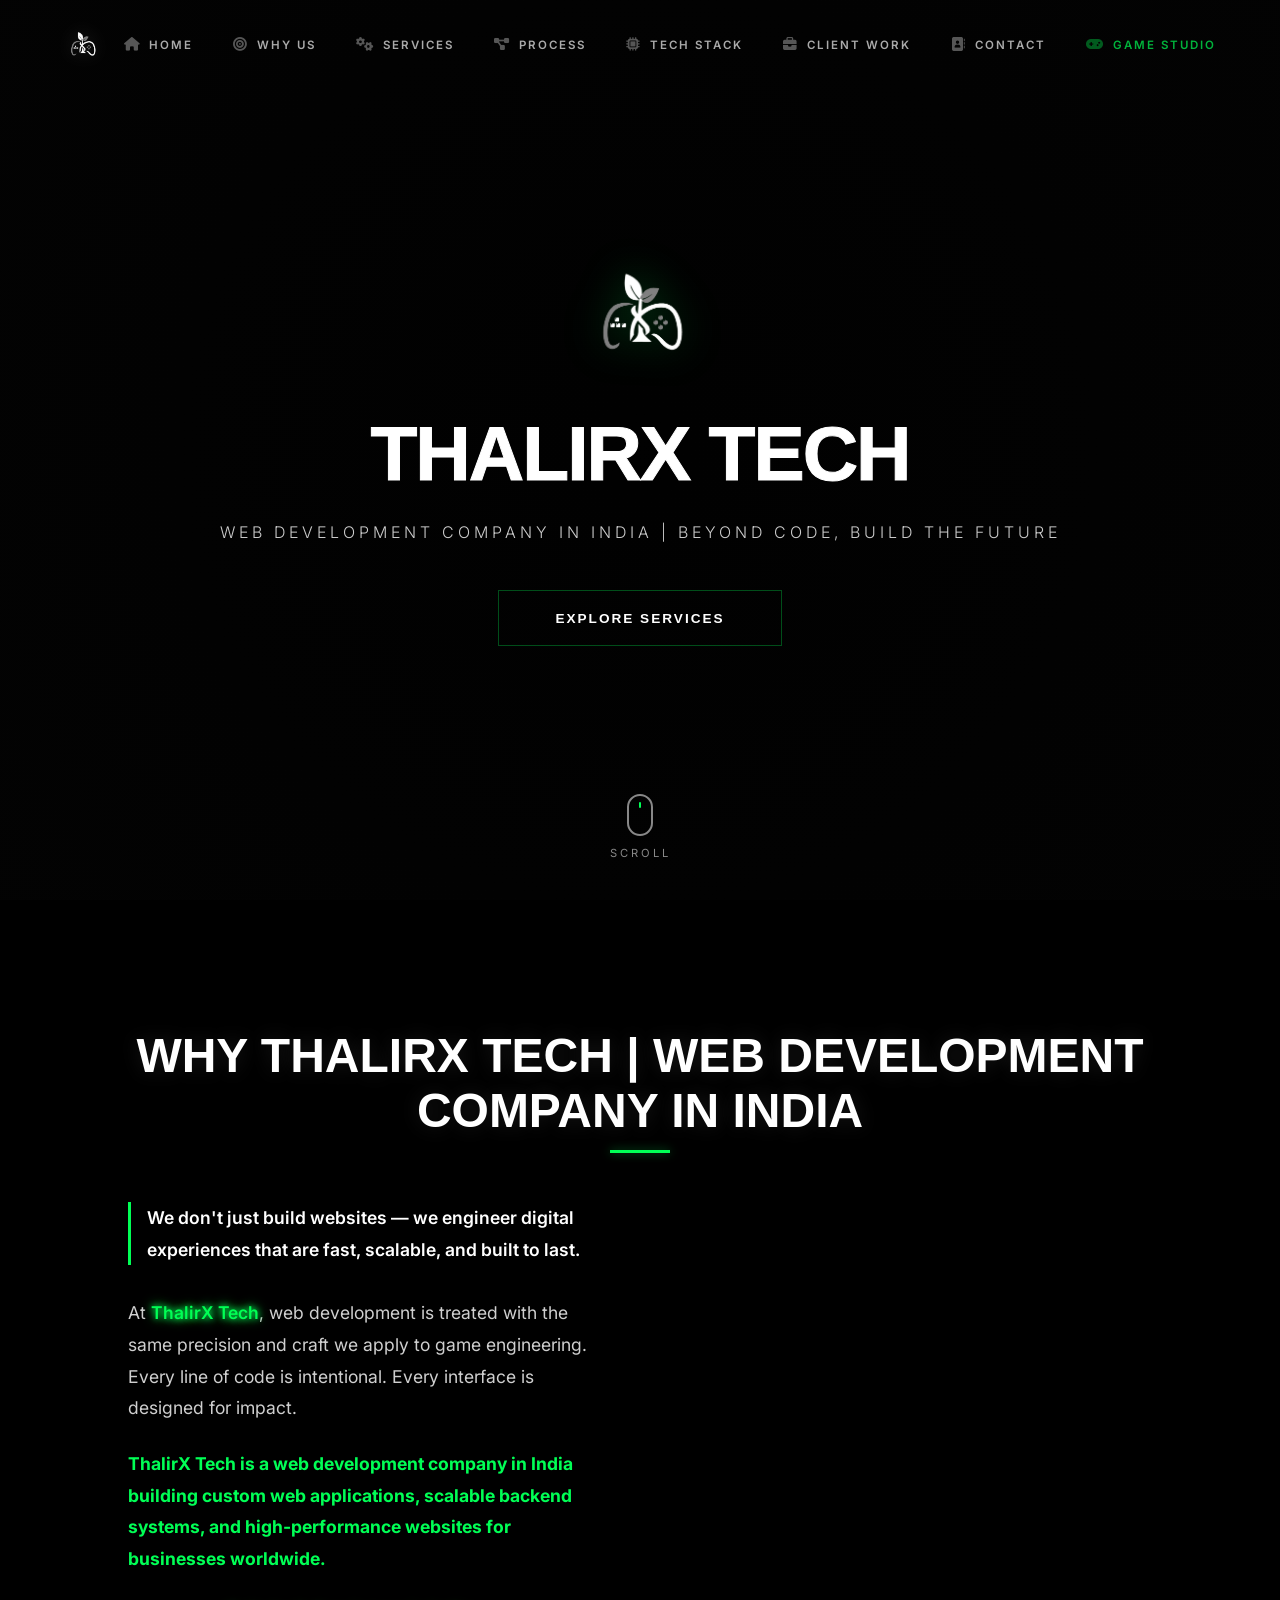
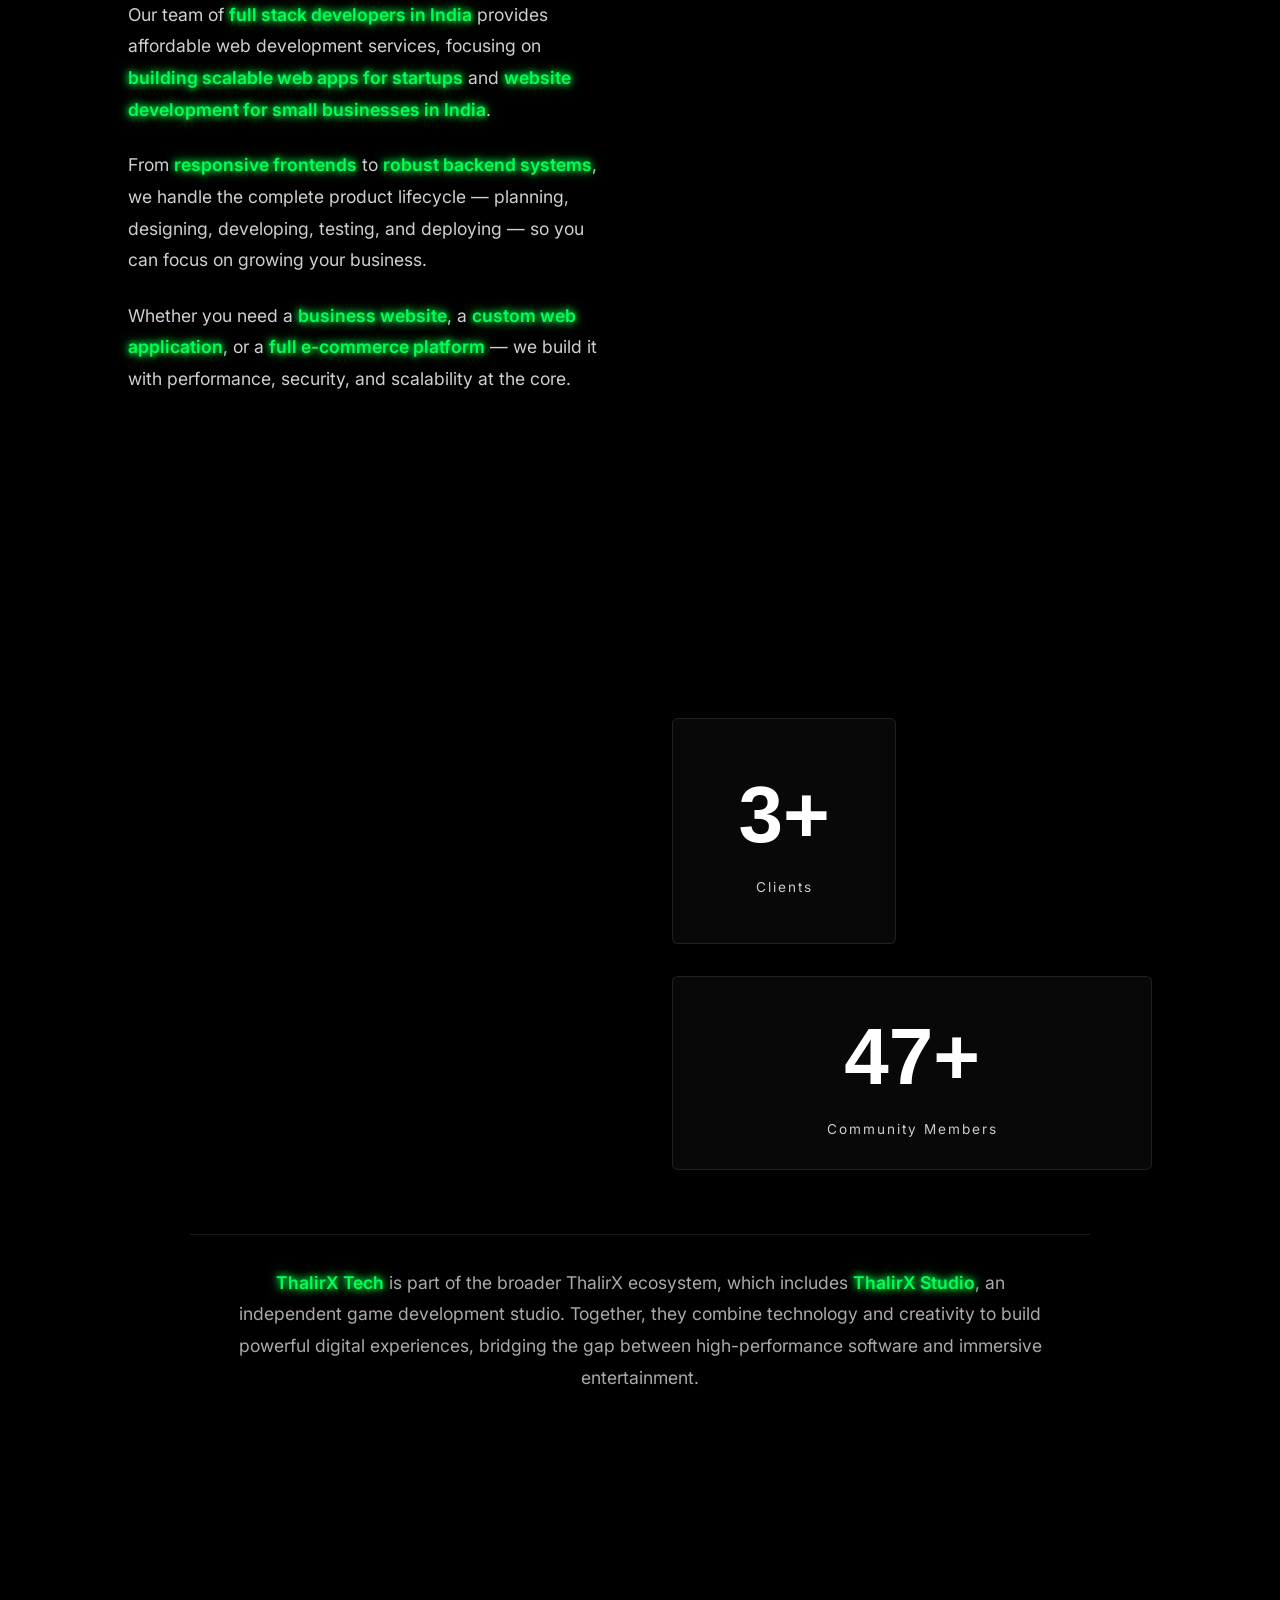
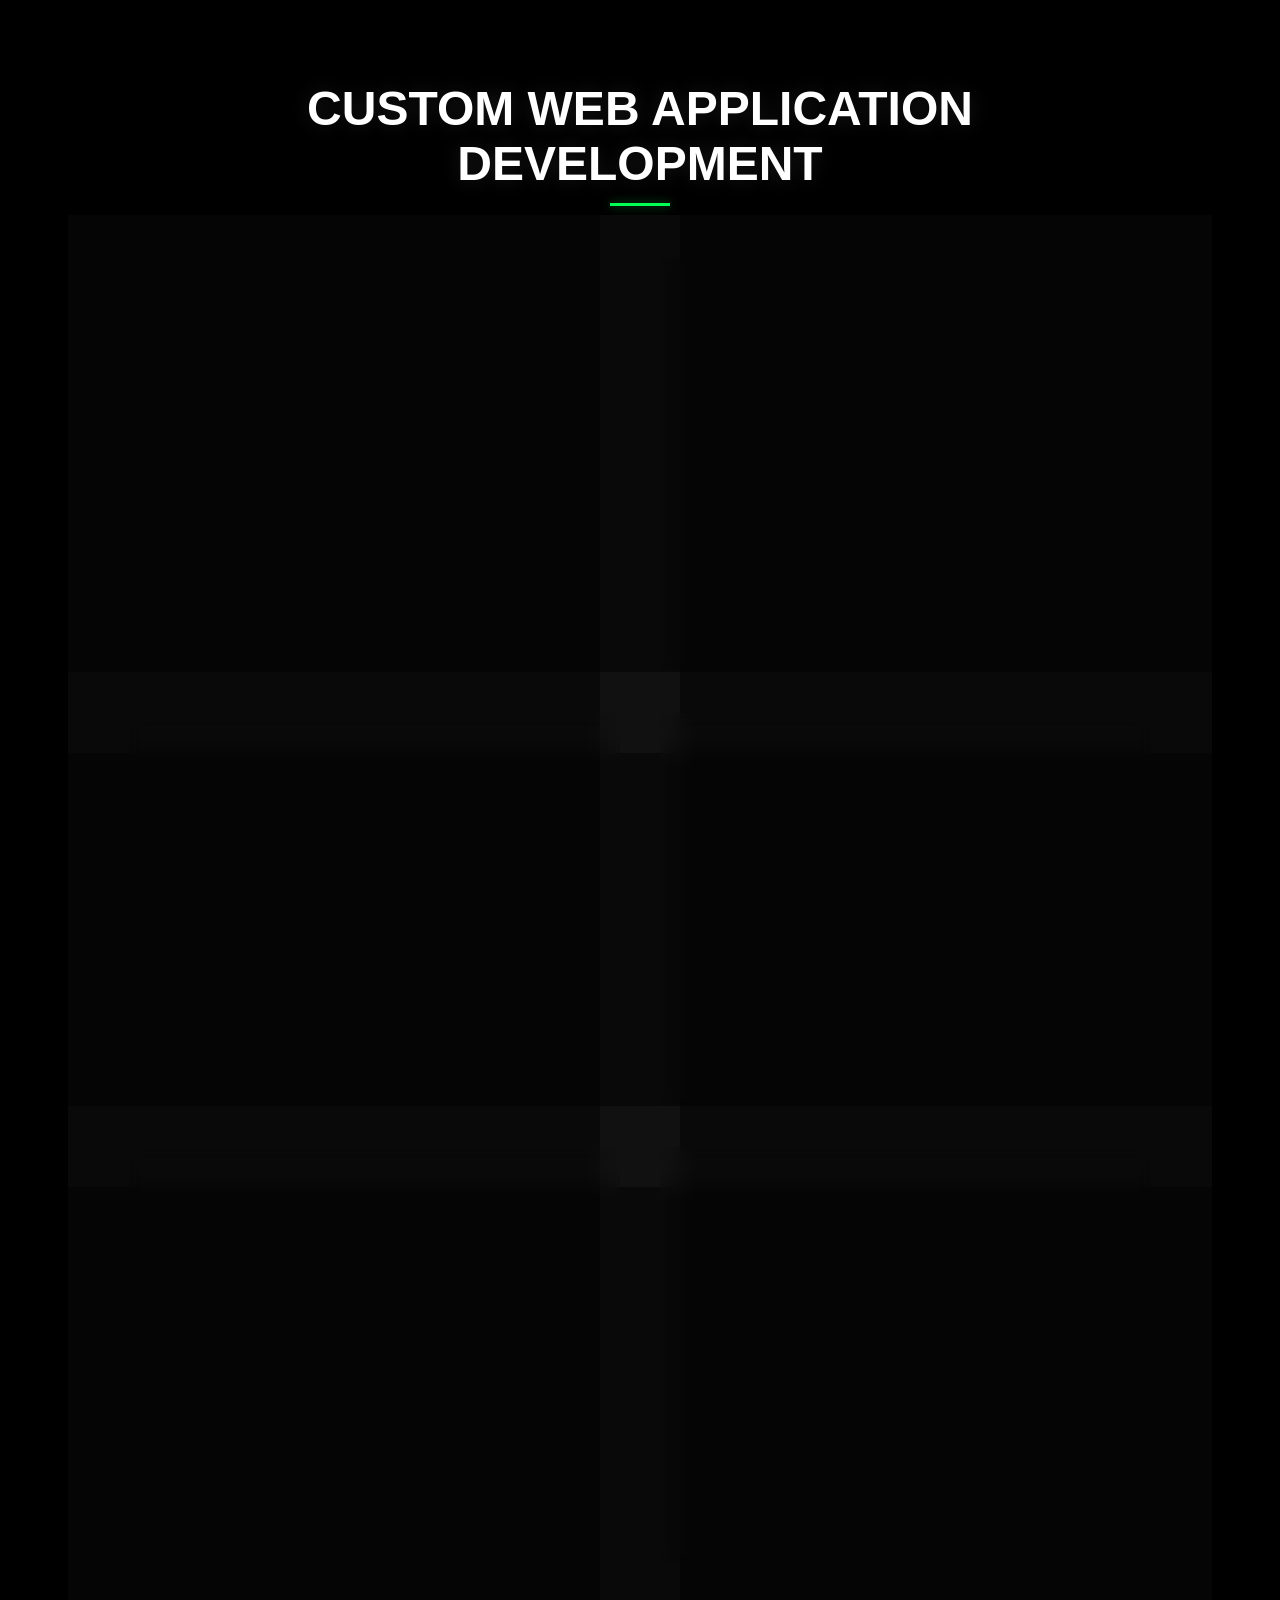
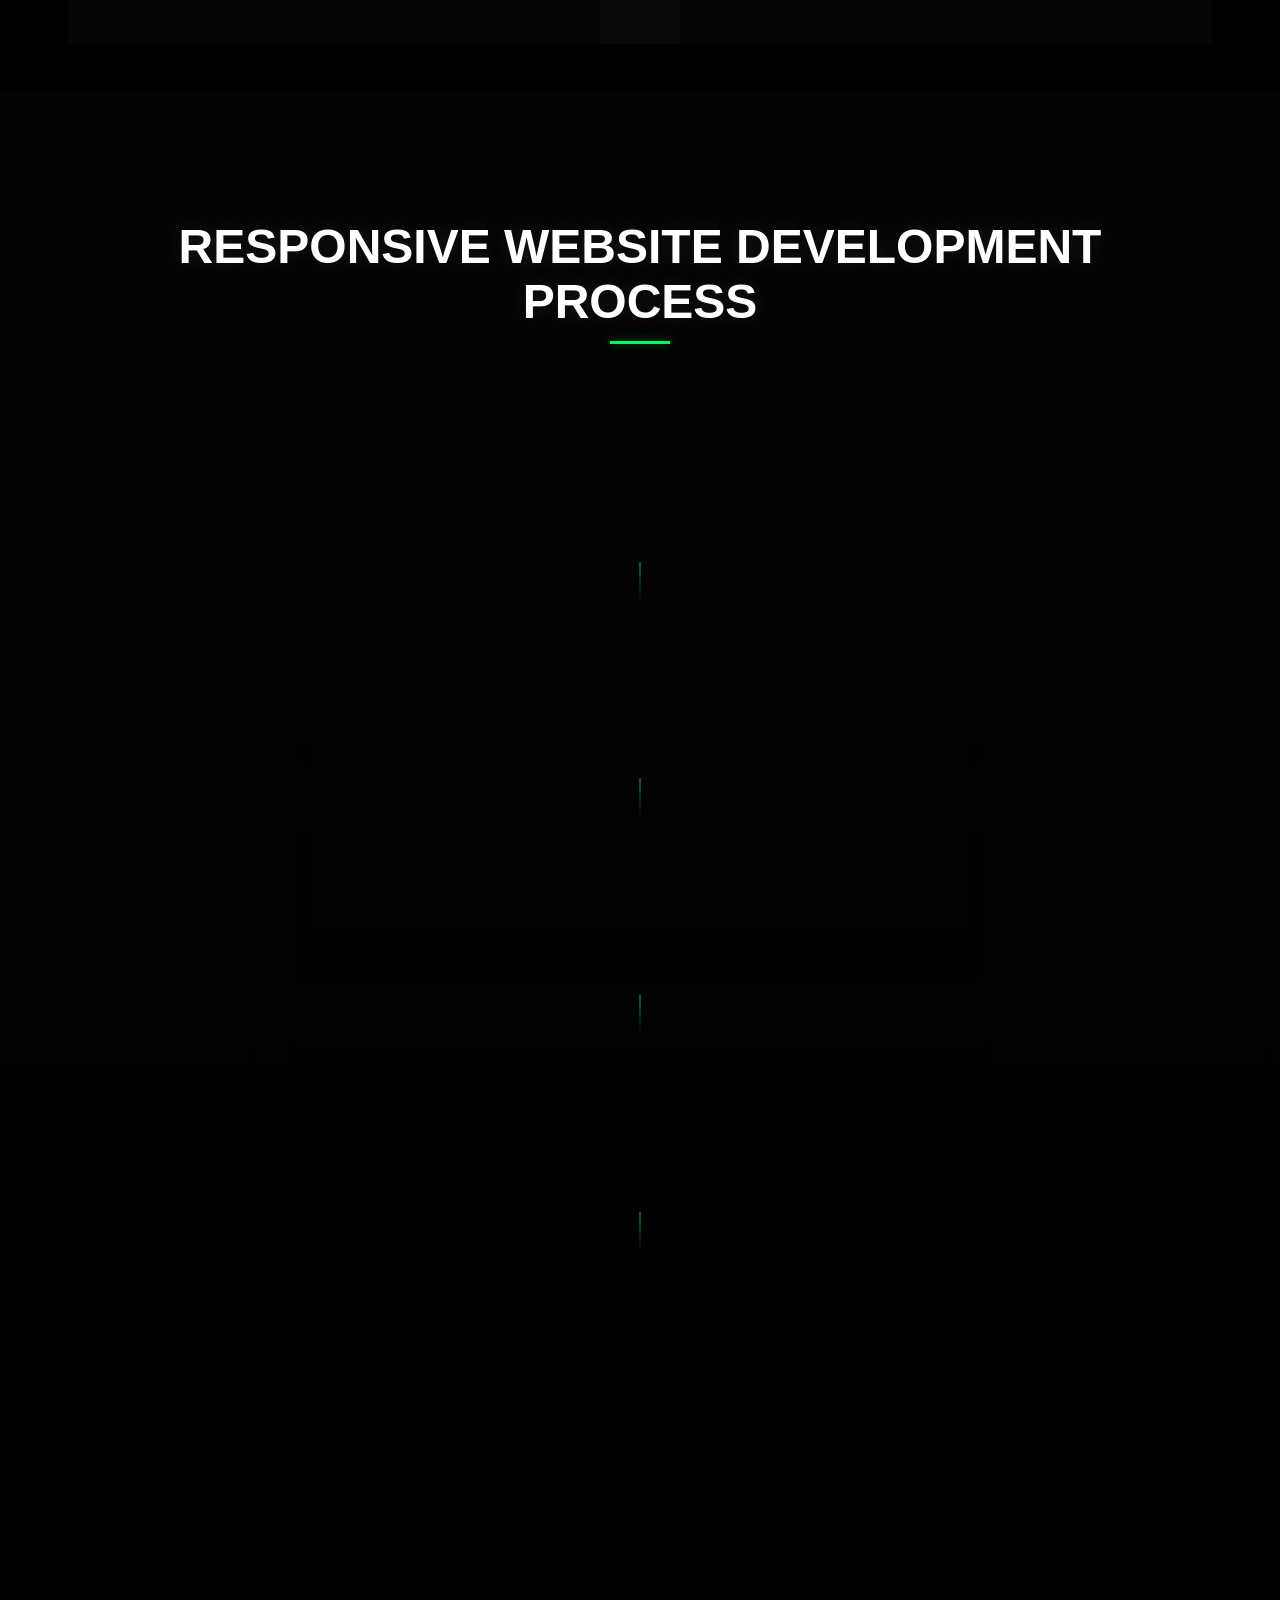
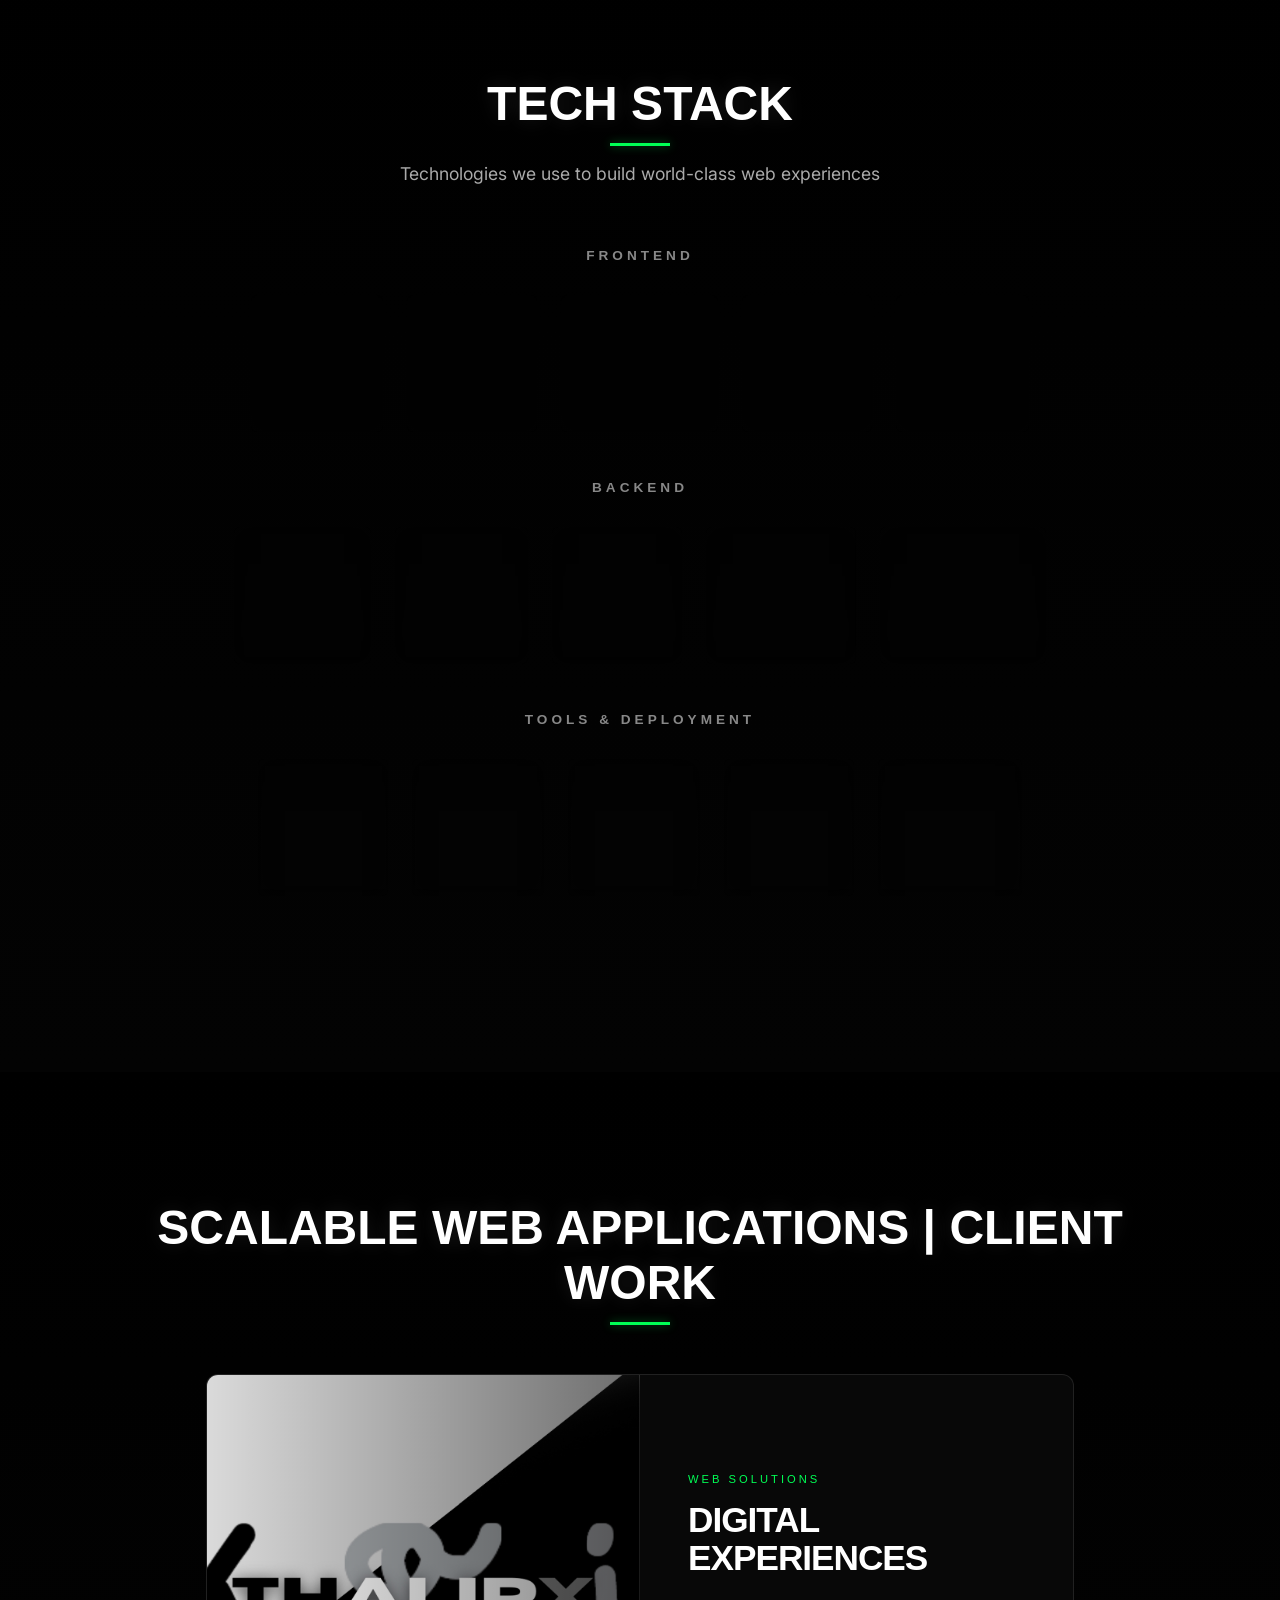
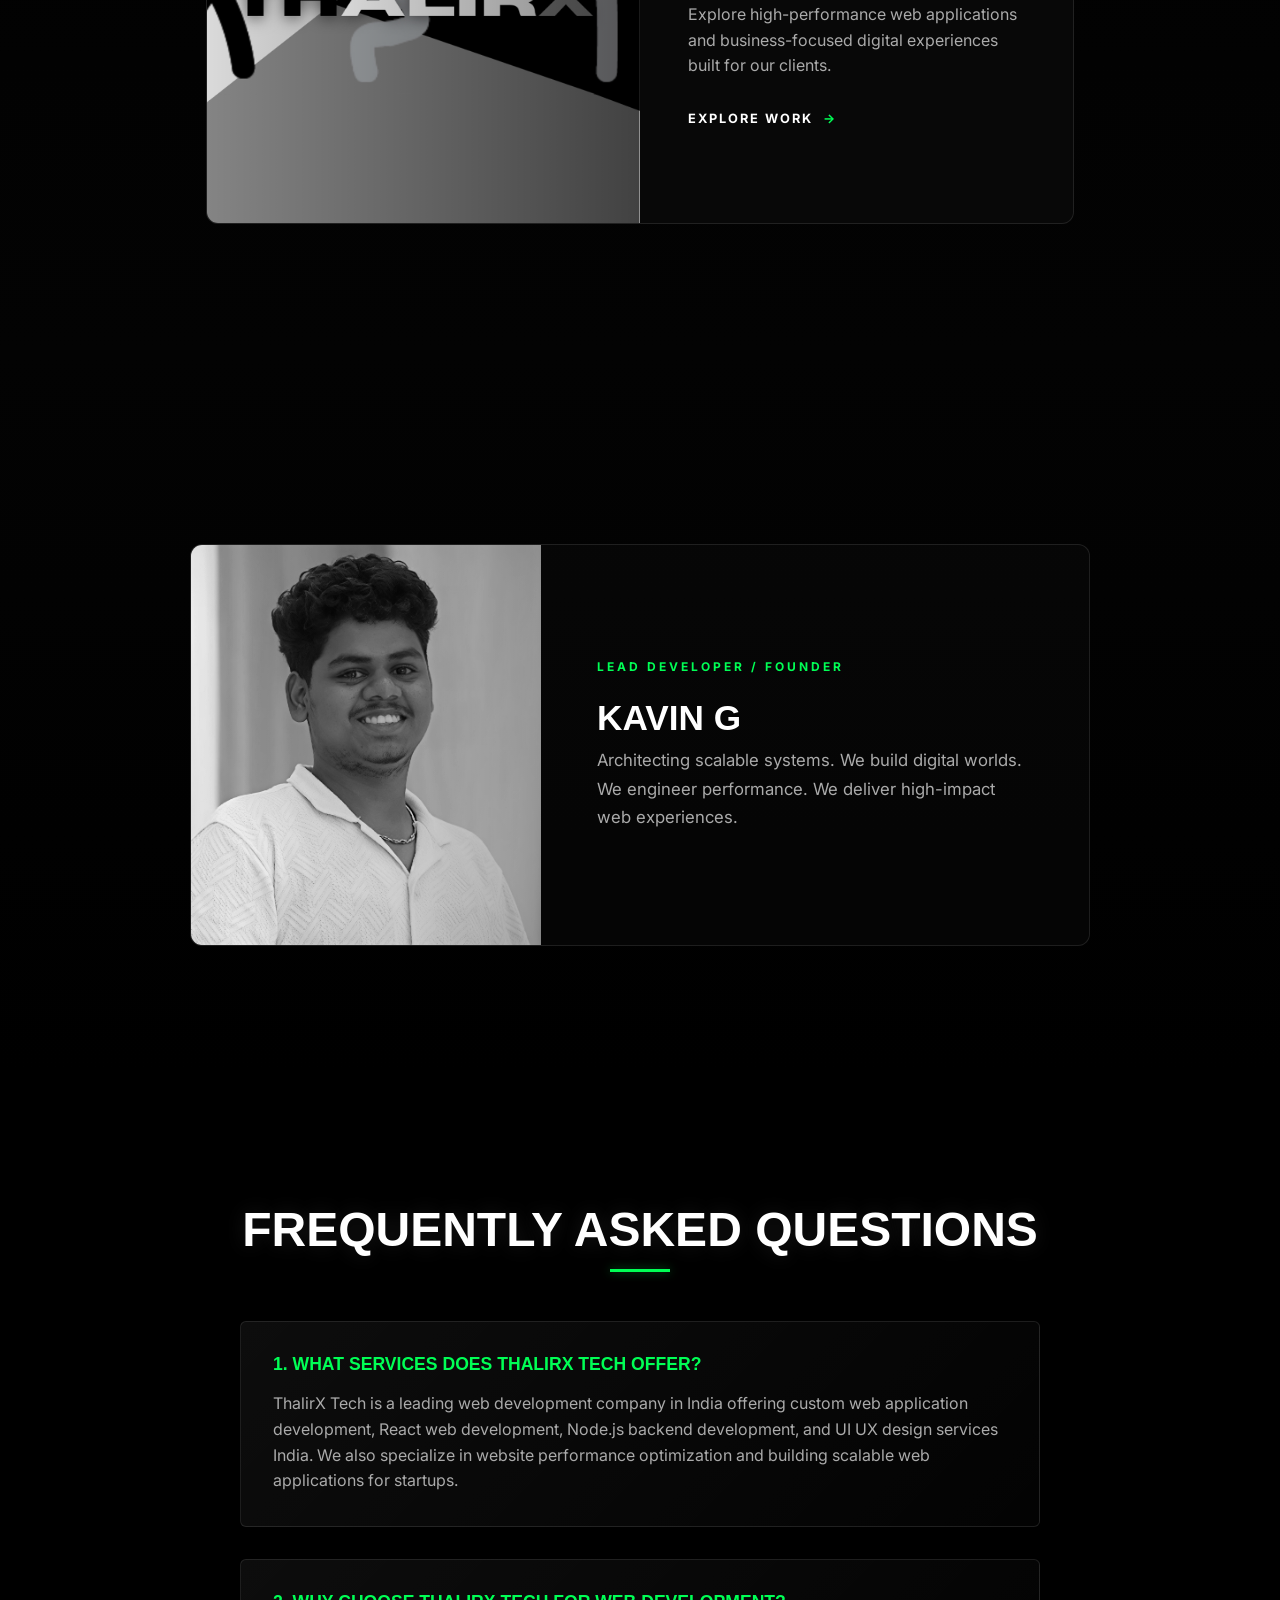
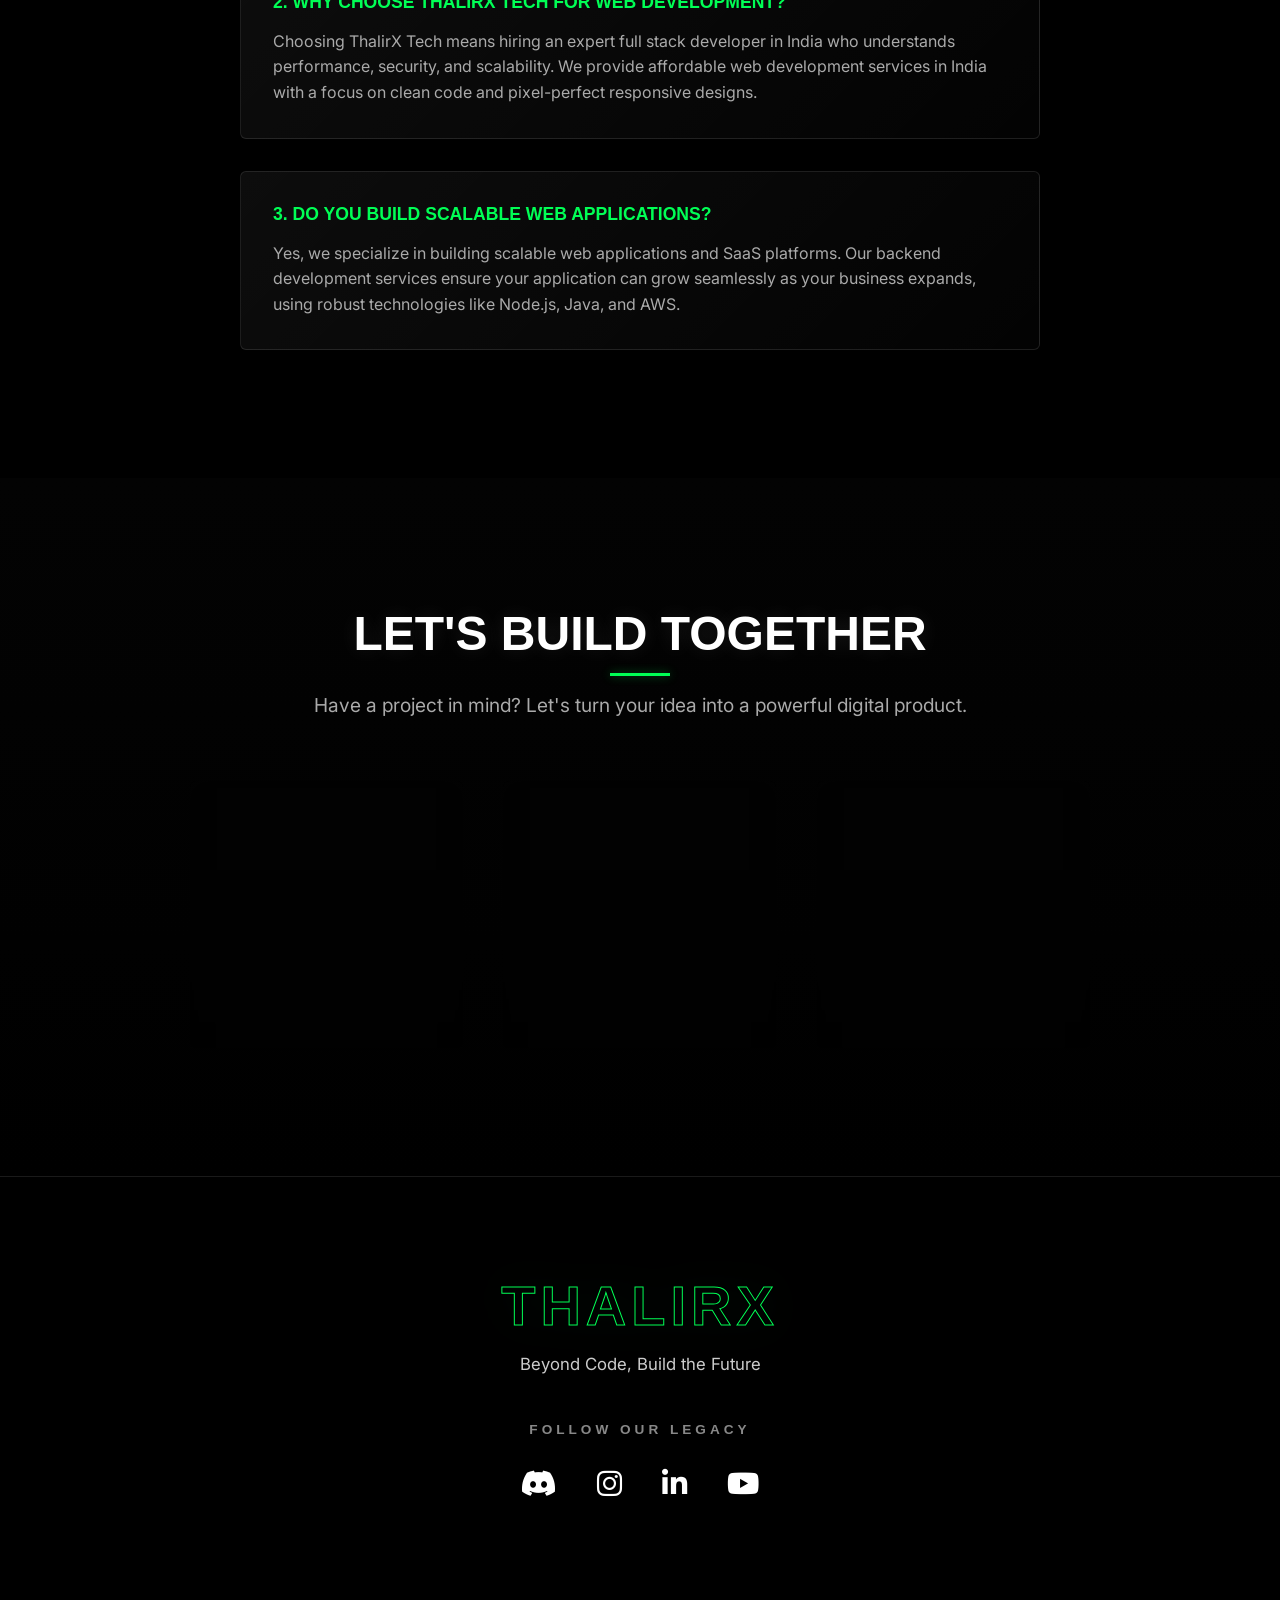
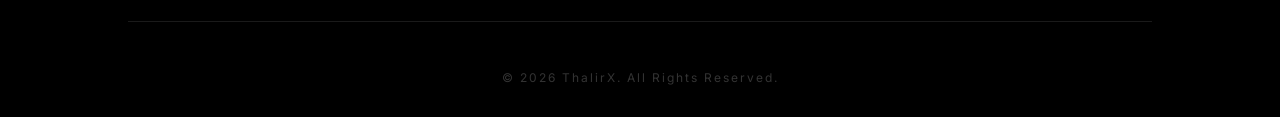
==== commit f9737fe4: "removed h2 tag" ====
--- a/index.html
+++ b/index.html
@@ -651,7 +651,6 @@
     <!-- ══════════════════════════════════════════════════ -->
     <section id="founder" class="founder-section">
         <div class="container">
-            <h2 class="section-title">FULL STACK DEVELOPER INDIA</h2>
             <div class="founder-container">
                 <div class="founder-card" data-tilt>
                     <div class="founder-image" style="background-image: url('assets/KAVING.jpeg');"
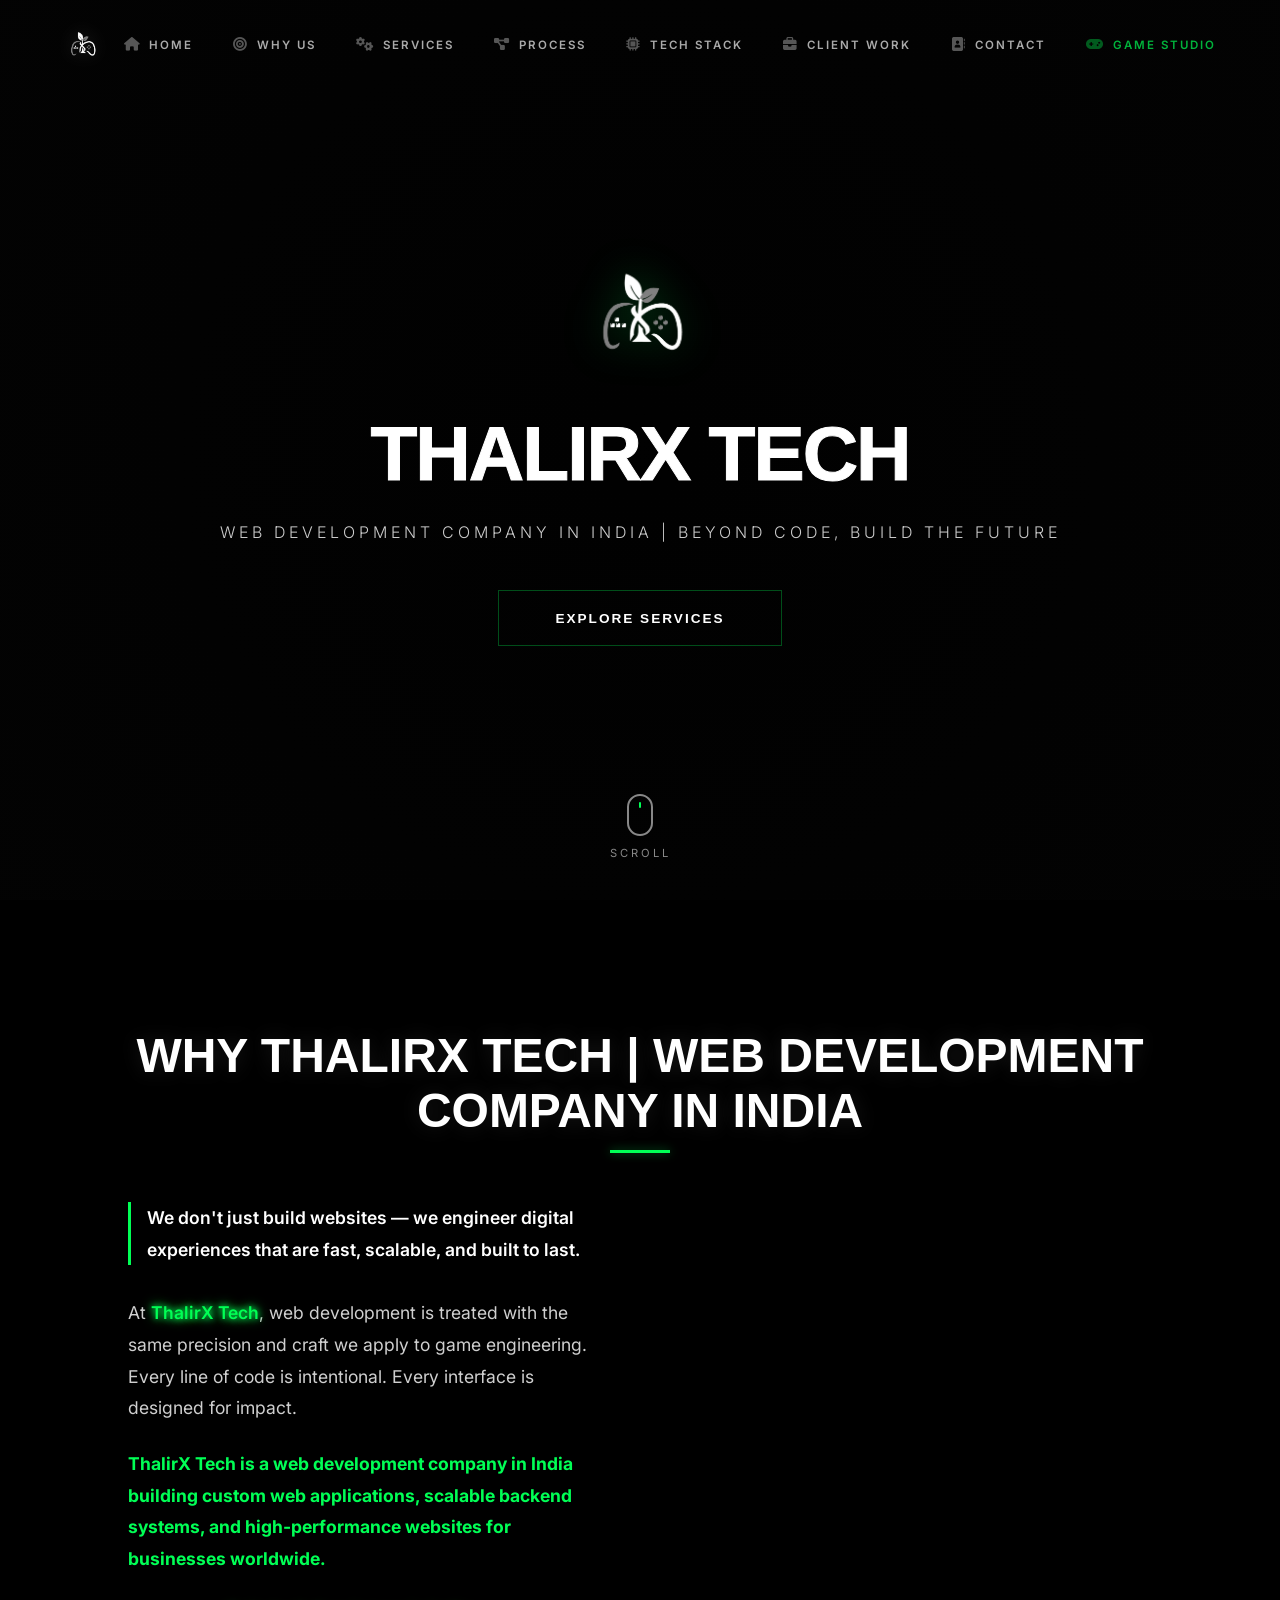
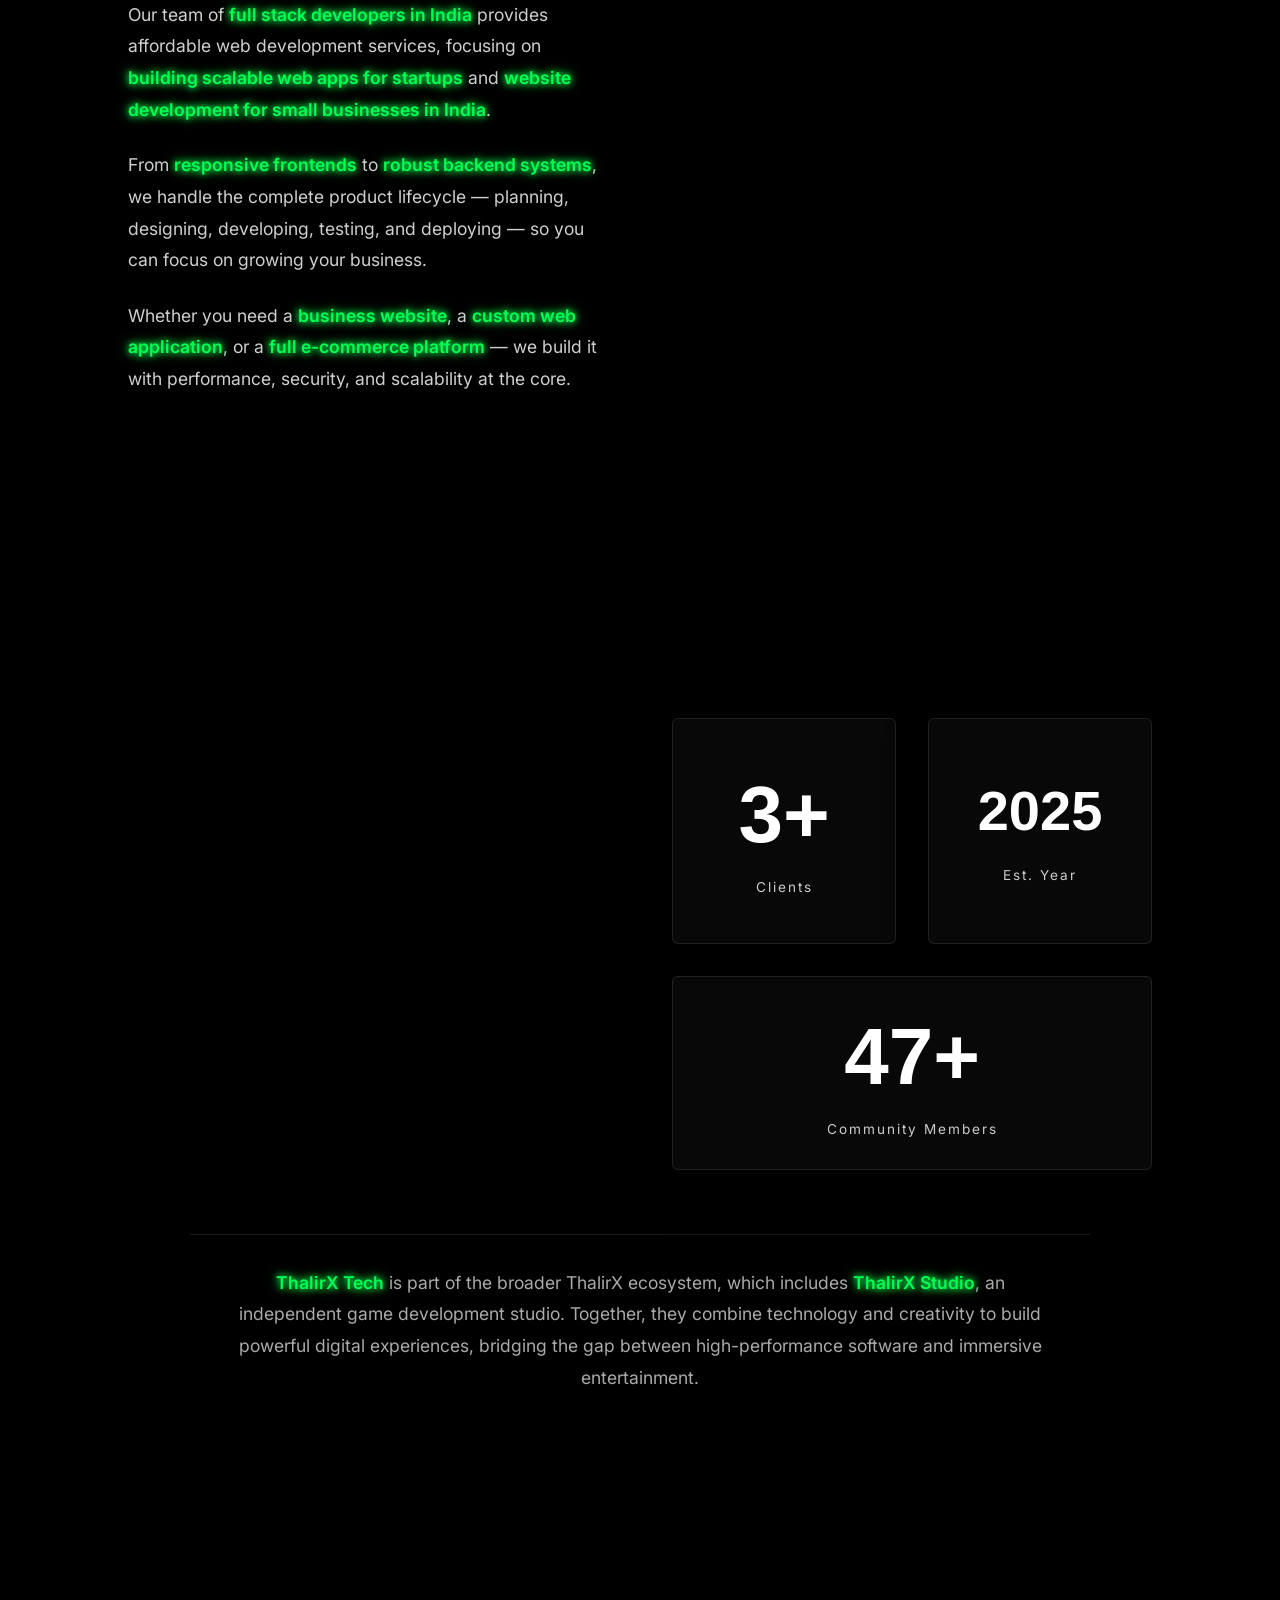
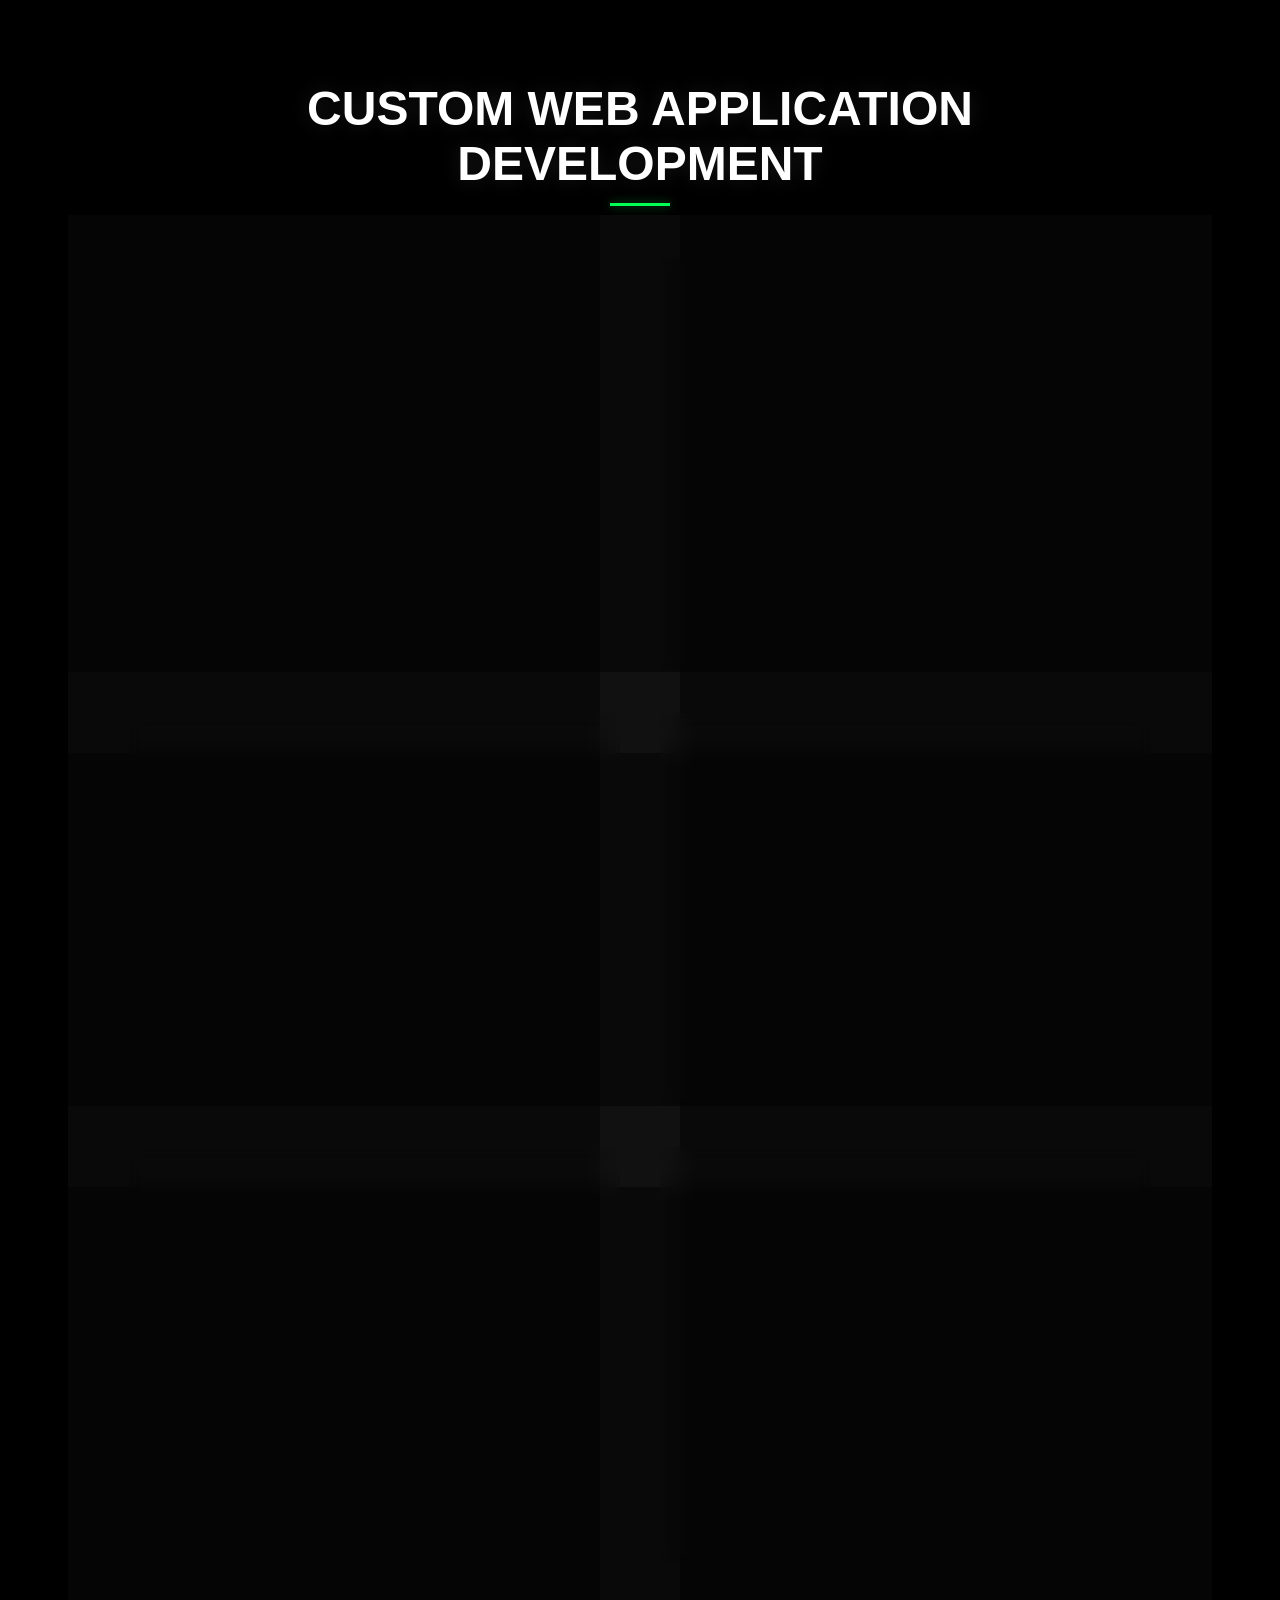
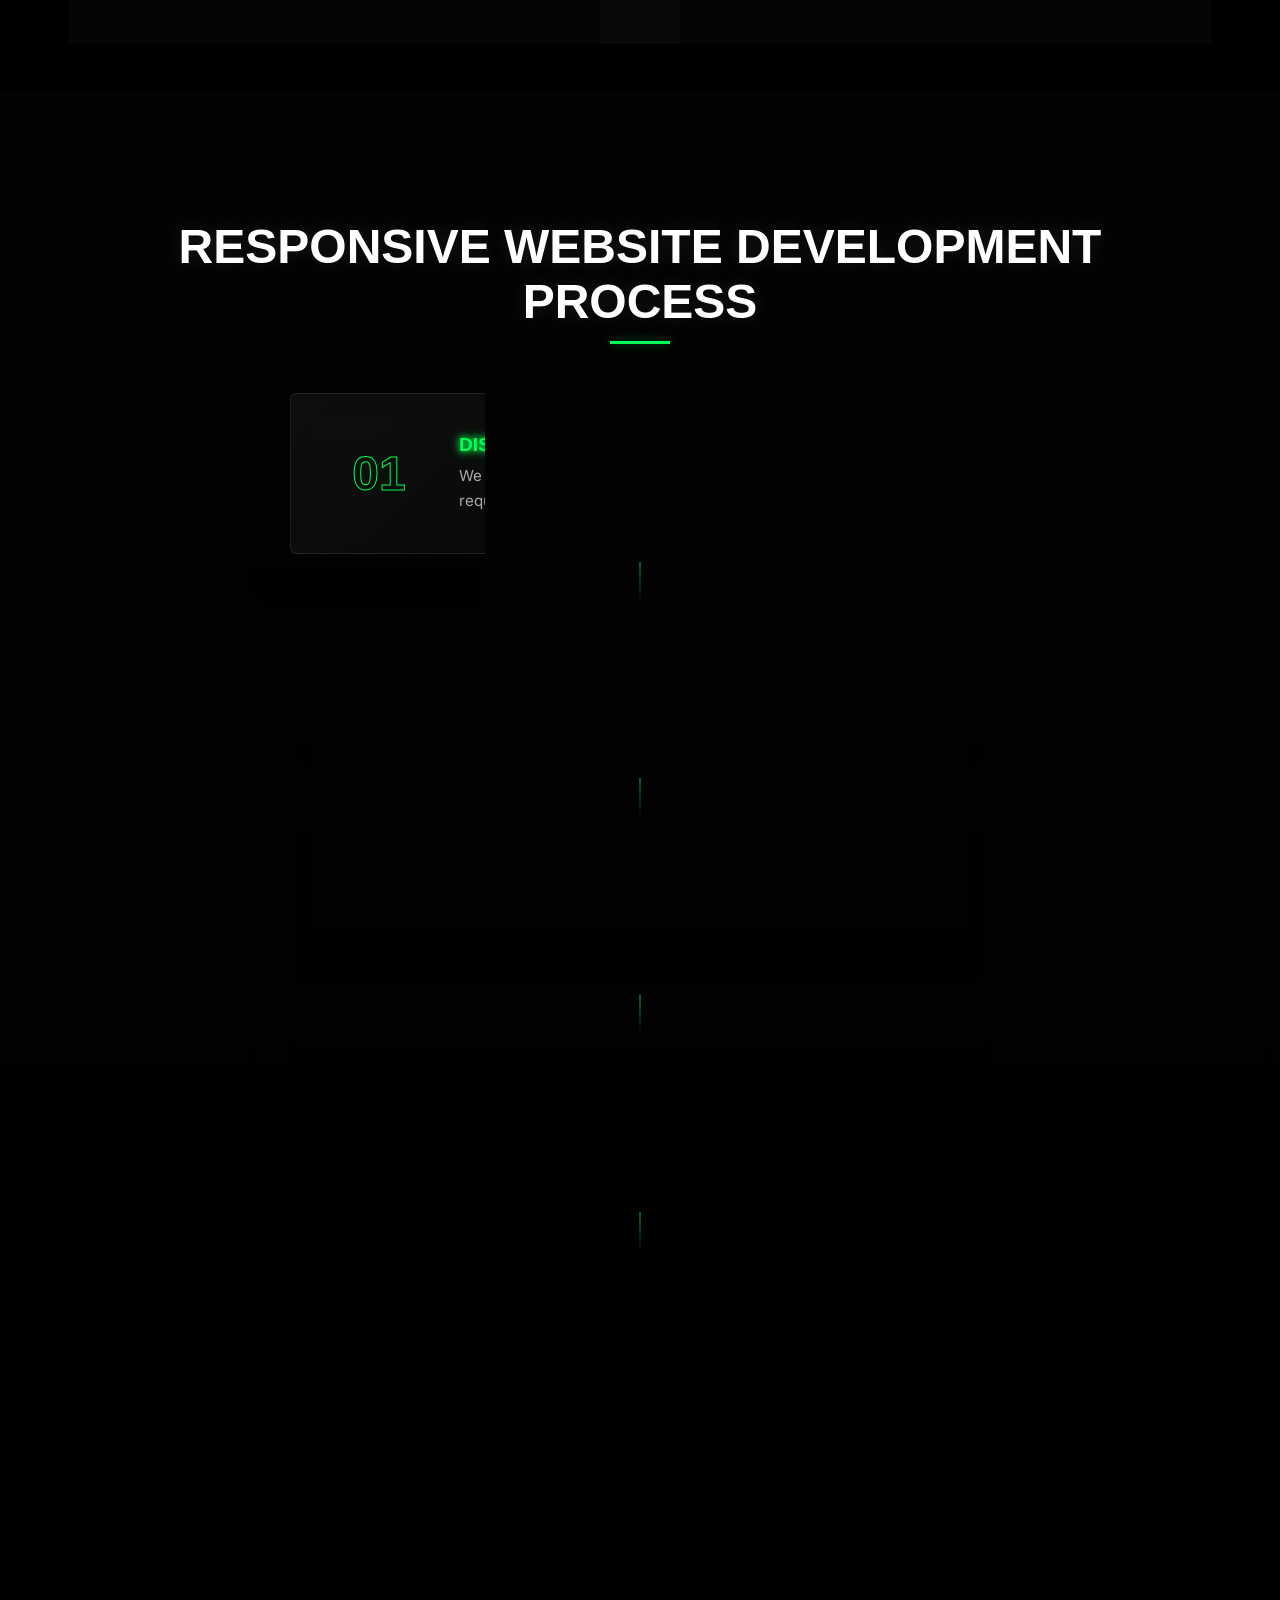
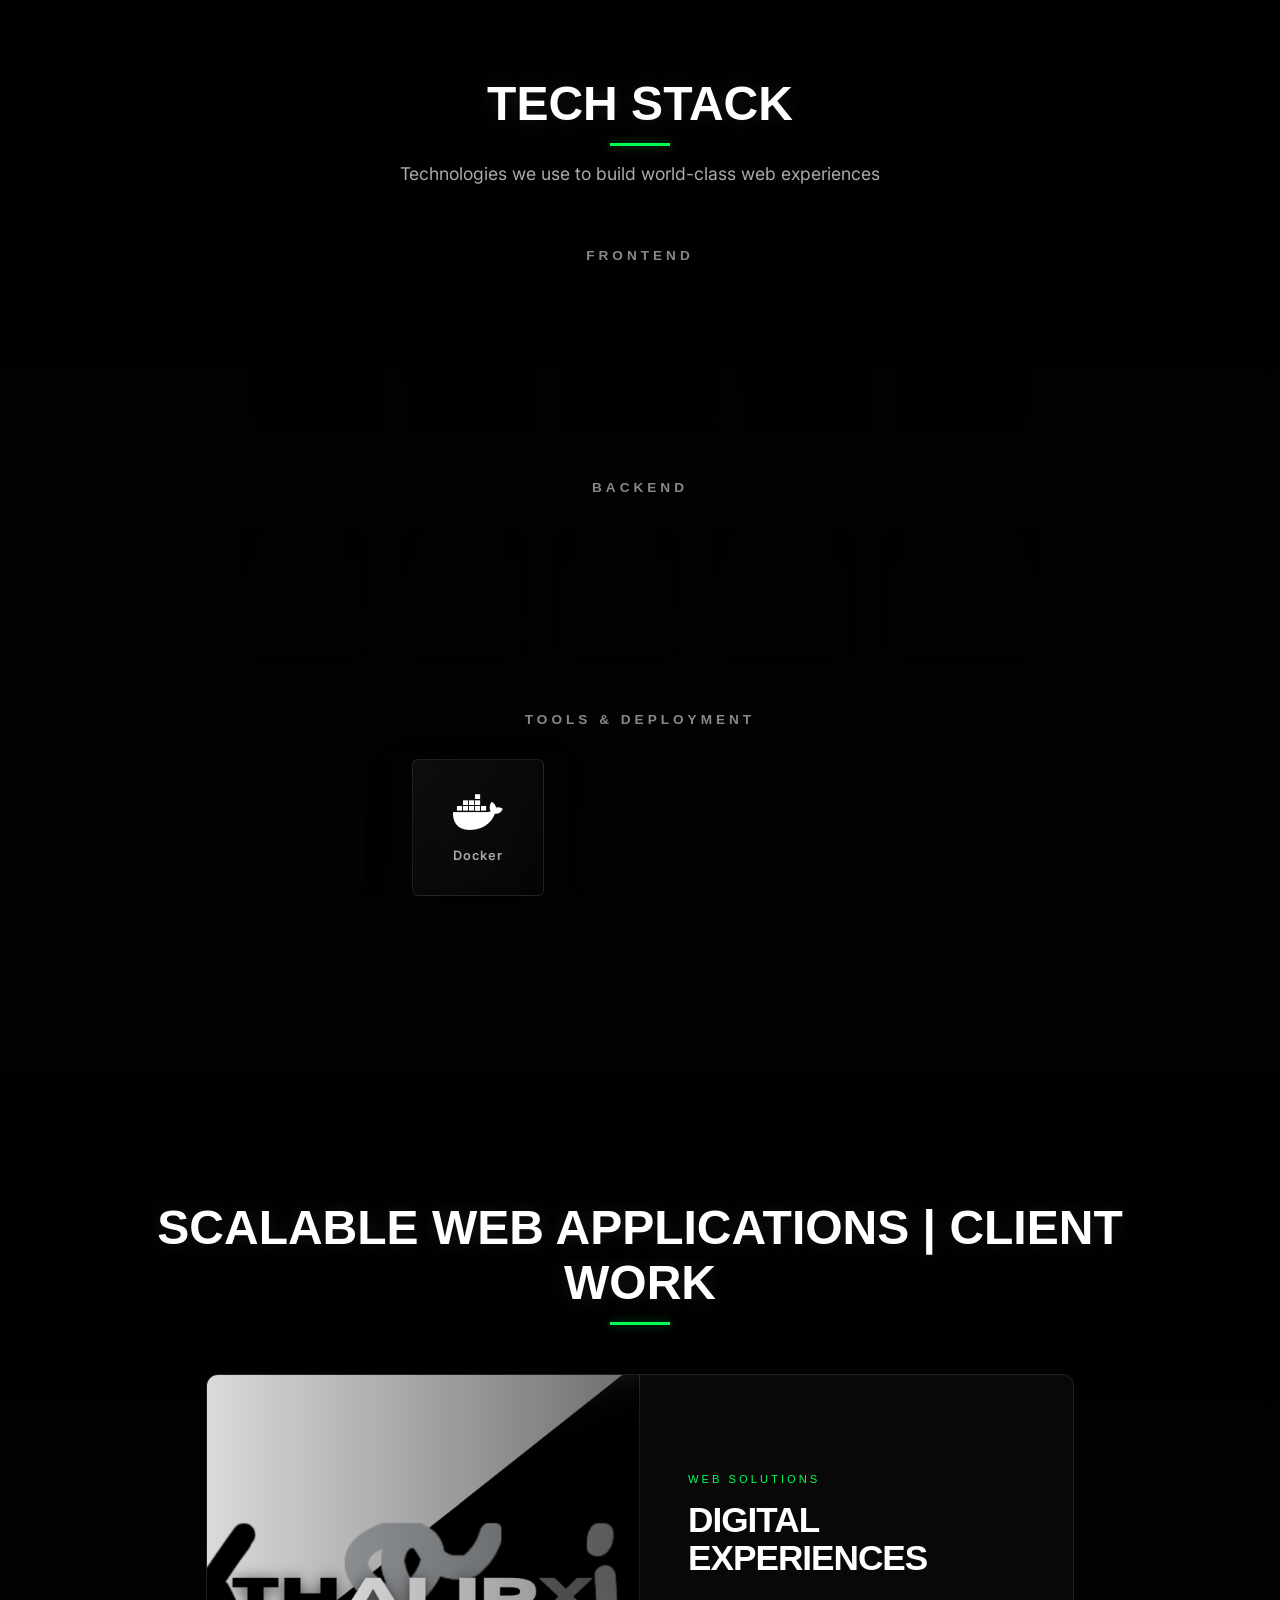
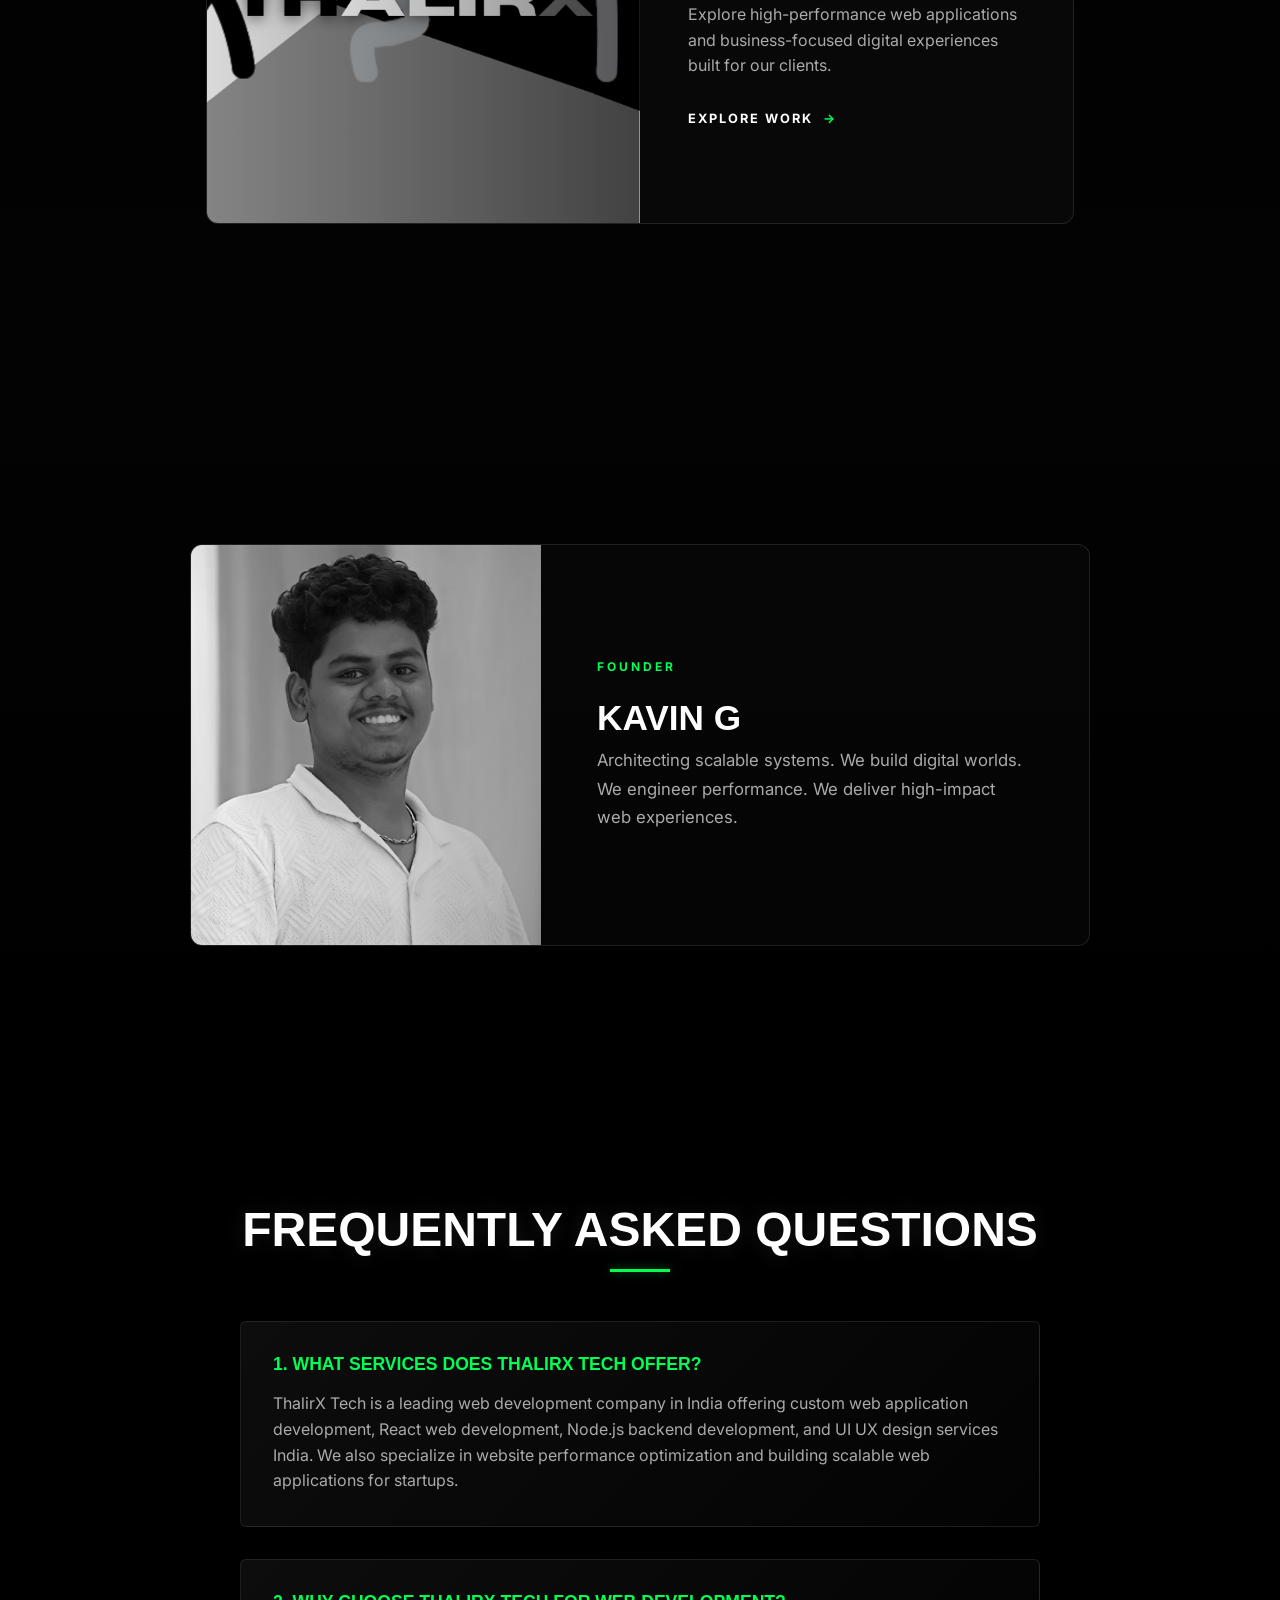
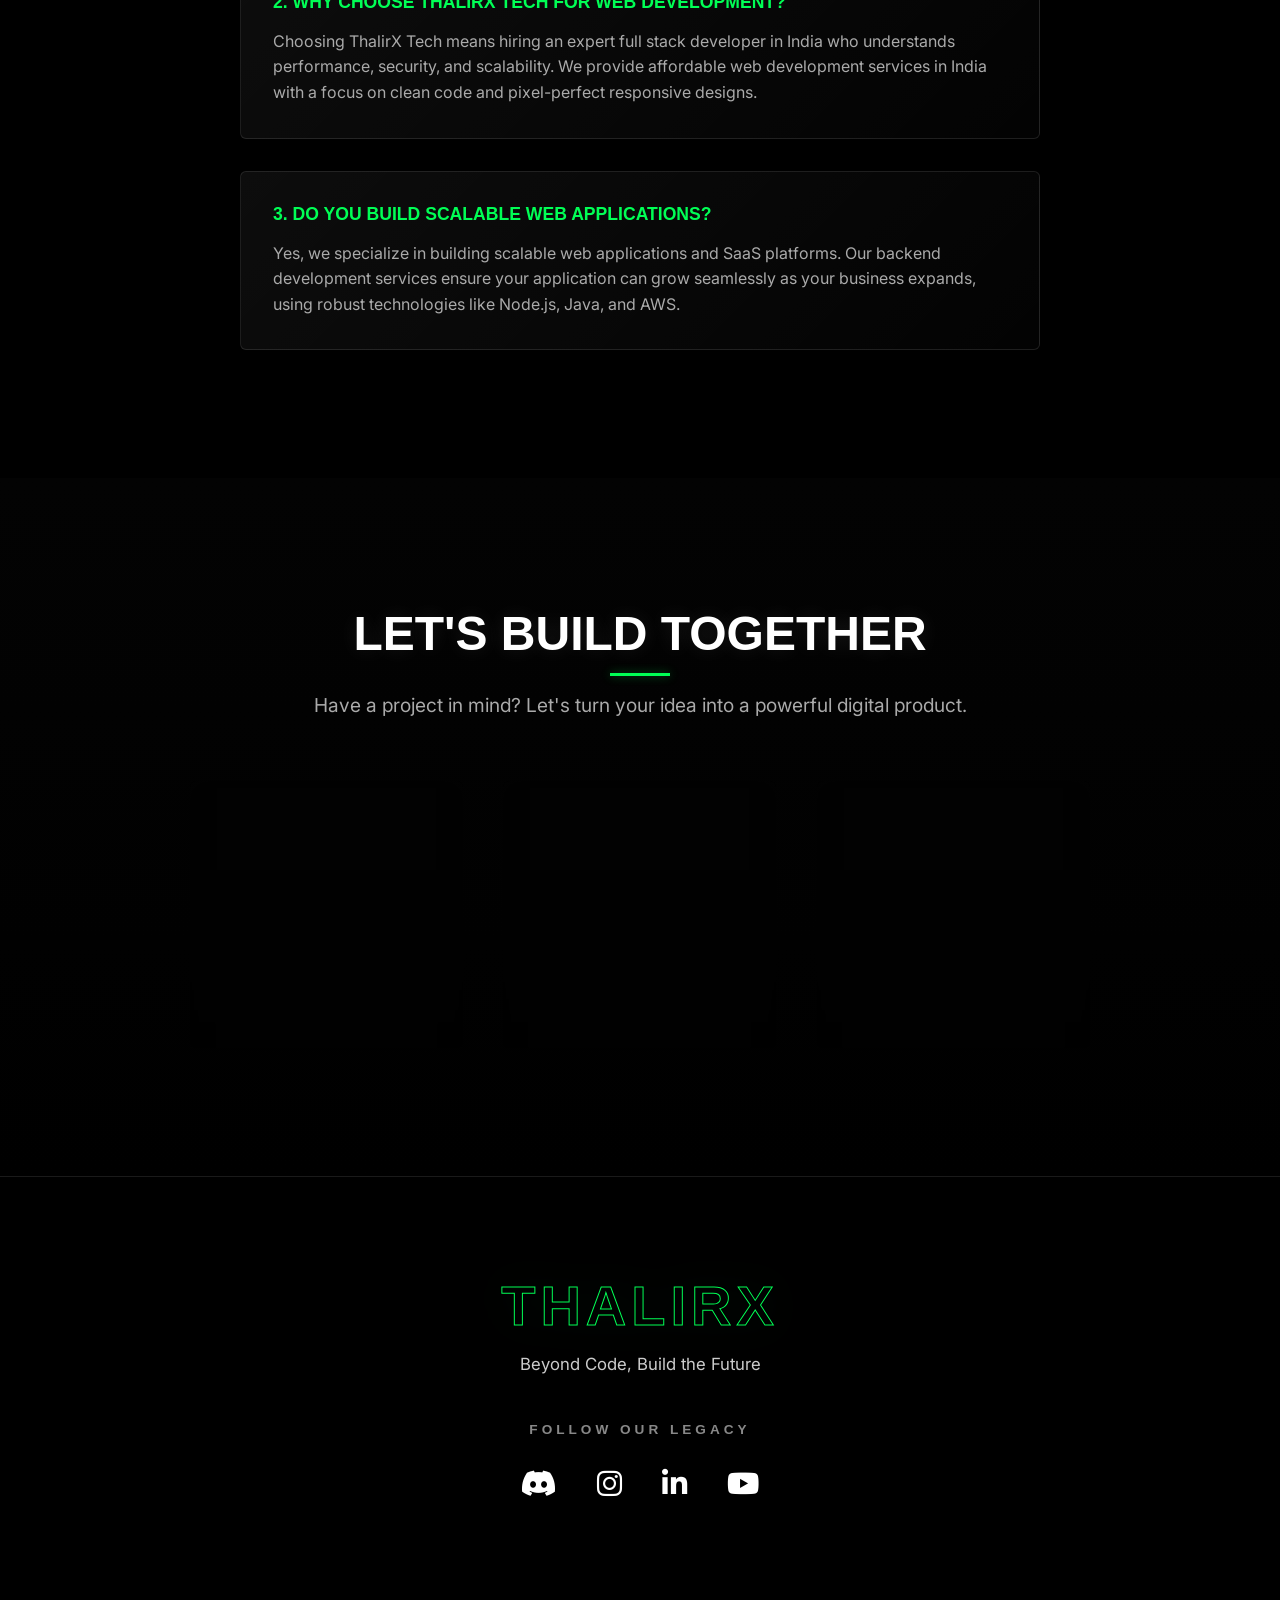
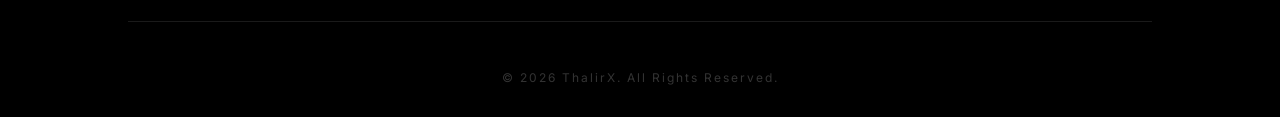
==== commit 548bcc90: "Deleted the lead developer text from index html" ====
--- a/index.html
+++ b/index.html
@@ -656,7 +656,7 @@
                     <div class="founder-image" style="background-image: url('assets/KAVING.jpeg');"
                         title="Kavin G - Full Stack Developer India"></div>
                     <div class="founder-info">
-                        <span class="founder-role">Lead Developer / Founder</span>
+                        <span class="founder-role">Founder</span>
                         <h3>KAVIN G</h3>
                         <p>Architecting scalable systems.
                             We build digital worlds. We engineer performance. We deliver high-impact web experiences.
